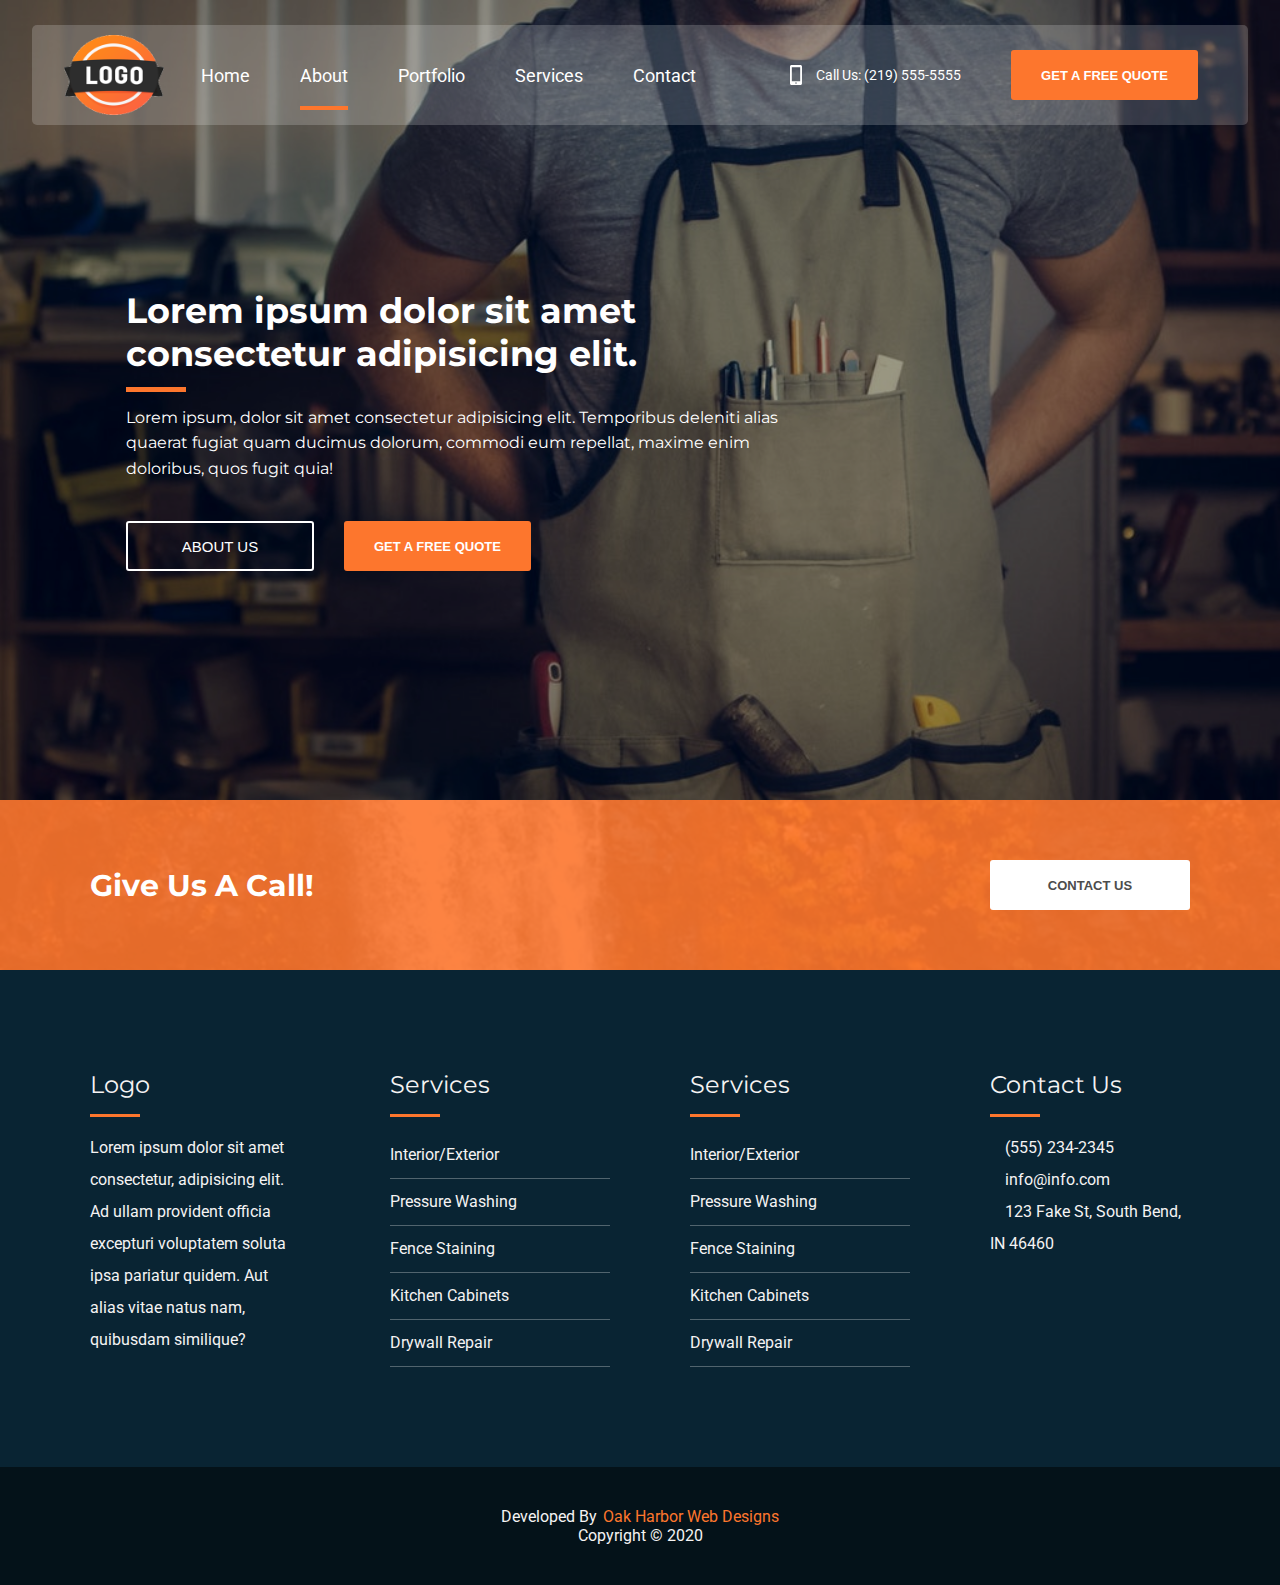
==== html/about.html @ 8ee0bf06 "first commit" ====
<!DOCTYPE html>
<html lang="en">
<head>
    <meta charset="UTF-8">
    <meta name="viewport" content="width=device-width, initial-scale=1.0">
    <meta http-equiv="X-UA-Compatible" content="ie=edge">
    <meta name="description" content="">
    <meta name="keywords" content="">
    
    <!-- Font Awesome -->
    <script src="https://kit.fontawesome.com/4f8f1d146c.js" crossorigin="anonymous"></script>

    <!-- CSS -->
    <link rel="stylesheet" href="/css/core-styles.css">
    <link rel="stylesheet" href="/css/about.css">
    <link href="https://fonts.googleapis.com/css?family=Montserrat:500,600,700,800,900|Roboto&display=swap" rel="stylesheet">

    <!-- jQuery -->
    <script src="https://ajax.googleapis.com/ajax/libs/jquery/3.4.1/jquery.min.js"></script>

    <title>About</title>
</head>
<body>

    <header>
        <!-- Desktop Navbar -->
        <div class="mobile-wrapper">
            <div class="mobile-nav container mobile-nav-container">
                <img id="mobile-logo" src="images/company-logo-desktop.png" alt="mobile_company_logo" height="60"> 

                <!-- Hamburger Menu -->
                <button aria-label="open the menu" id="menu-button" class="hamburger hamburger--spring" onclick="toggleNav()" type="button">
                    <span aria-hidden="true" class="hamburger-box">
                        <span aria-hidden="true" class="hamburger-inner"></span>
                    </span>
                </button>
            </div>
        </div>

        <!-- ============================================ -->
        <!--                   NAVIGATION                 -->
        <!-- ============================================ -->

        <nav>
            <div class="navbar-menu">
                <div id="side-menu" class=" side-nav">
                    <img src="/images/company-logo-desktop.png" alt="compnay logo" width="100px">
                    <ul id="on-top" class="navbar-links">
                        <li class="nav-li"><a href="/index.html">Home</a></li>
                        <li class="nav-li"><a class="active-menu" href="about.html">About</a></li>
                        <li class="nav-li"><a href="portfolio.html">Portfolio</a></li>
                        <li class="nav-li"><a href="services.html">Services</a></li>
                        <li class="nav-li"><a href="contact.html">Contact</a></li>
                        <li class="nav-li call-us"><svg xmlns="http://www.w3.org/2000/svg" xmlns:xlink="http://www.w3.org/1999/xlink" version="1.1" id="Capa_1" x="0px" y="0px" viewBox="0 0 367.633 367.633" style="enable-background:new 0 0 367.633 367.633;" xml:space="preserve" width="512px" height="512px" class=""><g><path d="M266.003,0H101.63C86.293,0,73.816,12.476,73.816,27.812v312.01c0,15.335,12.477,27.812,27.813,27.812h164.373  c15.337,0,27.814-12.477,27.814-27.812V27.812C293.816,12.476,281.34,0,266.003,0z M194.844,338.736  c0,2.175-1.763,3.938-3.938,3.938h-14.18c-2.175,0-3.938-1.763-3.938-3.938v-12.604c0-1.279,0.622-2.481,1.669-3.219l7.09-4.993  c1.362-0.959,3.175-0.959,4.537,0l7.09,4.993c1.047,0.737,1.669,1.939,1.669,3.219V338.736z M260.732,300.516H106.9V42.299h153.832  V300.516z" data-original="#000000" class="active-path" data-old_color="#000000" fill="#FFFFFF"/></g> </svg>Call Us: (219) 555-5555</li>
                        <li class="nav-li"><button class="button-solid quote-nav-button" onclick="location.href='html/contact.html'" type="button">
                            GET A FREE QUOTE</button></li>
                    </ul>
                </div>
            </div>
        </nav>
    </header>

    <!-- ============================================ -->
    <!--                    LANDING                   -->
    <!-- ============================================ -->

    <section id="hero">
        <div id="dark"></div>
        <div class="container hero-content">
            <div class="heroText">
                <h1 id="home-h">Lorem ipsum dolor sit amet consectetur adipisicing elit.</h1>

                <h2 id="home-p">Lorem ipsum, dolor sit amet consectetur adipisicing elit. Temporibus deleniti alias quaerat 
                    fugiat quam ducimus dolorum, commodi eum repellat, maxime enim doloribus, quos fugit quia!</h2>

                <button class="button-solid quote-button" onclick="location.href='contact.html'" type="button">
                    GET A FREE QUOTE</button>

                <button class="button-transparent about-button" onclick="location.href='about.html'" type="button">
                    ABOUT US</button>
            </div>
        </div>
    </section>

    <!-- ============================================ -->
    <!--                                   -->
    <!-- ============================================ -->

    <section>

    </section>

    <!-- ============================================ -->
    <!--                                   -->
    <!-- ============================================ -->

    <section>

    </section>

    <!-- ============================================ -->
    <!--                   CONTCAT US                 -->
    <!-- ============================================ -->

    <section id="contact-strip">
        <div class="contact-group">
            <h2>Give Us A Call!</h2>
            <button class="button-solid contact-button" onclick="location.href='contact.html'" type="button">
                CONTACT US
            </button>
        </div>
    </section>

    <!-- ============================================ -->
    <!--                     FOOTER                   -->
    <!-- ============================================ -->
    
    <footer>
        <div class="footer-container container">
            <div class="footer-item item-4">
                <h2>Logo</h2>
                <div class="line"></div>
                <div class="item-content">
                    <p>Lorem ipsum dolor sit amet consectetur, adipisicing elit. Ad 
                       ullam provident officia excepturi voluptatem soluta ipsa pariatur 
                       quidem. Aut alias vitae natus nam, quibusdam similique?</p>
                </div>
            </div>
            <div class="footer-item item-2">
                <h2>Services</h2>
                <div class="line"></div>
                <div class="item-content">
                    <p>Interior/Exterior</p>
                    <p>Pressure Washing</p>
                    <p>Fence Staining</p>
                    <p>Kitchen Cabinets</p>
                    <p>Drywall Repair</p>
                </div>
            </div>
            <div class="footer-item item-3">
                <h2>Services</h2>
                <div class="line"></div>
                <div class="item-content">
                    <p>Interior/Exterior</p>
                    <p>Pressure Washing</p>
                    <p>Fence Staining</p>
                    <p>Kitchen Cabinets</p>
                    <p>Drywall Repair</p>
                </div>
            </div>
            <div class="footer-item item-1">
                <h2>Contact Us</h2>
                <div class="line"></div>
                <div class="item-content">
                    <p><i class="fas fa-phone-alt"></i>(555) 234-2345</p>
                    <p><i class="fas fa-envelope"></i>info@info.com</p>
                    <p><i class="fas fa-location-arrow"></i>123 Fake St, South Bend, IN 46460</p>
                </div>
            </div>
        </div>
        <div class="branding">
            <p class="container">Developed By <a href="https://www.oakharborwebdesigns.com/"> Oak Harbor Web Designs</a></p>
            <p class="container">Copyright &copy; 2020</p>
        </div>
    </footer>
    
    <script src="/app.js"></script>
</body>
</html>
---- css/core-styles.css ----
/*-- -------------------------- -->
<---         CORE STYLES        -->
<--- -------------------------- -*/

* {
	box-sizing: border-box;
}

:root {
    --primary: rgb(253, 118, 45);
}

body, html {
	margin: 0;
	padding: 0;
	overflow-x: hidden !important;
}

p {
	line-height: 1.6em;
}

p, a, li {
	font-family: 'Roboto', sans-serif;
	color: #4c4c4c;
	margin: 0;
}

h1, h2, h3, h4, h5, h6 {
	font-family: 'Montserrat', sans-serif;
	margin: 0;
}

.container {
	padding: 0 36px;
	margin: auto;
}

.mobile-wrapper {
	background: #fff;
    border-bottom: 5px solid var(--primary);
    height: 100px;
}

/* hidden desktop elements */

.topper-flex,
#brand,
.call-strip-button {
	display: none;
}

/* Buttons */
.button-solid {
	background: var(--primary);
	border-radius: 3px;
	border: none;
	color: #fff;
	width: auto;
	height: 50px;
	font-weight: bold;
	margin: 10px 0;
	padding: 0 30px;
	font-size: 13px;
	width: auto;
    -webkit-transition: .3s ease;
    -o-transition: .3s ease;
    transition: .3s ease;
}

.button-solid:hover {
    color: var(--primary);
    background: #fff;
	border: 1px solid var(--primary);
	cursor: pointer;
}

.button-transparent {
    display: inline-block;
    background: transparent;
    border-style: solid;
    border-width: 2px;
    border-color: #fff;
    font-size: 15px;
    margin: 10px 0;
    padding: 6px 30px;
    color: #FFFFFF;
    text-decoration: none;
    -webkit-animation-delay: 0.6s;
            animation-delay: 0.6s;
    border-radius: 3px;
    white-space: nowrap;
    float: left;
    height: 50px;
    -webkit-transition: .3s ease;
    -o-transition: .3s ease;
    transition: .3s ease;
}

.button-transparent:hover {
    color: #fff;
    background: var(--primary);
    border: none;
}

.hamburger {
    padding: 0;
    display: inline-block;
    cursor: pointer;
    transition-property: opacity, filter;
    transition-duration: 0.15s;
    transition-timing-function: linear;
    font: inherit;
    color: inherit;
    text-transform: none;
    background-color: transparent;
    border: 0;
    margin: 0;
    overflow: visible;
    position: relative;
    z-index: 2000;
}
.hamburger:hover {
    opacity: 0.7;
    cursor: pointer;
}
.hamburger.is-active:hover {
    opacity: 0.7;
    cursor: pointer;
}
.hamburger.is-active .hamburger-inner, .hamburger.is-active .hamburger-inner::before, .hamburger.is-active .hamburger-inner::after {
    background-color: #000;
}
.hamburger-box {
    width: 30px;
    height: 24px;
    display: inline-block;
    position: relative;
    z-index: 2000;
}
.hamburger-inner {
    display: block;
    top: 50%;
    margin-top: -2px;
}
.hamburger-inner, .hamburger-inner::before, .hamburger-inner::after {
    width: 30px;
    height: 3px;
    background-color: #000;
    border-radius: 4px;
    position: absolute;
    transition-property: transform;
    transition-duration: 0.15s;
    transition-timing-function: ease;
}
.hamburger-inner::before, .hamburger-inner::after {
    content: "";
    display: block;
}
.hamburger-inner::before {
    top: -10px;
}
.hamburger-inner::after {
    bottom: -10px;
}

/* * Spring */
.hamburger--spring .hamburger-inner {
    top: 2px;
    transition: background-color 0s 0.13s linear;
    transition-delay: .22s;
}
.hamburger--spring .hamburger-inner::before {
    top: 10px;
    transition: top 0.1s 0.2s cubic-bezier(0.33333, 0.66667, 0.66667, 1), transform 0.13s cubic-bezier(0.55, 0.055, 0.675, 0.19);
    transition-delay: .22s;
}
.hamburger--spring .hamburger-inner::after {
    top: 20px;
    transition: top 0.2s 0.2s cubic-bezier(0.33333, 0.66667, 0.66667, 1), transform 0.13s cubic-bezier(0.55, 0.055, 0.675, 0.19);
    transition-delay: .22s;
}
.hamburger--spring.is-active .hamburger-inner {
    transition-delay: 0.22s;
    background-color: transparent !important;
}
.hamburger--spring.is-active .hamburger-inner::before {
    top: 0;
    transition: top 0.1s 0.15s cubic-bezier(0.33333, 0, 0.66667, 0.33333), transform 0.13s 0.22s cubic-bezier(0.215, 0.61, 0.355, 1);
    transform: translate3d(0, 10px, 0) rotate(45deg);
}
.hamburger--spring.is-active .hamburger-inner::after {
    top: 0;
    transition: top 0.2s cubic-bezier(0.33333, 0, 0.66667, 0.33333), transform 0.13s 0.22s cubic-bezier(0.215, 0.61, 0.355, 1);
    transform: translate3d(0, 10px, 0) rotate(-45deg);
}

/*-- -------------------------- -->
<---         NAVIGATION         -->
<--- -------------------------- -*/


/* Hidden Elements */
.navbar-menu img,
.call-us,
.quote-nav-button {
	display: none;
}

/* Top Mobile Navigation */
.mobile-wrapper {
	height: 70px;
}

.mobile-nav {
	position: relative;
	display: flex;
	align-items: center;
	justify-content: center;
	height: 100%;
}

.hamburger {
	position: absolute;
	right: 2em;
}

/* Navigation Links */

.mobile-wrapper img {
	height: 55px;
}

.navbar-menu {
	background: #f5f5f5;
	width: 0;
	position: absolute;
	right: 0;
	height: 100%;
	transition: .3s ease-in-out;
	z-index: 100;
}

.side-nav {
	padding: 40px 0;
	position: absolute;
	right: 2em;
	transition: .3s ease;
	transition-delay: .2s;
}

.side-nav ul {
	margin: 0;
	text-align: right;
	list-style: none;
}

.side-nav ul li {
	margin-bottom: 20px;
}

.side-nav a {
	text-decoration: none;
	padding: 5px 10px 5px 10px;
	transition: .3s ease-in-out;
	transition-delay: .2s;
	opacity: 0;
	visibility: hidden;
}

.active-menu {
	border-right: 4px solid var(--primary);
	color: var(--primary);
}

/*-- -------------------------- -->
<---           LANDING          -->
<--- -------------------------- -*/

#hero {
    height: 650px;
    width: 100%;
    background:url("../images/landing.jpg");
    background-repeat: no-repeat;
    background-size: cover;
    color: #fff;
    position: relative;
    display: flex;
    flex-direction: row;
    align-items: center;
    justify-content: flex-start;
}

#dark {
    position: absolute;
    height: 100%;
    width: 100%;
    background: #000;
    opacity: 0.4;
    z-index: 2;
}

.heroText {
	padding-top: 0;
    position: relative;
    z-index: 3;
    height: auto;
    margin-left: 0;
}

.heroText h1 {
	font-size: 2.2em;
	color: #fff;
	text-align: left;
	font-weight: bold;
	overflow-y: hidden;
    margin: 0;
}

.heroText h2 {
	color: #fff;
	font-size: 16px;
	text-align: left;
	line-height: 1.6em;
    padding: 30px 0;
    position: relative;
    font-weight: normal;
}

.heroText h2:before {
    content: '';
    position: absolute;
    width: 60px;
    height: 5px;
    background: var(--primary);
    top: 12px;
}

.about-button {
    width: 188px;
}

/*-- -------------------------- -->
<---           CONTACT          -->
<--- -------------------------- -*/

#contact-strip {
    background:url("../images/northwest.jpg");
    background-repeat: no-repeat;
    background-size: cover;
    padding: 50px 36px;
    position: relative;
}

#contact-strip:before {
    content: '';
    position: absolute;
    height: 100%;
    width: 100%;
    top: 0;
    left: 0;
    background: var(--primary);
    opacity: .9;
}

.contact-group {
    display: flex;
    flex-direction: column;
    align-items: center;
    justify-content: center;
    position: relative;
    z-index: 10;
}

.contact-group h2 {
    color: #fff;
    font-size: 30px;
    margin-bottom: 20px;
}

.contact-button {
    background: #fff;
    color: #4c4c4c;
    width: 200px;
}

/* Tablets */
@media screen and (min-width: 500px) and (max-width: 1024px) {

	.mobile-nav-container {
		max-width: 100% !important;
	}
	
	/*-- -------------------------- -->
    <---          LANDING           -->
    <--- -------------------------- -*/

    .container {
        max-width: 700px;
    }

    .heroText {
        width: 700px;
    }

    #home-h {
        width: 550px;
    }

    #home-p {
        width: 450px;
    }

    .about-button {
        margin-right: 30px;
	}
	
	/*-- -------------------------- -->
    <---           CONTACT          -->
    <--- -------------------------- -*/

    .contact-group {
        display: flex;
        flex-direction: row;
        justify-content: space-between;
        width: 600px;
        margin: auto;
    }

    .contact-group h2 {
        margin: 0;
    }
}

/* Desktop */
@media screen and (min-width: 1025px) {

	/* Hidden Elements */
	.mobile-wrapper {
		display: none;
	}

	/* Un-Hidden Elements */
	.side-nav a {
		opacity: 1;
		visibility: visible;
	}

	.quote-nav-button {
		display: block;
	}

	.container {
		max-width: 1100px;
	}

	.navbar-menu img {
		display: block;
		margin: 0 !important;
		position: absolute;
		left: 2em;
		height: 80px;
	}

	/*navbar */
	nav {
		width: 100%;
		position: absolute;
		display: flex;
		justify-content: center;
		height: 100px;
	}

	.navbar-menu {
		width: 95% !important;
		min-height: 100px;
		height: 100px;
		margin: auto;
		position: absolute;
		display: flex;
		align-items: center;
		z-index: 100;
		left: 0;
		background: transparent;
		margin-top: 25px;
	}

	.navbar-menu:before {
		content: '';
		width: 100%;
		height: 100%;
		background: #f5f5f5;
		opacity: .2;
		position: absolute;
		z-index: -1;
		border-radius: 5px;
	}

	#on-top {
		display: flex;
		align-items: center;
		justify-content: flex-end;
	}

	.side-nav {
		padding: 0;
		width: 100%;
		height: 100%;
		display: flex;
		align-items: center;
		justify-content: flex-end;
		right: 0;
	}

	.side-nav ul li {
		margin: 0 50px 0 0;
		text-align: right;
	}

	.call-us {
		font-size: 14px;
		line-height: 24px;
		display: flex;
		align-items: center;
		font-weight: normal;
		margin-left: 40px !important;
	}

	.call-us svg {
		width: 20px;
		margin-right: 10px;
		height: auto;
	}

	.side-nav a {
		padding: 20px 0;
		color: #fff;
		transition: .2s ease;
		font-size: 18px;
	}

	.side-nav ul li a:hover {
		cursor: pointer;
		color: #f5f5f5;
		opacity: .8;
		transition: .2s ease;
	}

	.side-nav li {
		color: #fff;
	}

	#on-top li  {
		float: right;
	}

	.active-menu {
		border-right: none;
		border-bottom: 4px solid var(--primary);
	}

	/*-- -------------------------- -->
    <---           LANDING          -->
    <--- -------------------------- -*/

    #hero {
        height: 800px;
        width: 100%;
        background:url("../images/landing.jpg");
        background-repeat: no-repeat;
        background-size: cover;
        background-attachment: fixed;
        color: #fff;
        position: relative;
        display: flex;
        flex-direction: row;
        align-items: center;
        justify-content: flex-start;
    }

    #dark {
        position: absolute;
        height: 100%;
        width: 100%;
        background: #000;
        opacity: 0.4;
        z-index: 2;
    }

    .heroText {
        padding: 70px 0 0;
        position: relative;
        z-index: 3;
        height: auto;
        margin-left: 0;
        width: 1100px !important;
    }

    .heroText h1 {
        font-size: 2.2em;
        color: #fff;
        text-align: left;
        font-weight: bold;
        overflow-y: hidden;
        margin: 0;
        width: 600px;
    }

    .heroText h2 {
        color: #fff;
        font-size: 16px;
        text-align: left;
        line-height: 1.6em;
        padding: 30px 0;
        width: 680px;
        position: relative;
        font-weight: normal;
    }

    .heroText h2:before {
        content: '';
        position: absolute;
        width: 60px;
        height: 5px;
        background: var(--primary);
        top: 12px;
    }

    .about-button {
        width: 188px;
        margin-right: 30px;
	}
	
	/*-- -------------------------- -->
    <---           CONTACT          -->
    <--- -------------------------- -*/

    #contact-strip {
        background-attachment: fixed;
    }

    .contact-group {
        display: flex;
        flex-direction: row;
        justify-content: space-between;
        width: 1100px;
        margin: auto;
    }

    .contact-group h2 {
        margin: 0;
    }
}

/* ==========================================================
+                                                           +
+															+
+															+
+															+
+															+
+        		            FOOTER		            		+           
+															+
+															+
+															+
+															+
+															+
+==========================================================*/

/* mobile footer */

footer {
	background: #092433;
	padding-top: 50px;
}

.footer-item {
	margin-bottom: 50px;
}

.item-content i {
	margin-right: 15px;
	color: var(--primary);
}

.line {
	background: var(--primary);
	width: 50px;
	height: 3px;
	margin: 15px auto 15px 0;
}

footer h2, footer p {
	color: #f5f3f3;
}

footer h2 {
	font-weight: normal;
}

footer p {
	font-weight: normal;
	line-height: 2em;
}

.footer-call {
	font-size: 25px;
	font-weight: 700;
	position: relative;
}

.footer-call i {
	color: var(--primary);
	font-size: 24px;
	margin-right: 10px;
}

.branding {
	background: #041219;
	padding-top: 40px;
	padding-bottom: 40px;
	text-align: center;
}

.branding p {
	line-height: 1.2em;
}

.branding a {
	text-decoration: none;
	color: var(--primary);
	margin-left: 2px;
	cursor: pointer;
}


/* Tablets */
@media screen and (min-width: 500px) and (max-width: 1024px) {



}

/* Desktop */
@media screen and (min-width: 1025px) {

	footer {
		padding-top: 100px;
	}

	.footer-container {
		display: flex;
		flex-direction: row;
		justify-content: space-between;
		padding: 0;
	}

	.footer-item {
		width: 200px;
	}

	.item-4 {
		width: 200px;
	}

	.item-2 p, .item-3 p {
		border-bottom: 1px solid rgba(250, 250, 250, .3);
		padding: 7px 0;
		width: 220px;
	}

	.item-content span {
		display: block;
		margin-left: 32px;
	}

	.branding {
		margin-top: 50px;
	}
}
---- css/about.css ----
/*-- -------------------------- -->
<---           LANDING          -->
<--- -------------------------- -*/

#hero {
    height: 650px;
    width: 100%;
    background:url("../images/landing.jpg");
    background-repeat: no-repeat;
    background-size: cover;
    color: #fff;
    position: relative;
    display: flex;
    flex-direction: row;
    align-items: center;
    justify-content: flex-start;
}

#dark {
    position: absolute;
    height: 100%;
    width: 100%;
    background: #000;
    opacity: 0.4;
    z-index: 2;
}

.heroText {
	padding-top: 0;
    position: relative;
    z-index: 3;
    height: auto;
    margin-left: 0;
}

.heroText h1 {
	font-size: 2.2em;
	color: #fff;
	text-align: left;
	font-weight: bold;
	overflow-y: hidden;
    margin: 0;
}

.heroText h2 {
	color: #fff;
	font-size: 16px;
	text-align: left;
	line-height: 1.6em;
    padding: 30px 0;
    position: relative;
    font-weight: normal;
}

.heroText h2:before {
    content: '';
    position: absolute;
    width: 60px;
    height: 5px;
    background: var(--primary);
    top: 12px;
}

.about-button {
    width: 188px;
}

/* Tablets */
@media screen and (min-width: 500px) and (max-width: 1024px) {

    /*-- -------------------------- -->
    <---          LANDING           -->
    <--- -------------------------- -*/

    .container {
        max-width: 700px;
    }

    .heroText {
        width: 700px;
    }

    #home-h {
        width: 550px;
    }

    #home-p {
        width: 450px;
    }

    .about-button {
        margin-right: 30px;
    }

}

/* Desktop */
@media screen and (min-width: 1025px) {

    /*-- -------------------------- -->
    <---           LANDING          -->
    <--- -------------------------- -*/

    #hero {
        height: 800px;
        width: 100%;
        background:url("../images/landing.jpg");
        background-repeat: no-repeat;
        background-size: cover;
        background-attachment: fixed;
        color: #fff;
        position: relative;
        display: flex;
        flex-direction: row;
        align-items: center;
        justify-content: flex-start;
    }

    #dark {
        position: absolute;
        height: 100%;
        width: 100%;
        background: #000;
        opacity: 0.4;
        z-index: 2;
    }

    .heroText {
        padding: 70px 0 0;
        position: relative;
        z-index: 3;
        height: auto;
        margin-left: 0;
        width: 1100px !important;
    }

    .heroText h1 {
        font-size: 2.2em;
        color: #fff;
        text-align: left;
        font-weight: bold;
        overflow-y: hidden;
        margin: 0;
        width: 600px;
    }

    .heroText h2 {
        color: #fff;
        font-size: 16px;
        text-align: left;
        line-height: 1.6em;
        padding: 30px 0;
        width: 680px;
        position: relative;
        font-weight: normal;
    }

    .heroText h2:before {
        content: '';
        position: absolute;
        width: 60px;
        height: 5px;
        background: var(--primary);
        top: 12px;
    }

    .about-button {
        width: 188px;
        margin-right: 30px;
    }

}
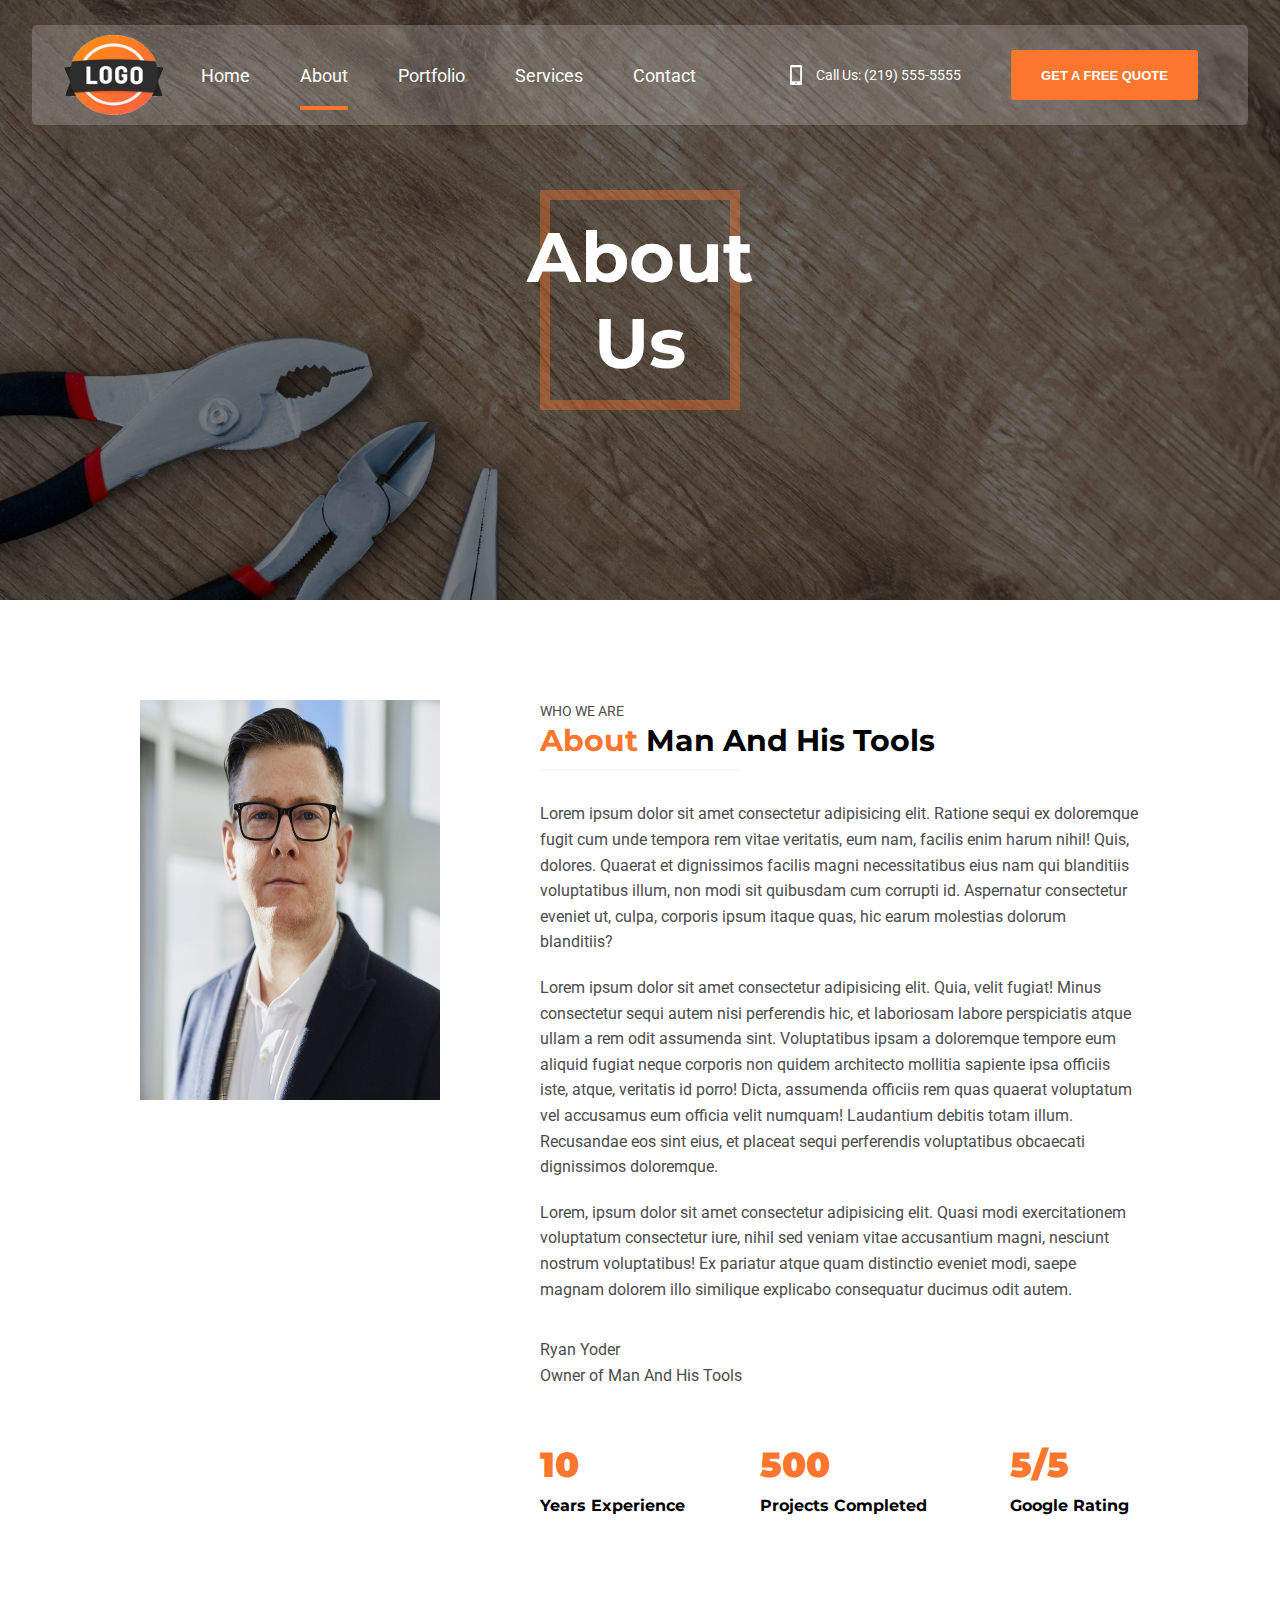
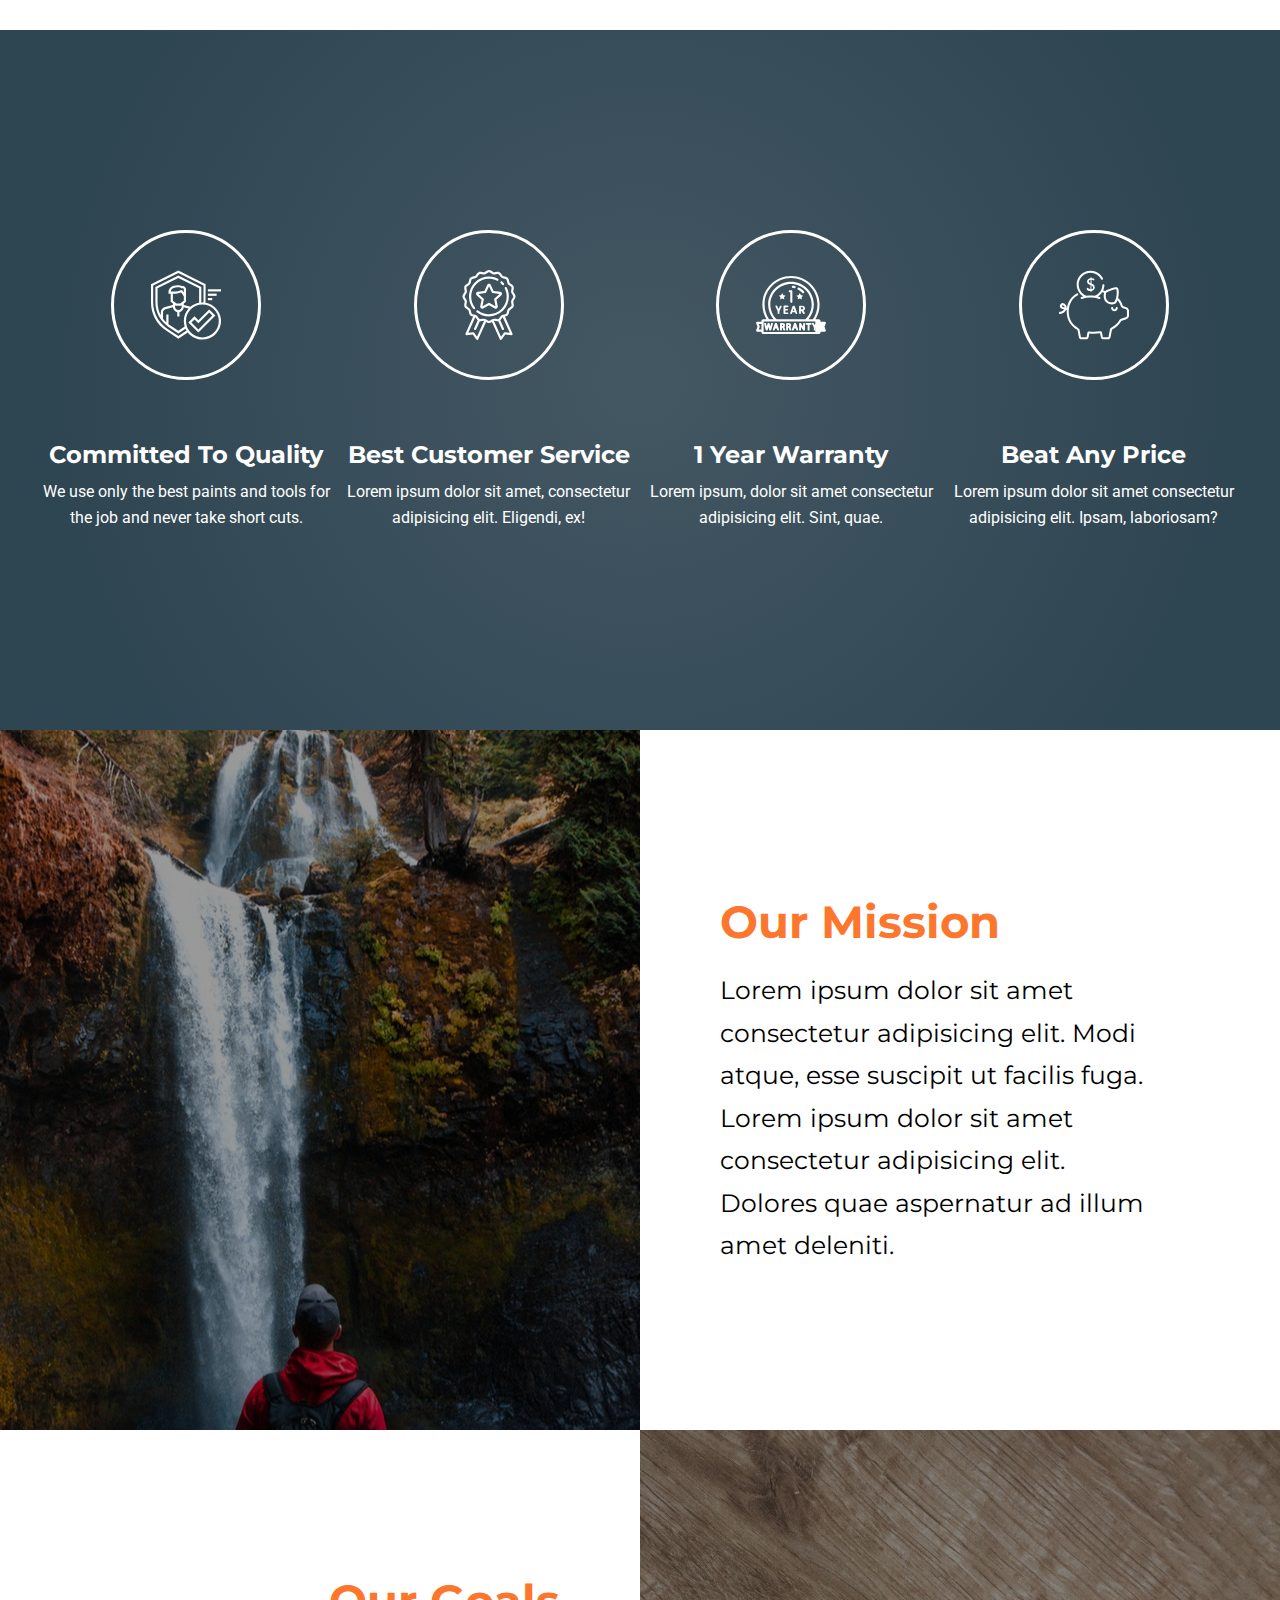
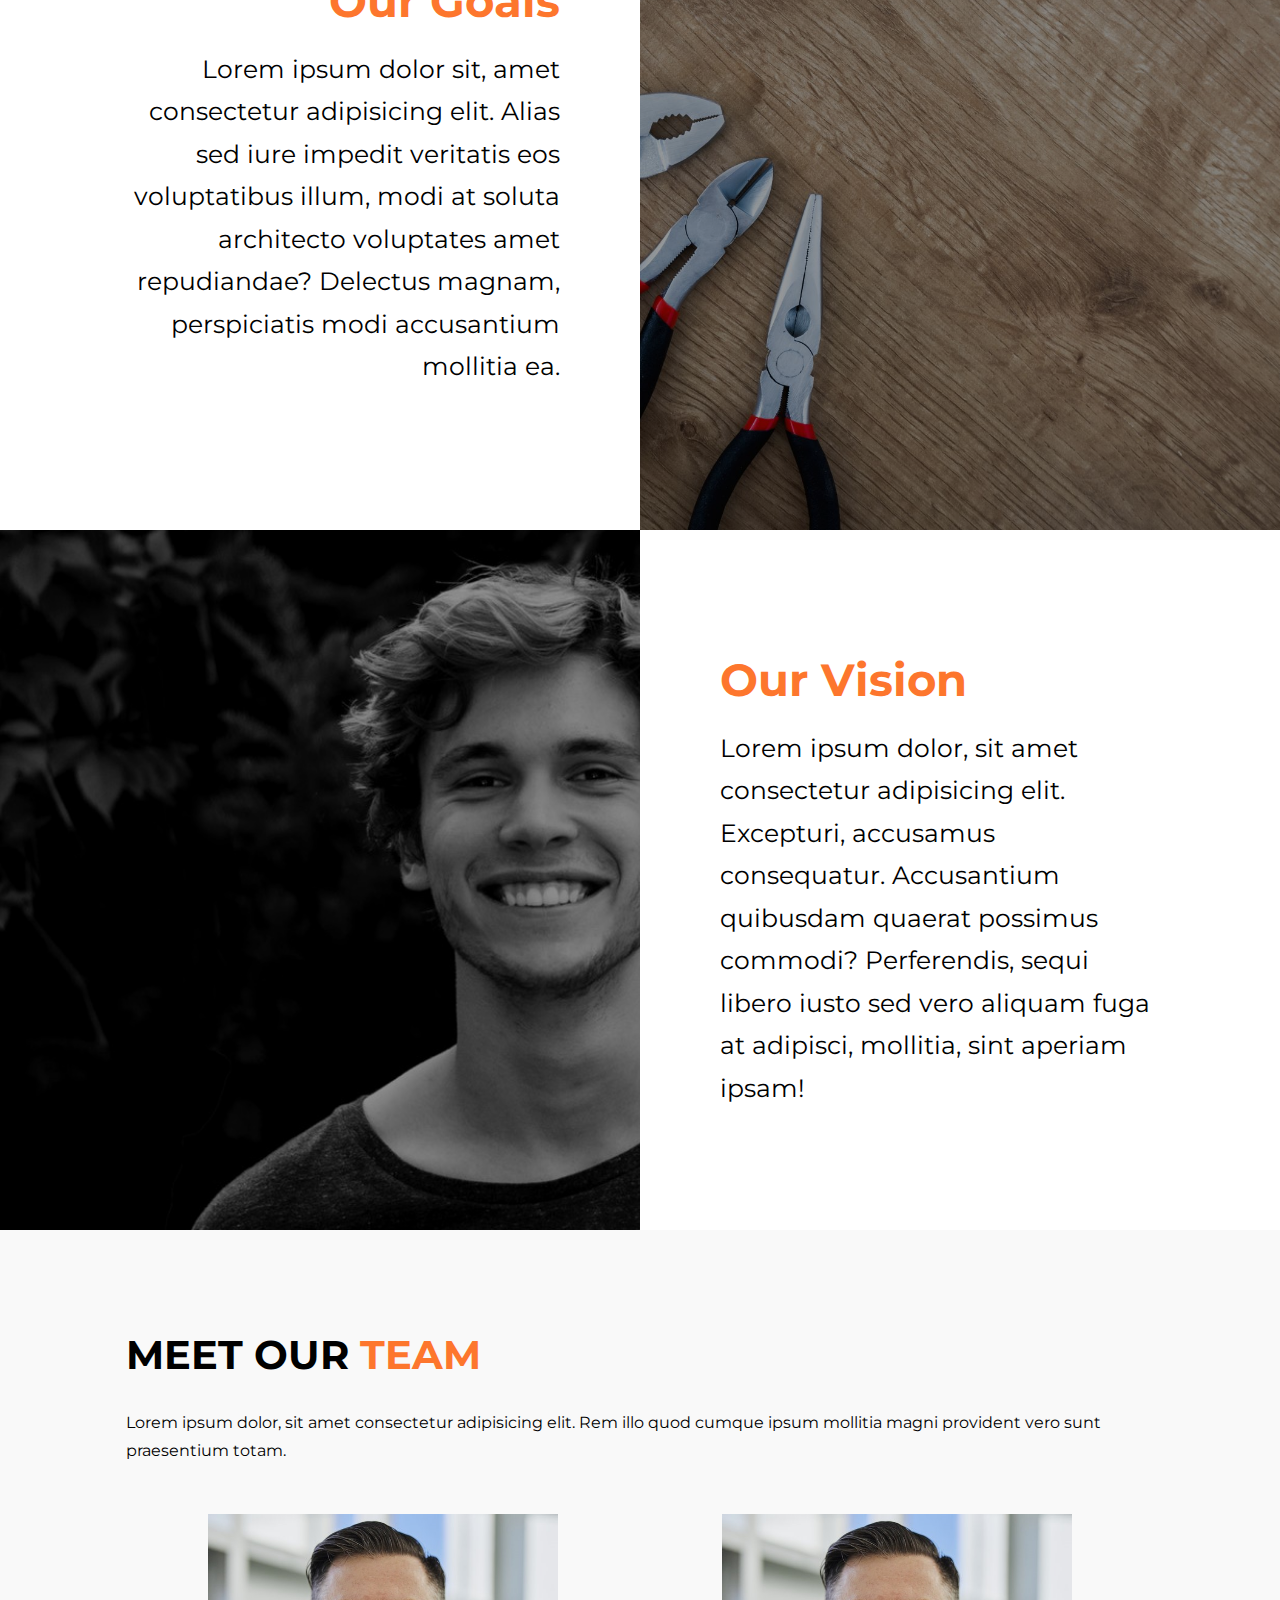
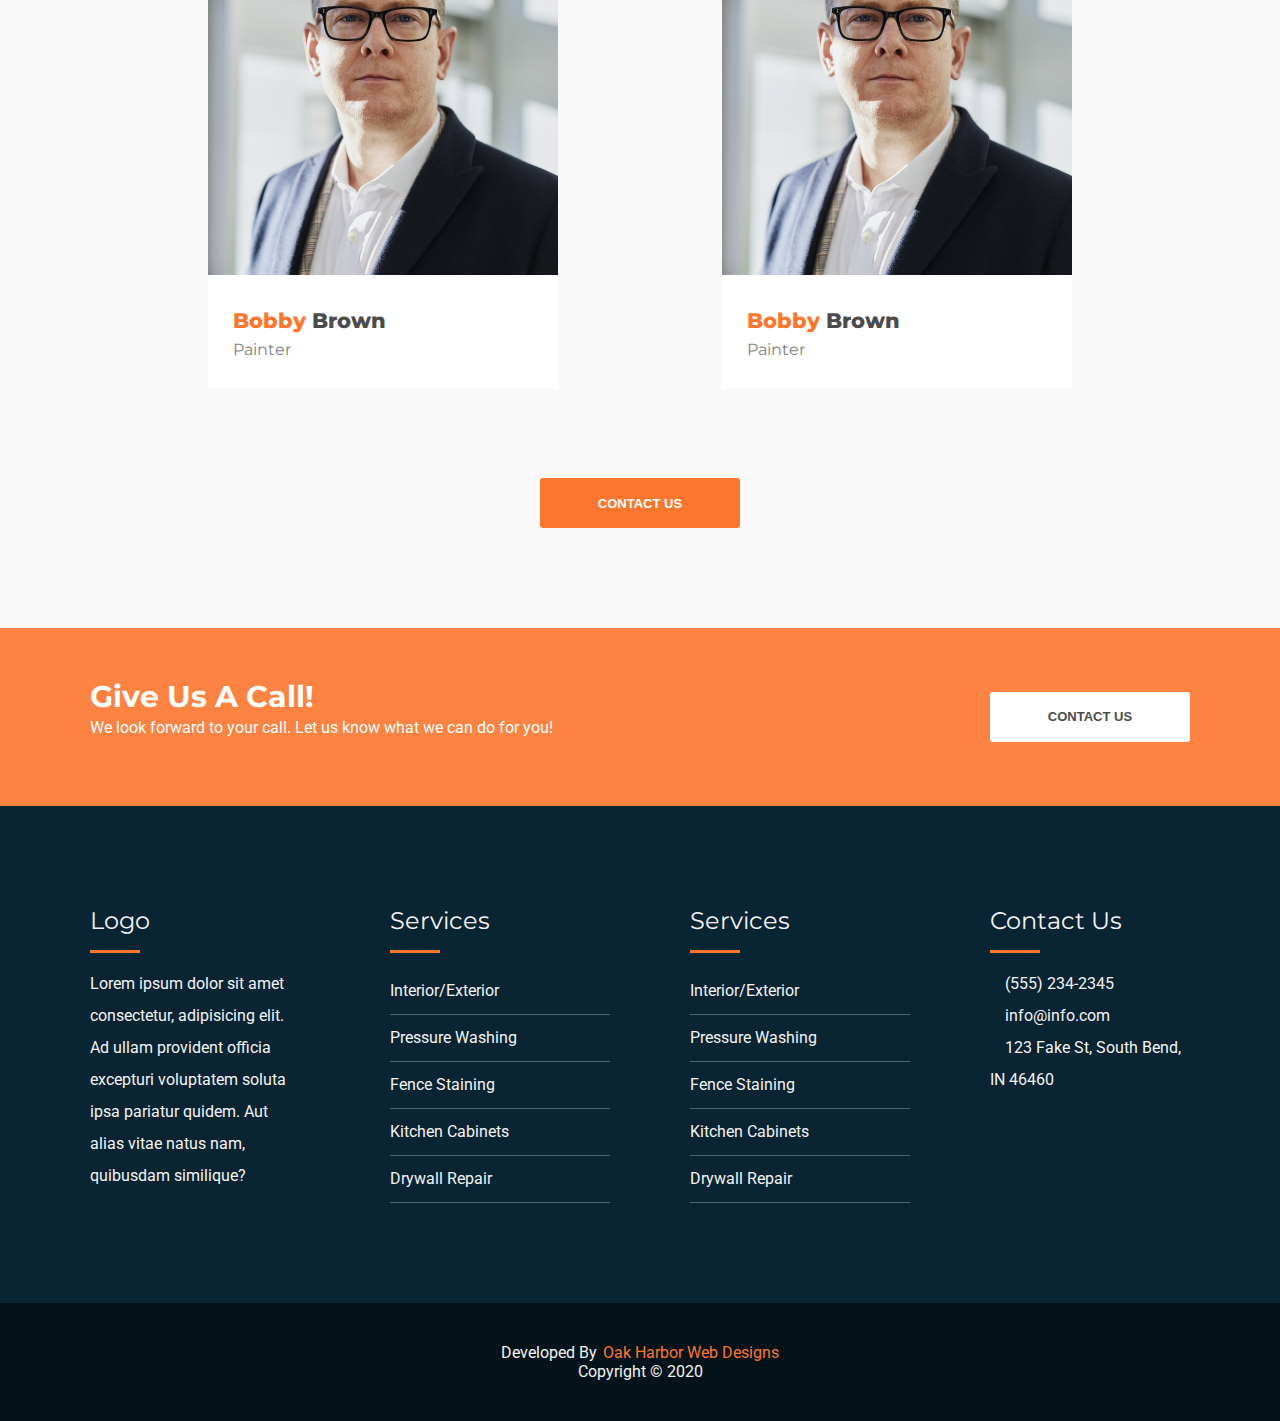
==== commit 6e2b793c: "added about page" ====
--- a/html/about.html
+++ b/html/about.html
@@ -65,46 +65,217 @@
     <!-- ============================================ -->
 
     <section id="hero">
-        <div id="dark"></div>
+        <div aria-hidden="true" id="dark"></div>
         <div class="container hero-content">
-            <div class="heroText">
-                <h1 id="home-h">Lorem ipsum dolor sit amet consectetur adipisicing elit.</h1>
-
-                <h2 id="home-p">Lorem ipsum, dolor sit amet consectetur adipisicing elit. Temporibus deleniti alias quaerat 
-                    fugiat quam ducimus dolorum, commodi eum repellat, maxime enim doloribus, quos fugit quia!</h2>
-
-                <button class="button-solid quote-button" onclick="location.href='contact.html'" type="button">
-                    GET A FREE QUOTE</button>
-
-                <button class="button-transparent about-button" onclick="location.href='about.html'" type="button">
-                    ABOUT US</button>
-            </div>
-        </div>
-    </section>
-
-    <!-- ============================================ -->
-    <!--                                   -->
-    <!-- ============================================ -->
-
-    <section>
-
-    </section>
-
-    <!-- ============================================ -->
-    <!--                                   -->
-    <!-- ============================================ -->
-
-    <section>
-
-    </section>
-
-    <!-- ============================================ -->
-    <!--                   CONTCAT US                 -->
+            <h1 id="home-h">
+                About Us
+            </h1>
+        </div>
+        <img src="/images/honeycomb-landing.png" alt="">
+    </section>
+
+    <!-- ============================================ -->
+    <!--                   OUR STORY                  -->
+    <!-- ============================================ -->
+
+    <section id="our-story">
+        <div class="about-container container">
+            <img src="/images/headshot.jpg" alt="" width="300px">
+            <div class="about-group">
+                <p>WHO WE ARE</p>
+                <h2><span>About</span> Man And His Tools</h2>
+                <div aria-hidden="true" class="bee-line">
+                    <div class="right"></div>
+                </div>
+                <p class="first-p">Lorem ipsum dolor sit amet consectetur adipisicing elit. Ratione sequi ex doloremque 
+                    fugit cum unde tempora rem vitae veritatis, eum nam, facilis enim harum nihil! Quis, dolores. Quaerat 
+                    et dignissimos facilis magni necessitatibus eius nam qui blanditiis voluptatibus illum, non modi sit 
+                    quibusdam cum corrupti id. Aspernatur consectetur eveniet ut, culpa, corporis ipsum itaque quas, hic 
+                    earum molestias dolorum blanditiis?
+                </p>
+                <p class="first-p">Lorem ipsum dolor sit amet consectetur adipisicing elit. Quia, velit fugiat! Minus consectetur 
+                    sequi autem nisi perferendis hic, et laboriosam labore perspiciatis atque ullam a rem odit assumenda sint. 
+                    Voluptatibus ipsam a doloremque tempore eum aliquid fugiat neque corporis non quidem architecto mollitia sapiente 
+                    ipsa officiis iste, atque, veritatis id porro! Dicta, assumenda officiis rem quas quaerat voluptatum vel accusamus 
+                    eum officia velit numquam! Laudantium debitis totam illum. Recusandae eos sint eius, et placeat sequi perferendis 
+                    voluptatibus obcaecati dignissimos doloremque.
+                </p>
+                <p class="first-p">Lorem, ipsum dolor sit amet consectetur adipisicing elit. Quasi modi exercitationem voluptatum 
+                    consectetur iure, nihil sed veniam vitae accusantium magni, nesciunt nostrum voluptatibus! Ex pariatur atque quam 
+                    distinctio eveniet modi, saepe magnam dolorem illo similique explicabo consequatur ducimus odit autem.</p>
+
+                <p class="signature">Ryan Yoder</p>
+                <p>Owner of Man And His Tools</p>
+                <div class="number-group">
+                    <div class="number-item">
+                        <h3>10</h3>
+                        <h4>Years Experience</h4>
+                    </div>
+                    <div class="number-item">
+                        <h3>500</h3>
+                        <h4>Projects Completed</h4>
+                    </div>
+                    <div class="number-item">
+                        <h3>5/5</h3>
+                        <h4>Google Rating</h4>
+                    </div>
+                </div>
+            </div>
+        </div>
+    </section>
+
+    <!-- ============================================ -->
+    <!--                   QUALITIES                  -->
+    <!-- ============================================ -->
+
+    <section id="qualities">
+        <div class="quality-container">
+            <div class="quality-item">
+                <div class="icon-box">
+                    <svg aria-hidden="true" xmlns="http://www.w3.org/2000/svg" height="512px" viewBox="0 -4 512.00011 512" width="512px" class=""><g><path d="m399.953125 235.191406c0-.910156.046875-135.199218.046875-135.199218l-200-99.992188-200 100v132.464844c-.078125 82.953125 41.382812 160.4375 110.441406 206.398437l89.558594 59.679688 68.992188-45.957031c37.289062 47.765624 101.703124 65.066406 157.90625 42.414062 56.207031-22.652344 90.621093-79.78125 84.371093-140.054688-6.253906-60.277343-51.660156-109.125-111.316406-119.761718zm-199.953125 244.152344-80.679688-53.777344c-64.613281-42.996094-103.402343-115.492187-103.320312-193.101562v-122.578125l184-92 184 92v123.464843c-2.65625-.160156-5.289062-.40625-8-.40625s-5.351562.246094-8 .40625c0-.296874 0-113.597656 0-113.597656l-168-83.992187-168 84v112.703125c-.058594 72.253906 36.054688 139.738281 96.199219 179.773437l71.800781 47.839844 52.335938-34.871094c2.238281 4.882813 4.765624 9.628907 7.566406 14.210938zm46.351562-69.367188-46.351562 30.878907-62.917969-41.925781c-3.105469-2.074219-6.113281-4.25-9.082031-6.480469v-71.503907h-16v58.078126c-8.78125-8.140626-16.8125-17.058594-24-26.640626v-46.488281c.003906-11 7.484375-20.589843 18.152344-23.269531l54.253906-13.601562c1.742188 17.347656 14.527344 31.558593 31.59375 35.121093v32.800781h16v-32.800781c17.066406-3.558593 29.847656-17.773437 31.585938-35.121093l35.613281 8.945312c-32.46875 35.707031-43.460938 86.003906-28.847657 132zm-86.351562-241.03125h22.113281c12.347657-.015624 24.542969-2.75 35.71875-8h2.167969l20 26.664063v33.335937l-26.664062 20h-26.671876l-26.664062-20zm-15.335938-16c1.621094-10.03125 8.007813-18.652343 17.136719-23.121093 17.695313-7.875 37.632813-9.128907 56.175781-3.535157l1.839844 2.65625h12.183594c4.417969 0 8 3.582032 8 8v24l-12-16h-13.886719l-1.6875.839844c-9.417969 4.691406-19.792969 7.144532-30.3125 7.160156zm79.335938 100v12c0 13.253907-10.746094 24-24 24s-24-10.746093-24-24v-12l5.335938 4h37.328124zm16-.3125v-11.6875l16-12v-92c0-13.257812-10.746094-24-24-24h-5.320312c-11.574219-7.035156-40.390626-8.457031-60.800782-2.074218-22.886718 5.621094-38.695312 26.519531-37.878906 50.074218v8h16v60l16 12v11.648438l-57.742188 14.519531c-17.796874 4.441407-30.277343 20.441407-30.257812 38.78125v21.601563c-15.765625-29.191406-24.015625-61.851563-24-95.03125v-102.816406l152-76 152 76v102.816406c0 .917968-.054688 1.832031-.0625 2.742187-23.332031 4.171875-45.15625 14.394531-63.296875 29.648438zm136 236.3125c-66.273438 0-120-53.726562-120-120 0-66.277343 53.726562-120 120-120s120 53.722657 120 120c-.074219 66.242188-53.757812 119.921876-120 120zm0 0" data-original="#000000" class="active-path" data-old_color="#000000" fill="#FFFFFF"/><path d="m416 136.945312h96v16h-96zm0 0" data-original="#000000" class="active-path" data-old_color="#000000" fill="#FFFFFF"/><path d="m416 168.945312h64v16h-64zm0 0" data-original="#000000" class="active-path" data-old_color="#000000" fill="#FFFFFF"/><path d="m416 200.945312h32v16h-32zm0 0" data-original="#000000" class="active-path" data-old_color="#000000" fill="#FFFFFF"/><path d="m346.542969 363.289062-28.277344-28.28125-45.257813 45.25 73.535157 73.535157 124.449219-124.449219-45.257813-45.246094zm0 67.878907-50.910157-50.910157 22.632813-22.625 28.277344 28.277344 79.199219-79.199218 22.632812 22.625zm0 0" data-original="#000000" class="active-path" data-old_color="#000000" fill="#FFFFFF"/></g> </svg>
+                </div>
+                <h3>Committed To Quality</h3>
+                <p>We use only the best paints and tools for the job and never take short cuts.</p>
+            </div>
+            <div class="quality-item">
+                <div class="icon-box">
+                <svg aria-hidden="true" xmlns="http://www.w3.org/2000/svg" xmlns:xlink="http://www.w3.org/1999/xlink" version="1.1" id="Layer_1" x="0px" y="0px" viewBox="0 0 511.999 511.999" style="enable-background:new 0 0 511.999 511.999;" xml:space="preserve" width="512px" height="512px" class=""><g><g>
+                    <g>
+                        <path d="M321.356,63.796c-56.318-28.458-124.159-17.577-168.81,27.075c-51.895,51.894-57.089,134.64-12.081,192.474    c1.591,2.044,3.969,3.114,6.373,3.114c1.732,0,3.477-0.555,4.95-1.702c3.517-2.737,4.149-7.806,1.413-11.323    c-40.019-51.422-35.394-125.002,10.757-171.153c39.71-39.712,100.038-49.39,150.122-24.083c3.976,2.012,8.83,0.414,10.84-3.563    C326.929,70.658,325.335,65.805,321.356,63.796z" data-original="#000000" class="active-path" data-old_color="#000000" fill="#FFFFFF"/>
+                    </g>
+                    </g><g>
+                        <g>
+                            <path d="M385.787,128.239c-2.01-3.977-6.861-5.573-10.841-3.565c-3.977,2.009-5.574,6.861-3.565,10.84    c25.289,50.076,15.606,110.396-24.095,150.096c-46.152,46.15-119.731,50.774-171.153,10.757    c-3.518-2.736-8.586-2.104-11.323,1.412c-2.737,3.517-2.104,8.586,1.413,11.323c26.344,20.502,57.855,30.586,89.266,30.586    c37.547,0,74.952-14.411,103.209-42.668C403.339,252.38,414.225,184.552,385.787,128.239z" data-original="#000000" class="active-path" data-old_color="#000000" fill="#FFFFFF"/>
+                        </g>
+                    </g><g>
+                        <g>
+                            <path d="M364.94,97.508c-1.999-2.262-4.099-4.496-6.242-6.638c-2.143-2.143-4.376-4.243-6.638-6.242    c-3.339-2.952-8.439-2.636-11.388,0.703c-2.953,3.338-2.639,8.437,0.7,11.388c2.015,1.78,4.005,3.652,5.915,5.561    c1.908,1.91,3.78,3.899,5.561,5.914c1.594,1.804,3.816,2.725,6.049,2.725c1.899,0,3.805-0.667,5.34-2.023    C367.577,105.946,367.891,100.847,364.94,97.508z" data-original="#000000" class="active-path" data-old_color="#000000" fill="#FFFFFF"/>
+                        </g>
+                    </g><g>
+                        <g>
+                            <path d="M446.066,208.41c5.38-8.827,5.38-19.791-0.002-28.616l-10.615-17.407c-1.398-2.294-1.939-5.018-1.521-7.67l3.164-20.103    c1.613-10.245-2.596-20.398-10.982-26.499l-16.451-11.966c-2.175-1.583-3.721-3.892-4.354-6.506l-4.791-19.799    c-2.432-10.057-10.191-17.815-20.247-20.249l-19.8-4.792c-2.614-0.633-4.925-2.179-6.506-4.354l-11.968-16.455    c-6.1-8.386-16.254-12.597-26.496-10.983l-20.11,3.164c-2.652,0.417-5.377-0.123-7.669-1.521L270.308,4.036    c-8.826-5.382-19.79-5.381-28.616,0l-17.408,10.615c-2.292,1.399-5.015,1.937-7.67,1.521l-20.104-3.164    c-10.242-1.612-20.397,2.597-26.497,10.983l-11.966,16.451c-1.583,2.175-3.893,3.721-6.508,4.354l-19.799,4.791    c-10.055,2.432-17.815,10.191-20.249,20.247l-4.792,19.8c-0.633,2.614-2.178,4.925-4.354,6.506L85.89,108.108    c-8.386,6.099-12.594,16.251-10.983,26.496l3.164,20.111c0.417,2.653-0.123,5.377-1.521,7.669l-10.617,17.411    c-5.38,8.826-5.38,19.79,0.001,28.615l10.615,17.408c1.398,2.294,1.939,5.018,1.521,7.67l-3.164,20.104    c-1.613,10.244,2.596,20.398,10.982,26.498l16.451,11.966c2.175,1.581,3.721,3.892,4.354,6.506l4.791,19.799    c2.432,10.057,10.191,17.815,20.247,20.249l8.268,2.001L84.045,465.425c-1.189,2.653-0.86,5.739,0.863,8.081    c1.722,2.342,4.569,3.577,7.457,3.231l45.022-5.383l25.936,37.191c1.518,2.175,3.995,3.453,6.616,3.453    c0.251,0,0.505-0.012,0.757-0.035c2.894-0.272,5.419-2.081,6.608-4.732l57.145-127.479l7.241,4.415    c4.413,2.691,9.36,4.036,14.308,4.036c4.948,0,9.895-1.346,14.308-4.036l7.502-4.574l57.217,127.638    c1.189,2.653,3.713,4.46,6.608,4.732c0.253,0.024,0.506,0.036,0.757,0.036c2.621,0,5.099-1.278,6.616-3.453l25.936-37.191    l45.022,5.383c2.886,0.343,5.735-0.889,7.457-3.231c1.722-2.342,2.053-5.428,0.863-8.081l-55.983-124.883l7.957-1.925    c10.055-2.432,17.815-10.191,20.249-20.247l4.792-19.8c0.633-2.614,2.179-4.925,4.354-6.506l16.455-11.968    c8.386-6.099,12.594-16.251,10.983-26.496l-3.164-20.111c-0.417-2.653,0.123-5.377,1.521-7.669L446.066,208.41z M168.408,487.627    l-20.554-29.474c-1.704-2.444-4.618-3.752-7.576-3.396l-35.679,4.266L155.578,345.3c0.932,0.685,1.768,1.506,2.457,2.455    l11.968,16.455c1.137,1.563,2.415,2.98,3.808,4.242l-26.833,59.857c-1.822,4.067-0.004,8.84,4.062,10.663    c1.072,0.481,2.193,0.708,3.295,0.708c3.082,0,6.026-1.776,7.367-4.77l26.738-59.644c2.631,0.361,5.34,0.355,8.059-0.073    l20.11-3.164c1.204-0.189,2.421-0.172,3.606,0.024L168.408,487.627z M407.732,459.021l-35.68-4.264    c-2.961-0.355-5.872,0.952-7.576,3.396l-20.554,29.474l-51.829-115.619c1.087-0.148,2.196-0.148,3.293,0.024l20.103,3.164    c2.829,0.445,5.648,0.431,8.379,0.024l26.758,59.692c1.343,2.995,4.285,4.77,7.367,4.77c1.103,0,2.224-0.227,3.295-0.708    c4.066-1.822,5.885-6.597,4.062-10.663l-26.935-60.085c1.299-1.206,2.5-2.541,3.571-4.013l11.966-16.451    c0.754-1.037,1.678-1.926,2.716-2.645L407.732,459.021z M432.287,200.008l-10.617,17.411c-3.385,5.554-4.695,12.152-3.684,18.578    l3.164,20.11c0.665,4.229-1.073,8.42-4.534,10.938l-16.456,11.969c-5.267,3.832-9.013,9.429-10.545,15.76l-4.792,19.8    c-1.005,4.151-4.207,7.354-8.359,8.359l-19.8,4.791c-6.332,1.532-11.93,5.278-15.762,10.546l-11.966,16.451    c-2.518,3.463-6.708,5.199-10.939,4.533l-20.104-3.164c-6.427-1.011-13.026,0.297-18.581,3.684l-17.407,10.615    c-3.643,2.22-8.171,2.22-11.812,0l-17.411-10.616c-4.33-2.641-9.294-4.017-14.317-4.017c-1.42,0-2.847,0.11-4.262,0.333    l-20.111,3.164c-4.23,0.666-8.42-1.073-10.938-4.534l-11.969-16.455c-3.832-5.267-9.429-9.013-15.76-10.545l-19.8-4.792    c-4.151-1.005-7.354-4.207-8.359-8.359l-4.791-19.799c-1.532-6.332-5.277-11.931-10.546-15.763l-16.45-11.967    c-3.462-2.518-5.199-6.71-4.533-10.939l3.164-20.104c1.011-6.427-0.297-13.025-3.684-18.58l-10.615-17.409    c-2.221-3.643-2.221-8.17,0-11.812l10.617-17.411c3.386-5.554,4.695-12.152,3.684-18.578l-3.164-20.11    c-0.665-4.229,1.073-8.42,4.534-10.938l16.456-11.969c5.267-3.832,9.013-9.429,10.545-15.76l4.792-19.8    c1.005-4.151,4.207-7.354,8.359-8.359l19.8-4.791c6.332-1.532,11.93-5.278,15.761-10.546l11.966-16.451    c2.518-3.462,6.708-5.201,10.939-4.534l20.104,3.164c6.428,1.013,13.027-0.297,18.581-3.684l17.407-10.615    c3.643-2.22,8.171-2.22,11.812,0l17.411,10.616c5.554,3.388,12.154,4.697,18.579,3.685l20.111-3.164    c4.228-0.663,8.42,1.073,10.938,4.534l11.969,16.455c3.832,5.267,9.429,9.013,15.76,10.545l19.8,4.792    c4.151,1.005,7.354,4.207,8.359,8.359l4.791,19.799c1.532,6.332,5.277,11.931,10.546,15.763l16.451,11.966    c3.462,2.518,5.199,6.71,4.533,10.939l-3.164,20.104c-1.011,6.427,0.297,13.025,3.684,18.58l10.615,17.409    C434.509,191.838,434.509,196.365,432.287,200.008z" data-original="#000000" class="active-path" data-old_color="#000000" fill="#FFFFFF"/>
+                        </g>
+                    </g><g>
+                        <g>
+                            <path d="M350.416,168.997c-1.778-5.474-6.433-9.296-12.149-9.974l-48.551-5.757l-20.478-44.395    c-2.411-5.226-7.484-8.473-13.24-8.473c-5.755,0-10.829,3.247-13.24,8.473l-20.478,44.396l-48.551,5.757    c-5.716,0.678-10.372,4.5-12.149,9.974c-1.778,5.471-0.258,11.3,3.966,15.207l35.895,33.195l-9.528,47.954    c-1.121,5.646,1.075,11.254,5.732,14.636c2.569,1.866,5.55,2.811,8.55,2.811c2.439,0,4.889-0.624,7.14-1.884l42.662-23.879    l42.662,23.879c5.023,2.812,11.034,2.457,15.691-0.926c4.657-3.383,6.853-8.992,5.731-14.637l-9.528-47.953l35.895-33.195    C350.674,180.299,352.194,174.471,350.416,168.997z M296.282,208.62c-2.06,1.905-2.982,4.744-2.436,7.496l9.75,49.071    l-43.658-24.437c-1.224-0.685-2.582-1.028-3.941-1.028c-1.359,0-2.716,0.342-3.941,1.028l-43.658,24.437l9.75-49.071    c0.548-2.753-0.375-5.591-2.436-7.496L178.98,174.65l49.686-5.891c2.786-0.33,5.201-2.085,6.377-4.632l20.955-45.431    l20.955,45.431c1.176,2.547,3.59,4.302,6.377,4.632l49.684,5.891L296.282,208.62z" data-original="#000000" class="active-path" data-old_color="#000000" fill="#FFFFFF"/>
+                        </g>
+                    </g></g> 
+                </svg>
+                </div>
+                <h3>Best Customer Service</h3>
+                <p>Lorem ipsum dolor sit amet, consectetur adipisicing elit. Eligendi, ex!</p>
+            </div>
+            <div class="quality-item">
+                <div class="icon-box">
+                    <svg aria-hidden="true" xmlns="http://www.w3.org/2000/svg" enable-background="new 0 0 256 256" height="512px" viewBox="0 0 256 256" width="512px" class=""><g><circle cx="128" cy="126.344" fill="#3193f3" r="100.672" data-original="#3193F3" class="" style="fill:#00000000" data-old_color="#3193f3"/><circle cx="128" cy="126.344" fill="#5fcdff" r="79.587" data-original="#5FCDFF" class="" style="fill:#00000000" data-old_color="#5fcdff"/><path d="m135.5 205.581c-2.47.23-4.97.35-7.5.35-43.95 0-79.59-35.63-79.59-79.59 0-43.95 35.64-79.58 79.59-79.58 2.53 0 5.03.12 7.5.35-40.43 3.78-72.09 37.81-72.09 79.23 0 41.429 31.66 75.459 72.09 79.24z" fill="#73d7f9" data-original="#73D7F9" class="" style="fill:#00000000" data-old_color="#73d7f9"/><path d="m207.59 126.34c0 43.96-35.64 79.59-79.59 79.59-2.53 0-5.03-.12-7.5-.35 40.43-3.78 72.09-37.81 72.09-79.24 0-41.42-31.66-75.45-72.09-79.23 2.47-.23 4.97-.35 7.5-.35 43.95 0 79.59 35.631 79.59 79.58z" fill="#30b6ff" data-original="#30B6FF" class="" data-old_color="#30b6ff" style="fill:#00000000"/><path d="m229.472 230.329h-202.944c-1.415 0-2.562-1.147-2.562-2.562v-40.723c0-1.415 1.147-2.562 2.562-2.562h202.944c1.415 0 2.562 1.147 2.562 2.562v40.723c0 1.415-1.147 2.562-2.562 2.562z" fill="#44c7b6" data-original="#44C7B6" class="" style="fill:#00000000" data-old_color="#44c7b6"/><path d="m4.333 193.43 5.368 13.976-5.368 13.977h19.633v-9.177-9.6-9.176z" fill="#4bdbc3" data-original="#4BDBC3" class="" style="fill:#00000000" data-old_color="#4bdbc3"/><path d="m251.667 221.383-5.368-13.977 5.368-13.976h-19.633v9.176 9.6 9.177z" fill="#3bb2a0" data-original="#3BB2A0" class="" style="fill:#FFFFFF" data-old_color="#3bb2a0"/><path d="m41.53 230.331h-15c-1.42 0-2.56-1.15-2.56-2.56v-40.73c0-1.41 1.14-2.56 2.56-2.56h15c-1.42 0-2.56 1.15-2.56 2.56v40.73c0 1.409 1.14 2.56 2.56 2.56z" fill="#4bdbc3" data-original="#4BDBC3" class="" style="fill:#00000000" data-old_color="#4bdbc3"/><path d="m232.03 187.04v40.73c0 1.41-1.14 2.56-2.56 2.56h-15c1.42 0 2.56-1.15 2.56-2.56v-40.73c0-1.41-1.14-2.56-2.56-2.56h15c1.42 0 2.56 1.15 2.56 2.56z" fill="#3bb2a0" data-original="#3BB2A0" class="" style="fill:#FFFFFF" data-old_color="#3bb2a0"/><g fill="#5f266d"><path d="m250.584 207.406 4.817-12.541c.472-1.23.309-2.614-.438-3.7s-1.979-1.734-3.297-1.734h-15.633v-2.386c0-3.618-2.944-6.562-6.563-6.562h-11.885c9.885-16.298 15.084-34.863 15.084-54.143 0-57.715-46.955-104.67-104.67-104.67s-104.669 46.955-104.669 104.67c0 19.28 5.199 37.845 15.084 54.143h-11.886c-3.618 0-6.562 2.943-6.562 6.562v2.386h-15.633c-1.317 0-2.551.648-3.297 1.734s-.909 2.47-.438 3.7l4.817 12.542-4.817 12.541c-.472 1.23-.309 2.614.438 3.7s1.979 1.734 3.297 1.734h15.634v2.385c0 3.618 2.943 6.563 6.562 6.563h202.943c3.618 0 6.563-2.944 6.563-6.563v-2.385h15.633c1.317 0 2.551-.648 3.297-1.734s.909-2.47.438-3.7zm-230.617 9.976h-9.813l3.281-8.541c.354-.924.354-1.945 0-2.869l-3.281-8.542h9.813zm11.363-91.042c0-53.304 43.366-96.67 96.67-96.67s96.67 43.366 96.67 96.67c0 19.464-5.743 38.134-16.598 54.143h-16.426c12.758-15.017 19.944-34.272 19.944-54.143 0-46.086-37.498-83.58-83.59-83.58s-83.59 37.494-83.59 83.58c0 19.87 7.186 39.125 19.944 54.143h-16.426c-10.855-16.009-16.598-34.678-16.598-54.143zm149.371 54.143h-105.402c-14.554-14.16-22.889-33.793-22.889-54.143 0-41.675 33.909-75.58 75.59-75.58s75.59 33.905 75.59 75.58c0 20.35-8.335 39.983-22.889 54.143zm47.333 12.947v27.952 4.947h-200.067v-4.947-27.952-4.947h200.067zm14.53 15.41 3.281 8.542h-9.812v-19.952h9.812l-3.281 8.541c-.354.924-.354 1.946 0 2.869z" data-original="#5F266D" class="active-path" style="fill:#FFFFFF" data-old_color="#5F266D"/><path d="m35.656 219.637c.225.887 1.023 1.508 1.938 1.508h3.146c.901 0 1.691-.603 1.929-1.473l3.07-11.225 2.704 11.168c.217.897 1.021 1.529 1.944 1.529h3.146c.895 0 1.68-.594 1.924-1.455l6.604-23.305c.362-1.276-.599-2.545-1.924-2.545h-3.077c-.91 0-1.705.613-1.935 1.493l-2.926 11.173-2.669-11.133c-.216-.899-1.02-1.533-1.945-1.533h-3.145c-.908 0-1.701.611-1.934 1.488l-3.027 11.437-2.669-11.382c-.212-.903-1.019-1.543-1.947-1.543h-3.182c-1.302 0-2.259 1.227-1.938 2.492z" data-original="#5F266D" class="active-path" style="fill:#FFFFFF" data-old_color="#5F266D"/><path d="m63.107 221.145h3.112c.863 0 1.628-.554 1.899-1.373l1.966-5.957h5.385l2.029 5.974c.275.811 1.037 1.356 1.894 1.356h3.216c1.372 0 2.335-1.352 1.893-2.646l-7.953-23.305c-.276-.811-1.037-1.354-1.893-1.354h-3.631c-.856 0-1.618.546-1.894 1.356l-7.918 23.305c-.438 1.293.523 2.644 1.895 2.644zm9.66-15.799.721 2.117h-1.438z" data-original="#5F266D" class="active-path" style="fill:#FFFFFF" data-old_color="#5F266D"/><path d="m89.832 221.145h3.008c1.104 0 2-.896 2-2v-8.097h.76c1.426.054 2.198.21 2.793 2.971.949 4.202 1.37 5.43 1.776 6.13.358.616 1.017.996 1.73.996h3.111c.704 0 1.356-.37 1.717-.975.361-.604.378-1.354.044-1.973-.406-.756-1.132-3.854-1.609-5.895-.384-1.682-.994-3.046-1.823-4.086 1.802-1.521 2.842-3.722 2.842-6.223 0-2.391-.891-4.495-2.492-5.909-1.849-1.672-4.342-2.417-8.083-2.417-2.266 0-4.575.196-6.177.525-.93.19-1.598 1.01-1.598 1.959v22.992c.001 1.106.896 2.002 2.001 2.002zm5.008-21.136c2.336-.123 4.333.144 4.333 2.333 0 2.328-2.302 2.426-4.333 2.426z" data-original="#5F266D" class="active-path" style="fill:#FFFFFF" data-old_color="#5F266D"/><path d="m112.234 221.145h3.008c1.104 0 2-.896 2-2v-8.097h.759c1.427.054 2.199.21 2.793 2.972.951 4.202 1.371 5.429 1.775 6.127.357.618 1.017.998 1.731.998h3.112c1.515 0 2.476-1.622 1.76-2.949-.405-.751-1.13-3.852-1.608-5.894-.385-1.681-.995-3.045-1.823-4.085 1.801-1.521 2.841-3.722 2.841-6.223 0-2.391-.89-4.494-2.491-5.909-1.849-1.672-4.342-2.417-8.084-2.417-2.267 0-4.576.196-6.176.525-.93.191-1.597 1.01-1.597 1.959v22.992c0 1.105.896 2.001 2 2.001zm5.008-21.136c.279-.015.597-.024.952-.024 3.381.037 3.381 1.604 3.381 2.357 0 2.189-2.277 2.426-3.256 2.426h-1.077z" data-original="#5F266D" class="active-path" style="fill:#FFFFFF" data-old_color="#5F266D"/><path d="m133.046 221.145h3.111c.863 0 1.628-.554 1.899-1.373l1.968-5.957h5.385l2.029 5.974c.275.811 1.037 1.356 1.894 1.356h3.216c1.369 0 2.335-1.349 1.893-2.646l-7.952-23.305c-.276-.811-1.038-1.354-1.893-1.354h-3.631c-.856 0-1.618.546-1.894 1.356l-7.918 23.305c-.441 1.293.521 2.644 1.893 2.644zm9.659-15.801.721 2.119h-1.438z" data-original="#5F266D" class="active-path" style="fill:#FFFFFF" data-old_color="#5F266D"/><path d="m159.769 221.145h2.835c1.104 0 2-.896 2-2 0-10.84.001-10.551-.004-11.612.417.675.015.028 7.927 12.673.366.585 1.006.939 1.695.939h3.043c1.104 0 2-.896 2-2v-23.305c0-1.104-.896-2-2-2h-2.836c-1.104 0-2 .896-2 2 0 9.682-.002 10.081.003 11.072-.18-.288-7.507-11.856-7.689-12.143-.367-.579-1.004-.93-1.689-.93h-3.285c-1.104 0-2 .896-2 2v23.305c0 1.105.896 2.001 2 2.001z" data-original="#5F266D" class="active-path" style="fill:#FFFFFF" data-old_color="#5F266D"/><path d="m183.658 200.398h5.088v18.746c0 1.104.896 2 2 2h3.043c1.104 0 2-.896 2-2v-18.746h5.123c1.104 0 2-.896 2-2v-2.559c0-1.104-.896-2-2-2h-17.254c-1.104 0-2 .896-2 2v2.559c0 1.105.895 2 2 2z" data-original="#5F266D" class="active-path" style="fill:#FFFFFF" data-old_color="#5F266D"/><path d="m211.46 209.769v9.376c0 1.104.896 2 2 2h3.043c1.104 0 2-.896 2-2v-9.383l7.542-12.913c.778-1.333-.186-3.009-1.727-3.009h-3.424c-.745 0-1.429.414-1.773 1.075-4.634 8.888-2.948 5.651-3.952 7.603-.434-.869-.583-1.154-3.868-7.587-.342-.67-1.03-1.091-1.781-1.091h-3.423c-1.522 0-2.482 1.635-1.753 2.962z" data-original="#5F266D" class="active-path" style="fill:#FFFFFF" data-old_color="#5F266D"/><path d="m90.941 130.292c-3.166 0-2.545.091-8.442 12.192l-5.12-10.507c-1.688-3.463-8.028-1.206-5.972 2.709l7.792 14.832v8.649c0 4.018 6.64 4.014 6.64 0v-8.651l7.76-14.835c1.045-1.996-.404-4.389-2.658-4.389z" data-original="#5F266D" class="active-path" style="fill:#FFFFFF" data-old_color="#5F266D"/><path d="m115.559 136.251c1.657 0 3-1.343 3-3s-1.343-3-3-3h-11.999c-1.657 0-3 1.343-3 3v24.916c0 1.657 1.343 3 3 3h11.999c1.657 0 3-1.343 3-3s-1.343-3-3-3h-8.359v-6.599h7.159c1.657 0 3-1.343 3-3v-.001c0-1.657-1.343-3-3-3h-7.159v-6.318h8.359z" data-original="#5F266D" class="active-path" style="fill:#FFFFFF" data-old_color="#5F266D"/><path d="m141.667 132.43c-.841-2.322-3.111-1.978-4.917-1.978-1.261 0-2.388.789-2.819 1.975l-8.988 24.717c-1.459 4.011 4.98 5.66 6.286 2.044l1.524-4.219h10.053c1.751 4.848 1.687 6.199 4.994 6.199 2.08 0 3.529-2.065 2.82-4.021zm-6.798 16.579 2.909-8.127 2.909 8.127z" data-original="#5F266D" class="active-path" style="fill:#FFFFFF" data-old_color="#5F266D"/><path d="m179.317 139.991c0-5.892-4.388-9.698-11.179-9.698h-7.5c-1.657 0-3 1.343-3 3v24.876c0 4.018 6.64 4.014 6.64 0v-8.399h2.037l5.771 9.909c.938 1.61 2.442 1.49 3.442 1.49 2.331 0 3.771-2.542 2.573-4.542l-4.662-7.778c3.673-1.517 5.878-4.768 5.878-8.858zm-11.178 3.859h-3.859v-7.559h3.859c3.917 0 4.419 1.977 4.419 3.699 0 2.597-1.446 3.86-4.419 3.86z" data-original="#5F266D" class="active-path" style="fill:#FFFFFF" data-old_color="#5F266D"/><path d="m103.556 106.251-1.065-6.208c-.059-.346.055-.699.307-.944l4.51-4.397c.633-.617.284-1.692-.591-1.819l-6.233-.905c-.347-.051-.648-.269-.803-.584l-2.788-5.648c-.391-.793-1.522-.793-1.913 0l-2.788 5.648c-.155.315-.456.533-.803.584l-6.233.905c-.875.127-1.224 1.203-.591 1.819l4.51 4.397c.251.245.366.598.307.944l-1.065 6.208c-.149.872.765 1.536 1.548 1.125l5.575-2.931c.311-.163.682-.163.993 0l5.575 2.931c.783.411 1.697-.253 1.548-1.125z" data-original="#5F266D" class="active-path" style="fill:#FFFFFF" data-old_color="#5F266D"/><path d="m160.56 104.444 5.575 2.931c.783.412 1.697-.253 1.548-1.125l-1.065-6.208c-.059-.346.055-.699.307-.944l4.51-4.397c.633-.617.284-1.692-.591-1.819l-6.233-.905c-.348-.051-.648-.269-.803-.584l-2.788-5.648c-.391-.793-1.522-.793-1.913 0l-2.788 5.648c-.155.315-.456.533-.803.584l-6.233.905c-.875.127-1.224 1.203-.591 1.819l4.51 4.397c.251.245.366.598.307.944l-1.065 6.208c-.15.872.765 1.536 1.548 1.125l5.575-2.931c.311-.163.682-.163.993 0z" data-original="#5F266D" class="active-path" style="fill:#FFFFFF" data-old_color="#5F266D"/><path d="m129.961 74.29h-7.28c-1.657 0-3 1.343-3 3v.98c0 1.657 1.343 3 3 3h1.486c.704 0 1.274.57 1.274 1.274v34.125c0 1.657 1.343 3 3 3h1.521c1.657 0 3-1.343 3-3v-39.38c-.001-1.657-1.344-2.999-3.001-2.999z" data-original="#5F266D" class="active-path" style="fill:#FFFFFF" data-old_color="#5F266D"/><path d="m142.046 58.7c-2.319-.443-4.676-.72-7.003-.821-2.208-.111-4.073 1.616-4.17 3.822-.097 2.207 1.615 4.074 3.822 4.17 1.94.085 3.908.315 5.847.687.254.049.507.072.757.072 1.881 0 3.558-1.334 3.924-3.249.415-2.17-1.008-4.266-3.177-4.681z" data-original="#5F266D" class="active-path" style="fill:#FFFFFF" data-old_color="#5F266D"/><path d="m175.663 78.729c-.282-.347-7.034-8.572-18.423-14.604-1.955-1.034-4.375-.289-5.407 1.663-1.033 1.952-.289 4.373 1.663 5.407 9.854 5.218 15.863 12.463 15.96 12.581.79.97 1.942 1.474 3.104 1.474.886 0 1.777-.293 2.52-.895 1.714-1.392 1.976-3.911.583-5.626z" data-original="#5F266D" class="active-path" style="fill:#FFFFFF" data-old_color="#5F266D"/></g></g> </svg>
+                </div>
+                <h3>1 Year Warranty</h3>
+                <p>Lorem ipsum, dolor sit amet consectetur adipisicing elit. Sint, quae.</p>
+            </div>
+            <div class="quality-item">
+                <div class="icon-box">
+                    <svg aria-hidden="true" xmlns="http://www.w3.org/2000/svg" xmlns:xlink="http://www.w3.org/1999/xlink" version="1.1" id="Capa_1" x="0px" y="0px" viewBox="0 0 512 512" style="enable-background:new 0 0 512 512;" xml:space="preserve" width="512px" height="512px" class=""><g><g>
+                        <g>
+                            <path d="M422.503,270.613c-4.115,0-7.451,3.336-7.451,7.451c0,5.217-4.244,9.461-9.461,9.461c-5.216,0-9.461-4.244-9.461-9.461    c0-4.116-3.336-7.451-7.451-7.451s-7.451,3.336-7.451,7.451c0,13.434,10.93,24.363,24.363,24.363    c13.433,0,24.363-10.93,24.363-24.363C429.954,273.947,426.618,270.613,422.503,270.613z" data-original="#000000" class="active-path" data-old_color="#000000" fill="#FFFFFF"/>
+                        </g>
+                    </g><g>
+                        <g>
+                            <path d="M492.444,271.83l-20.972-6.718c-2.686-0.861-4.803-3.005-5.662-5.736c-4.42-14.053-11.09-27.246-19.825-39.214    c-3.981-5.455-8.408-10.664-13.244-15.623c3.094-13.573,4.776-28.934,4.558-42.205c-0.312-18.985-4.106-30.12-11.598-34.044    c-4.035-2.116-16.315-8.544-82.782,21.882c-1.574,0.72-3.044,1.607-4.405,2.623c-4.481-1.204-9.061-2.318-13.669-3.318    c-0.555-0.121-1.127-0.228-1.686-0.346c5.386-11.766,8.531-24.545,9.122-37.737c0.184-4.112-2.999-7.594-7.111-7.777    c-4.101-0.204-7.594,2.998-7.777,7.11c-0.971,21.691-9.969,42.1-25.335,57.467c-9.181,9.181-19.931,15.85-31.388,20.05    c-19.869-2.788-40.107-2.788-59.976,0c-11.458-4.2-22.207-10.869-31.388-20.05c-16.394-16.394-25.423-38.191-25.423-61.376    c0-23.186,9.029-44.982,25.423-61.376c16.394-16.395,38.192-25.424,61.376-25.424c23.184,0,44.982,9.029,61.376,25.424    c6.588,6.588,12.032,14.106,16.181,22.343c1.851,3.676,6.332,5.156,10.007,3.304c3.676-1.85,5.155-6.331,3.304-10.006    c-4.863-9.659-11.24-18.466-18.953-26.18c-19.209-19.209-44.749-29.788-71.914-29.788c-27.165,0-52.705,10.579-71.914,29.788    c-19.209,19.21-29.788,44.749-29.788,71.914s10.579,52.705,29.788,71.914c5.541,5.541,11.569,10.306,17.945,14.298    c0.002,0,0.004-0.001,0.006-0.001c-4.633,1.204-9.231,2.556-13.778,4.076c-3.903,1.305-6.009,5.526-4.704,9.43    c1.304,3.903,5.527,6.009,9.429,4.705c40.636-13.585,85.396-13.585,126.032,0c0.784,0.262,1.58,0.386,2.363,0.386    c3.117,0,6.023-1.972,7.066-5.091c1.305-3.903-0.801-8.125-4.704-9.43c-4.547-1.52-9.145-2.873-13.778-4.076    c0.002,0,0.004,0.001,0.006,0.001c6.377-3.992,12.404-8.757,17.945-14.298c4.902-4.902,9.229-10.255,12.986-15.944    c2.054,0.399,4.093,0.817,6.102,1.253c2.676,0.581,5.34,1.205,7.98,1.86c-0.083,0.324-0.168,0.647-0.237,0.976    c-3.634,17.245-3.398,32.497,0.701,45.33c3.684,11.535,10.333,20.88,19.76,27.777c11.111,8.128,24.525,11.639,36.676,11.639    c9.145,0,17.576-1.99,23.768-5.497c7.004-3.967,12.872-12.326,17.517-24.876c2.147,2.506,4.182,5.073,6.1,7.701    c7.777,10.654,13.714,22.396,17.646,34.898c2.309,7.343,8.041,13.121,15.332,15.458l20.972,6.718    c5.503,1.763,9.2,6.828,9.2,12.606v34.775c0,5.778-3.697,10.843-9.2,12.606l-33.789,10.823    c-5.406,1.733-9.981,5.448-12.882,10.462c-13.275,22.942-34.146,41.927-62.037,56.428c-3.222,1.677-5.454,4.676-6.126,8.23    l-10.822,57.303c-0.299,1.579-1.682,2.724-3.289,2.724h-35.187c-1.607,0-2.99-1.146-3.289-2.724l-5.994-31.669    c-1.18-6.231-7.024-10.37-13.314-9.417c-15.157,2.292-30.775,3.453-46.418,3.453c-11.638,0-23.127-0.649-34.15-1.93    c-6.095-0.701-11.773,3.454-12.912,9.472l-5.696,30.091c-0.299,1.579-1.682,2.724-3.289,2.724h-35.187    c-1.607,0-2.99-1.146-3.293-2.748l-10.42-54.122c-0.671-3.487-2.861-6.452-6.012-8.135C96.25,401.595,71.12,359.191,71.12,304.351    c0-27.708,6.062-52.209,18.017-72.825c11.156-19.239,27.45-35.146,48.429-47.281c3.562-2.061,4.779-6.619,2.719-10.182    c-2.06-3.562-6.618-4.777-10.181-2.719C89.425,194.876,64.89,231.18,58.135,277.29v-0.001c-0.717-0.065-1.435-0.127-2.15-0.201    c0.13-4.975-0.77-9.995-2.73-14.867c-4.323-10.746-13.203-18.502-22.624-19.759c-7.424-0.994-14.489,2.158-19.392,8.636    c-7.109,9.394-5.95,16.828-3.727,21.41c3.753,7.733,13.4,13.203,29.409,16.642c-0.44,0.659-0.924,1.321-1.454,1.986    c-9.459,11.863-20.603,14.486-27.839,14.733C3.392,306.012,0,309.413,0,313.652v0.036c0,4.181,3.299,7.591,7.476,7.782    c0.535,0.025,1.094,0.038,1.676,0.038c9.156,0,23.851-3.377,37.969-21.08c2.229-2.794,4.045-5.742,5.441-8.788    c1.406,0.159,2.757,0.295,4.051,0.415c0-0.003,0-0.005,0.001-0.008c-0.254,4.038-0.395,8.135-0.395,12.304    c0,31.028,7.397,58.693,21.984,82.23c13.45,21.7,32.707,39.468,57.255,52.83l10.13,52.616c1.629,8.608,9.17,14.856,17.931,14.856    h35.187c8.761,0,16.302-6.248,17.931-14.856l5.15-27.208c10.696,1.133,21.77,1.707,32.965,1.707c15.36,0,30.702-1.07,45.654-3.182    l5.429,28.685c1.63,8.608,9.171,14.855,17.931,14.855h35.187c8.761,0,16.302-6.248,17.932-14.859l10.537-55.791    c29.768-15.741,52.206-36.419,66.704-61.475c1.045-1.806,2.654-3.131,4.53-3.732l33.788-10.823    C504.141,356.455,512,345.686,512,333.403v-34.775C512,286.346,504.141,275.577,492.444,271.83z M421.278,183.273    c-2.868,24.526-10.561,45.506-18.291,49.884c-8.786,4.977-29.071,5.938-44.301-5.203c-15.248-11.154-20.323-31.212-14.678-58.006    c0-0.001,0-0.001,0-0.001c0.567-2.691,2.479-5.019,5.114-6.225c37.304-17.076,58.811-22.661,66.801-22.661    c1.206,0,2.104,0.127,2.702,0.361C421.025,143.98,424.173,158.521,421.278,183.273z M20.921,266.001    c-0.771-1.59,1.049-4.385,2.203-5.911c1.829-2.416,3.514-2.91,4.787-2.91c0.269,0,0.52,0.022,0.75,0.053    c3.426,0.457,8.226,4.227,10.769,10.548c0.599,1.488,1.377,3.953,1.559,7.027C30.674,272.671,22.66,269.59,20.921,266.001z" data-original="#000000" class="active-path" data-old_color="#000000" fill="#FFFFFF"/>
+                        </g>
+                    </g><g>
+                        <g>
+                            <path d="M237.918,98.277V71.613c9.195,0.657,12.611,4.86,15.763,4.86c3.941,0,5.78-4.991,5.78-7.487    c0-6.437-12.611-9.195-21.543-9.458V55.98c0-1.576-1.971-3.021-3.941-3.021c-2.234,0-3.81,1.445-3.81,3.021v3.809    c-12.479,1.314-24.958,7.882-24.958,24.433c0,16.814,13.136,21.543,24.958,25.746v30.869    c-13.399-1.051-16.945-10.246-21.28-10.246c-3.284,0-6.042,4.335-6.042,7.488c0,6.436,11.034,15.237,27.322,15.5h0v4.072    c0,1.576,1.577,3.021,3.81,3.021c1.971,0,3.941-1.445,3.941-3.021v-4.466c14.187-1.971,23.907-10.903,23.907-27.06    C261.825,108.261,249.346,102.48,237.918,98.277z M230.955,95.782c-6.962-2.627-12.61-5.385-12.61-12.872    c0-6.831,5.254-10.115,12.61-11.034V95.782z M237.129,140.574v-27.716c6.436,2.758,11.559,6.436,11.559,14.711    C248.688,135.058,244.222,139.261,237.129,140.574z" data-original="#000000" class="active-path" data-old_color="#000000" fill="#FFFFFF"/>
+                        </g>
+                    </g></g> </svg>
+                </div>
+                <h3>Beat Any Price</h3>
+                <p>Lorem ipsum dolor sit amet consectetur adipisicing elit. Ipsam, laboriosam?</p>
+            </div>
+        </div>
+    </section>
+
+    <!-- ============================================ -->
+    <!--                TOP-SQUARES                   -->
+    <!-- ============================================ -->
+
+    <section id="top-squares">
+        <div class="top-square">
+            <h2>Our Mission</h2>
+            <h3>Lorem ipsum dolor sit amet consectetur adipisicing elit. Modi atque, esse suscipit ut facilis fuga. Lorem ipsum dolor 
+                sit amet consectetur adipisicing elit. Dolores quae aspernatur ad illum amet deleniti.
+            </h3>
+        </div>
+        <div aria-hidden="true" class="right-square"></div>
+    </section>
+
+    <!-- ============================================ -->
+    <!--                MIDDLE-SQUARES                -->
+    <!-- ============================================ -->
+
+    <section id="middle-square">
+        <div aria-hidden="true" class="left-square"></div>
+        <div class="middle-square">
+            <h2>Our Goals</h2>
+            <h3>Lorem ipsum dolor sit, amet consectetur adipisicing elit. Alias sed iure impedit veritatis eos voluptatibus illum, 
+                modi at soluta architecto voluptates amet repudiandae? Delectus magnam, perspiciatis modi accusantium mollitia ea.
+            </h3>
+        </div>
+    </section>
+
+    <!-- ============================================ -->
+    <!--                BOTTOM-SQUARES                -->
+    <!-- ============================================ -->
+
+    <section id="bottom-square">
+        <div class="bottom-square">
+            <h2>Our Vision</h2>
+            <h3>Lorem ipsum dolor, sit amet consectetur adipisicing elit. Excepturi, accusamus consequatur. Accusantium quibusdam 
+                quaerat possimus commodi? Perferendis, sequi libero iusto sed vero aliquam fuga at adipisci, mollitia, sint aperiam ipsam!
+            </h3>
+        </div>
+        <div aria-hidden="true" class="right-square-bottom"></div>
+    </section>
+
+    <!-- ============================================ -->
+    <!--                 MEET THE TEAM                -->
+    <!-- ============================================ -->
+
+    <section id="meet-the-team">
+        <h2 class="container">Meet Our <span>Team</span></h2>
+        <h3 class="container">Lorem ipsum dolor, sit amet consectetur adipisicing elit. Rem illo quod cumque ipsum mollitia 
+            magni provident vero sunt praesentium totam.</h3>
+        <div class="team-container container">
+            <div class="team-card">
+                <img src="/images/headshot.jpg" alt="" width="200px">
+                <div class="team-content">
+                    <p><span>Bobby</span> Brown</p>
+                    <p>Painter</p>
+                </div>
+            </div>
+            <div class="team-card">
+                <img src="/images/headshot.jpg" alt="" width="200px">
+                <div class="team-content">
+                    <p><span>Bobby</span> Brown</p>
+                    <p>Painter</p>
+                </div>
+            </div>
+        </div>
+
+        <button class="button-solid team-button" onclick="location.href='html/contact.html'" type="button">
+            CONTACT US
+        </button>
+    </section>
+
+    <!-- ============================================ -->
+    <!--                   CONTACT US                 -->
     <!-- ============================================ -->
 
     <section id="contact-strip">
         <div class="contact-group">
-            <h2>Give Us A Call!</h2>
+            <div class="top">
+                <h2>Give Us A Call!</h2>
+                <p>We look forward to your call.  Let us know what we can do for you!</p>
+            </div>
             <button class="button-solid contact-button" onclick="location.href='contact.html'" type="button">
                 CONTACT US
             </button>
--- a/css/core-styles.css
+++ b/css/core-styles.css
@@ -1,9 +1,12 @@
+/* prefixed by https://autoprefixer.github.io (PostCSS: v7.0.23, autoprefixer: v9.7.3) */
+
 /*-- -------------------------- -->
 <---         CORE STYLES        -->
 <--- -------------------------- -*/
 
 * {
-	box-sizing: border-box;
+	-webkit-box-sizing: border-box;
+	        box-sizing: border-box;
 }
 
 :root {
@@ -107,9 +110,17 @@
     padding: 0;
     display: inline-block;
     cursor: pointer;
+    -webkit-transition-property: opacity, -webkit-filter;
+    transition-property: opacity, -webkit-filter;
+    -o-transition-property: opacity, filter;
     transition-property: opacity, filter;
-    transition-duration: 0.15s;
-    transition-timing-function: linear;
+    transition-property: opacity, filter, -webkit-filter;
+    -webkit-transition-duration: 0.15s;
+         -o-transition-duration: 0.15s;
+            transition-duration: 0.15s;
+    -webkit-transition-timing-function: linear;
+         -o-transition-timing-function: linear;
+            transition-timing-function: linear;
     font: inherit;
     color: inherit;
     text-transform: none;
@@ -149,9 +160,17 @@
     background-color: #000;
     border-radius: 4px;
     position: absolute;
+    -webkit-transition-property: -webkit-transform;
+    transition-property: -webkit-transform;
+    -o-transition-property: transform;
     transition-property: transform;
-    transition-duration: 0.15s;
-    transition-timing-function: ease;
+    transition-property: transform, -webkit-transform;
+    -webkit-transition-duration: 0.15s;
+         -o-transition-duration: 0.15s;
+            transition-duration: 0.15s;
+    -webkit-transition-timing-function: ease;
+         -o-transition-timing-function: ease;
+            transition-timing-function: ease;
 }
 .hamburger-inner::before, .hamburger-inner::after {
     content: "";
@@ -167,32 +186,60 @@
 /* * Spring */
 .hamburger--spring .hamburger-inner {
     top: 2px;
+    -webkit-transition: background-color 0s 0.13s linear;
+    -o-transition: background-color 0s 0.13s linear;
     transition: background-color 0s 0.13s linear;
-    transition-delay: .22s;
+    -webkit-transition-delay: .22s;
+         -o-transition-delay: .22s;
+            transition-delay: .22s;
 }
 .hamburger--spring .hamburger-inner::before {
     top: 10px;
+    -webkit-transition: top 0.1s 0.2s cubic-bezier(0.33333, 0.66667, 0.66667, 1), -webkit-transform 0.13s cubic-bezier(0.55, 0.055, 0.675, 0.19);
+    transition: top 0.1s 0.2s cubic-bezier(0.33333, 0.66667, 0.66667, 1), -webkit-transform 0.13s cubic-bezier(0.55, 0.055, 0.675, 0.19);
+    -o-transition: top 0.1s 0.2s cubic-bezier(0.33333, 0.66667, 0.66667, 1), transform 0.13s cubic-bezier(0.55, 0.055, 0.675, 0.19);
     transition: top 0.1s 0.2s cubic-bezier(0.33333, 0.66667, 0.66667, 1), transform 0.13s cubic-bezier(0.55, 0.055, 0.675, 0.19);
-    transition-delay: .22s;
+    transition: top 0.1s 0.2s cubic-bezier(0.33333, 0.66667, 0.66667, 1), transform 0.13s cubic-bezier(0.55, 0.055, 0.675, 0.19), -webkit-transform 0.13s cubic-bezier(0.55, 0.055, 0.675, 0.19);
+    -webkit-transition-delay: .22s;
+         -o-transition-delay: .22s;
+            transition-delay: .22s;
 }
 .hamburger--spring .hamburger-inner::after {
     top: 20px;
+    -webkit-transition: top 0.2s 0.2s cubic-bezier(0.33333, 0.66667, 0.66667, 1), -webkit-transform 0.13s cubic-bezier(0.55, 0.055, 0.675, 0.19);
+    transition: top 0.2s 0.2s cubic-bezier(0.33333, 0.66667, 0.66667, 1), -webkit-transform 0.13s cubic-bezier(0.55, 0.055, 0.675, 0.19);
+    -o-transition: top 0.2s 0.2s cubic-bezier(0.33333, 0.66667, 0.66667, 1), transform 0.13s cubic-bezier(0.55, 0.055, 0.675, 0.19);
     transition: top 0.2s 0.2s cubic-bezier(0.33333, 0.66667, 0.66667, 1), transform 0.13s cubic-bezier(0.55, 0.055, 0.675, 0.19);
-    transition-delay: .22s;
+    transition: top 0.2s 0.2s cubic-bezier(0.33333, 0.66667, 0.66667, 1), transform 0.13s cubic-bezier(0.55, 0.055, 0.675, 0.19), -webkit-transform 0.13s cubic-bezier(0.55, 0.055, 0.675, 0.19);
+    -webkit-transition-delay: .22s;
+         -o-transition-delay: .22s;
+            transition-delay: .22s;
 }
 .hamburger--spring.is-active .hamburger-inner {
-    transition-delay: 0.22s;
+    -webkit-transition-delay: 0.22s;
+         -o-transition-delay: 0.22s;
+            transition-delay: 0.22s;
     background-color: transparent !important;
 }
 .hamburger--spring.is-active .hamburger-inner::before {
     top: 0;
+    -webkit-transition: top 0.1s 0.15s cubic-bezier(0.33333, 0, 0.66667, 0.33333), -webkit-transform 0.13s 0.22s cubic-bezier(0.215, 0.61, 0.355, 1);
+    transition: top 0.1s 0.15s cubic-bezier(0.33333, 0, 0.66667, 0.33333), -webkit-transform 0.13s 0.22s cubic-bezier(0.215, 0.61, 0.355, 1);
+    -o-transition: top 0.1s 0.15s cubic-bezier(0.33333, 0, 0.66667, 0.33333), transform 0.13s 0.22s cubic-bezier(0.215, 0.61, 0.355, 1);
     transition: top 0.1s 0.15s cubic-bezier(0.33333, 0, 0.66667, 0.33333), transform 0.13s 0.22s cubic-bezier(0.215, 0.61, 0.355, 1);
-    transform: translate3d(0, 10px, 0) rotate(45deg);
+    transition: top 0.1s 0.15s cubic-bezier(0.33333, 0, 0.66667, 0.33333), transform 0.13s 0.22s cubic-bezier(0.215, 0.61, 0.355, 1), -webkit-transform 0.13s 0.22s cubic-bezier(0.215, 0.61, 0.355, 1);
+    -webkit-transform: translate3d(0, 10px, 0) rotate(45deg);
+            transform: translate3d(0, 10px, 0) rotate(45deg);
 }
 .hamburger--spring.is-active .hamburger-inner::after {
     top: 0;
+    -webkit-transition: top 0.2s cubic-bezier(0.33333, 0, 0.66667, 0.33333), -webkit-transform 0.13s 0.22s cubic-bezier(0.215, 0.61, 0.355, 1);
+    transition: top 0.2s cubic-bezier(0.33333, 0, 0.66667, 0.33333), -webkit-transform 0.13s 0.22s cubic-bezier(0.215, 0.61, 0.355, 1);
+    -o-transition: top 0.2s cubic-bezier(0.33333, 0, 0.66667, 0.33333), transform 0.13s 0.22s cubic-bezier(0.215, 0.61, 0.355, 1);
     transition: top 0.2s cubic-bezier(0.33333, 0, 0.66667, 0.33333), transform 0.13s 0.22s cubic-bezier(0.215, 0.61, 0.355, 1);
-    transform: translate3d(0, 10px, 0) rotate(-45deg);
+    transition: top 0.2s cubic-bezier(0.33333, 0, 0.66667, 0.33333), transform 0.13s 0.22s cubic-bezier(0.215, 0.61, 0.355, 1), -webkit-transform 0.13s 0.22s cubic-bezier(0.215, 0.61, 0.355, 1);
+    -webkit-transform: translate3d(0, 10px, 0) rotate(-45deg);
+            transform: translate3d(0, 10px, 0) rotate(-45deg);
 }
 
 /*-- -------------------------- -->
@@ -214,9 +261,15 @@
 
 .mobile-nav {
 	position: relative;
+	display: -webkit-box;
+	display: -ms-flexbox;
 	display: flex;
-	align-items: center;
-	justify-content: center;
+	-webkit-box-align: center;
+	    -ms-flex-align: center;
+	        align-items: center;
+	-webkit-box-pack: center;
+	    -ms-flex-pack: center;
+	        justify-content: center;
 	height: 100%;
 }
 
@@ -237,6 +290,8 @@
 	position: absolute;
 	right: 0;
 	height: 100%;
+	-webkit-transition: .3s ease-in-out;
+	-o-transition: .3s ease-in-out;
 	transition: .3s ease-in-out;
 	z-index: 100;
 }
@@ -245,8 +300,12 @@
 	padding: 40px 0;
 	position: absolute;
 	right: 2em;
+	-webkit-transition: .3s ease;
+	-o-transition: .3s ease;
 	transition: .3s ease;
-	transition-delay: .2s;
+	-webkit-transition-delay: .2s;
+	     -o-transition-delay: .2s;
+	        transition-delay: .2s;
 }
 
 .side-nav ul {
@@ -262,8 +321,12 @@
 .side-nav a {
 	text-decoration: none;
 	padding: 5px 10px 5px 10px;
+	-webkit-transition: .3s ease-in-out;
+	-o-transition: .3s ease-in-out;
 	transition: .3s ease-in-out;
-	transition-delay: .2s;
+	-webkit-transition-delay: .2s;
+	     -o-transition-delay: .2s;
+	        transition-delay: .2s;
 	opacity: 0;
 	visibility: hidden;
 }
@@ -285,10 +348,19 @@
     background-size: cover;
     color: #fff;
     position: relative;
+    display: -webkit-box;
+    display: -ms-flexbox;
     display: flex;
-    flex-direction: row;
-    align-items: center;
-    justify-content: flex-start;
+    -webkit-box-orient: horizontal;
+    -webkit-box-direction: normal;
+        -ms-flex-direction: row;
+            flex-direction: row;
+    -webkit-box-align: center;
+        -ms-flex-align: center;
+            align-items: center;
+    -webkit-box-pack: start;
+        -ms-flex-pack: start;
+            justify-content: flex-start;
 }
 
 #dark {
@@ -364,10 +436,19 @@
 }
 
 .contact-group {
+    display: -webkit-box;
+    display: -ms-flexbox;
     display: flex;
-    flex-direction: column;
-    align-items: center;
-    justify-content: center;
+    -webkit-box-orient: vertical;
+    -webkit-box-direction: normal;
+        -ms-flex-direction: column;
+            flex-direction: column;
+    -webkit-box-align: center;
+        -ms-flex-align: center;
+            align-items: center;
+    -webkit-box-pack: center;
+        -ms-flex-pack: center;
+            justify-content: center;
     position: relative;
     z-index: 10;
 }
@@ -376,6 +457,13 @@
     color: #fff;
     font-size: 30px;
     margin-bottom: 20px;
+    text-align: center;
+}
+
+.contact-group p {
+    color: #fff;
+    text-align: center;
+    margin-bottom: 15px;
 }
 
 .contact-button {
@@ -419,16 +507,26 @@
     <---           CONTACT          -->
     <--- -------------------------- -*/
 
+    .top {
+        margin: auto !important;
+    }
+
     .contact-group {
-        display: flex;
-        flex-direction: row;
-        justify-content: space-between;
         width: 600px;
         margin: auto;
     }
 
     .contact-group h2 {
         margin: 0;
+        margin-bottom: 10px;
+    }
+
+    .contact-group p {
+        width: 420px;
+    }
+
+    .contact-button {
+        display: inline-block;
     }
 }
 
@@ -466,8 +564,12 @@
 	nav {
 		width: 100%;
 		position: absolute;
+		display: -webkit-box;
+		display: -ms-flexbox;
 		display: flex;
-		justify-content: center;
+		-webkit-box-pack: center;
+		    -ms-flex-pack: center;
+		        justify-content: center;
 		height: 100px;
 	}
 
@@ -477,8 +579,12 @@
 		height: 100px;
 		margin: auto;
 		position: absolute;
+		display: -webkit-box;
+		display: -ms-flexbox;
 		display: flex;
-		align-items: center;
+		-webkit-box-align: center;
+		    -ms-flex-align: center;
+		        align-items: center;
 		z-index: 100;
 		left: 0;
 		background: transparent;
@@ -497,18 +603,30 @@
 	}
 
 	#on-top {
+		display: -webkit-box;
+		display: -ms-flexbox;
 		display: flex;
-		align-items: center;
-		justify-content: flex-end;
+		-webkit-box-align: center;
+		    -ms-flex-align: center;
+		        align-items: center;
+		-webkit-box-pack: end;
+		    -ms-flex-pack: end;
+		        justify-content: flex-end;
 	}
 
 	.side-nav {
 		padding: 0;
 		width: 100%;
 		height: 100%;
+		display: -webkit-box;
+		display: -ms-flexbox;
 		display: flex;
-		align-items: center;
-		justify-content: flex-end;
+		-webkit-box-align: center;
+		    -ms-flex-align: center;
+		        align-items: center;
+		-webkit-box-pack: end;
+		    -ms-flex-pack: end;
+		        justify-content: flex-end;
 		right: 0;
 	}
 
@@ -520,8 +638,12 @@
 	.call-us {
 		font-size: 14px;
 		line-height: 24px;
+		display: -webkit-box;
+		display: -ms-flexbox;
 		display: flex;
-		align-items: center;
+		-webkit-box-align: center;
+		    -ms-flex-align: center;
+		        align-items: center;
 		font-weight: normal;
 		margin-left: 40px !important;
 	}
@@ -535,6 +657,8 @@
 	.side-nav a {
 		padding: 20px 0;
 		color: #fff;
+		-webkit-transition: .2s ease;
+		-o-transition: .2s ease;
 		transition: .2s ease;
 		font-size: 18px;
 	}
@@ -543,6 +667,8 @@
 		cursor: pointer;
 		color: #f5f5f5;
 		opacity: .8;
+		-webkit-transition: .2s ease;
+		-o-transition: .2s ease;
 		transition: .2s ease;
 	}
 
@@ -572,10 +698,19 @@
         background-attachment: fixed;
         color: #fff;
         position: relative;
+        display: -webkit-box;
+        display: -ms-flexbox;
         display: flex;
-        flex-direction: row;
-        align-items: center;
-        justify-content: flex-start;
+        -webkit-box-orient: horizontal;
+        -webkit-box-direction: normal;
+            -ms-flex-direction: row;
+                flex-direction: row;
+        -webkit-box-align: center;
+            -ms-flex-align: center;
+                align-items: center;
+        -webkit-box-pack: start;
+            -ms-flex-pack: start;
+                justify-content: flex-start;
     }
 
     #dark {
@@ -640,15 +775,23 @@
     }
 
     .contact-group {
+        display: -webkit-box;
+        display: -ms-flexbox;
         display: flex;
-        flex-direction: row;
-        justify-content: space-between;
+        -webkit-box-orient: horizontal;
+        -webkit-box-direction: normal;
+            -ms-flex-direction: row;
+                flex-direction: row;
+        -webkit-box-pack: justify;
+            -ms-flex-pack: justify;
+                justify-content: space-between;
         width: 1100px;
         margin: auto;
     }
 
     .contact-group h2 {
         margin: 0;
+        text-align: left;
     }
 }
 
@@ -748,9 +891,16 @@
 	}
 
 	.footer-container {
+		display: -webkit-box;
+		display: -ms-flexbox;
 		display: flex;
-		flex-direction: row;
-		justify-content: space-between;
+		-webkit-box-orient: horizontal;
+		-webkit-box-direction: normal;
+		    -ms-flex-direction: row;
+		        flex-direction: row;
+		-webkit-box-pack: justify;
+		    -ms-flex-pack: justify;
+		        justify-content: space-between;
 		padding: 0;
 	}
 
--- a/css/about.css
+++ b/css/about.css
@@ -1,95 +1,761 @@
+/* prefixed by https://autoprefixer.github.io (PostCSS: v7.0.23, autoprefixer: v9.7.3) */
+
 /*-- -------------------------- -->
 <---           LANDING          -->
 <--- -------------------------- -*/
 
 #hero {
-    height: 650px;
-    width: 100%;
-    background:url("../images/landing.jpg");
+    min-height: 400px;
+    height: 400px;
+    background: url('/images/repair.jpg');
     background-repeat: no-repeat;
     background-size: cover;
-    color: #fff;
     position: relative;
-    display: flex;
-    flex-direction: row;
-    align-items: center;
-    justify-content: flex-start;
-}
-
-#dark {
+}
+
+#hero:before {
+    content: '';
     position: absolute;
     height: 100%;
     width: 100%;
     background: #000;
-    opacity: 0.4;
-    z-index: 2;
-}
-
-.heroText {
-	padding-top: 0;
+    opacity: .2;
+    top: 0;
+    left: 0;
+}
+
+#home-h {
+    width: 200px;
+    text-align: center;
+    font-size: 55px;
     position: relative;
-    z-index: 3;
-    height: auto;
-    margin-left: 0;
-}
-
-.heroText h1 {
-	font-size: 2.2em;
-	color: #fff;
-	text-align: left;
-	font-weight: bold;
-	overflow-y: hidden;
-    margin: 0;
-}
-
-.heroText h2 {
-	color: #fff;
-	font-size: 16px;
-	text-align: left;
-	line-height: 1.6em;
-    padding: 30px 0;
-    position: relative;
-    font-weight: normal;
-}
-
-.heroText h2:before {
+    display: -webkit-box;
+    display: -ms-flexbox;
+    display: flex;
+    -webkit-box-pack: center;
+        -ms-flex-pack: center;
+            justify-content: center;
+    -webkit-box-align: center;
+        -ms-flex-align: center;
+            align-items: center;
+    z-index: 100;
+    height: 300px;
+}
+
+#home-h:before {
     content: '';
     position: absolute;
-    width: 60px;
-    height: 5px;
-    background: var(--primary);
-    top: 12px;
-}
-
-.about-button {
-    width: 188px;
-}
+    width: 180px;
+    height: 200px;
+    border: 10px solid rgba(253,118,45, .4);
+    z-index: -1;
+}
+
+#hero img {
+    display: none;
+}
+
+/*-- -------------------------- -->
+<---            ABOUT           -->
+<--- -------------------------- -*/
+
+#our-story {
+    padding: 50px 0;
+}
+
+.about-container img {
+    width: 100%;
+    margin: 0px auto 30px auto;
+}
+
+.about-group p:first-child {
+    font-size: 14px;
+}
+
+.about-group h2 {
+    margin-bottom: 10px;
+    font-size: 30px;
+}
+
+.about-group span {
+    color: var(--primary);
+}
+
+.bee-line {
+    display: -webkit-box;
+    display: -ms-flexbox;
+    display: flex;
+    -webkit-box-orient: horizontal;
+    -webkit-box-direction: normal;
+        -ms-flex-direction: row;
+            flex-direction: row;
+    -webkit-box-align: center;
+        -ms-flex-align: center;
+            align-items: center;
+    margin-bottom: 20px;
+}
+
+.bee-line svg {
+    width: 30px;
+    margin-right: 15px;
+    height: auto;
+    -webkit-transform: rotate(90deg);
+        -ms-transform: rotate(90deg);
+            transform: rotate(90deg);
+}
+
+.right {
+    height: 2px;
+    width: 200px;
+    background: #f9f9f9;
+}
+
+.first-p {
+    margin-bottom: 20px;
+}
+
+.signature {
+    margin-top: 35px;
+}
+
+.number-item {
+    padding: 15px 0;
+    margin-bottom: 40px;
+    margin-top: 40px;
+}
+
+.number-item:last-child {
+    margin-bottom: 0px;
+    padding-bottom: 0;
+}
+
+.number-item h3 {
+    color: var(--primary);
+    font-size: 35px;
+    font-weight: 900;
+    margin-bottom: 10px;
+}
+
+/*-- -------------------------- -->
+<---            ICONS           -->
+<--- -------------------------- -*/
+
+#qualities {
+    background: url("/images/paintbrush.jpg");
+    background-size: cover;
+    background-repeat: no-repeat;
+    background-position: center;
+    position: relative;
+    padding: 50px 36px;
+}
+
+#qualities:before {
+    content: '';
+    position: absolute;
+    top: 0;
+    bottom: 0;
+    left: 0;
+    right: 0;
+    background: rgb(41,162,228);
+    background: rgb(58,80,92);
+    background: -o-radial-gradient(circle, rgba(58,80,92,1) 0%, rgba(34,58,71,1) 0%, rgba(9,36,51,1) 84%);
+    background: radial-gradient(circle, rgba(58,80,92,1) 0%, rgba(34,58,71,1) 0%, rgba(9,36,51,1) 84%);
+    filter: progid:DXImageTransform.Microsoft.gradient(startColorstr="#3a505c",endColorstr="#092433",GradientType=1);
+    opacity: .85;
+}
+
+.quality-container {
+    display: -webkit-box;
+    display: -ms-flexbox;
+    display: flex;
+    -webkit-box-orient: vertical;
+    -webkit-box-direction: normal;
+        -ms-flex-direction: column;
+            flex-direction: column;
+    -webkit-box-align: center;
+        -ms-flex-align: center;
+            align-items: center;
+    -webkit-box-pack: center;
+        -ms-flex-pack: center;
+            justify-content: center;
+}
+
+.quality-item {
+    padding-bottom: 90px;
+    display: -webkit-box;
+    display: -ms-flexbox;
+    display: flex;
+    -webkit-box-orient: vertical;
+    -webkit-box-direction: normal;
+        -ms-flex-direction: column;
+            flex-direction: column;
+    -webkit-box-align: center;
+        -ms-flex-align: center;
+            align-items: center;
+    -webkit-box-pack: center;
+        -ms-flex-pack: center;
+            justify-content: center;
+    position: relative;
+    z-index: 20;
+}
+
+.quality-item:last-child {
+    padding-bottom: 0;
+}
+
+.icon-box {
+    height: 150px;
+    width: 150px;
+    border: 3px solid #fff;
+    border-radius: 50%;
+    margin-bottom: 20px;
+    display: -webkit-box;
+    display: -ms-flexbox;
+    display: flex;
+    -webkit-box-orient: vertical;
+    -webkit-box-direction: normal;
+        -ms-flex-direction: column;
+            flex-direction: column;
+    -webkit-box-align: center;
+        -ms-flex-align: center;
+            align-items: center;
+    -webkit-box-pack: center;
+        -ms-flex-pack: center;
+            justify-content: center;
+    position: relative;
+}
+
+.icon-box svg {
+    width: 70px;
+    height: auto;
+}
+
+.quality-item h3 {
+    color: #fff;
+    font-size: 24px;
+    margin-bottom: 10px;
+    text-align: center;
+}
+
+.quality-item p {
+    text-align: center;
+    color: #fff;
+}
+
+/*-- -------------------------- -->
+<---            BOXES           -->
+<--- -------------------------- -*/
+
+/* Top Squares */
+#top-squares {
+    display: -webkit-box;
+    display: -ms-flexbox;
+    display: flex;
+    -webkit-box-orient: vertical;
+    -webkit-box-direction: normal;
+        -ms-flex-direction: column;
+            flex-direction: column;
+    margin-bottom: 0px;
+}
+
+.right-square {
+    height: 400px;
+    width: 100%;
+    margin-bottom: 50px;
+    background: url("/images/northwest.jpg");
+    background-size: cover;
+    background-repeat: no-repeat;
+    background-position: center;
+    -webkit-box-ordinal-group: 2;
+        -ms-flex-order: 1;
+            order: 1;
+    position: relative;
+}
+
+.right-square:before {
+    content: '';
+    position: absolute;
+    top: 0;
+    bottom: 0;
+    left: 0;
+    right: 0;
+    background: #000;
+    opacity: .4;
+}
+
+.top-square {
+    -webkit-box-ordinal-group: 3;
+        -ms-flex-order: 2;
+            order: 2;
+    padding-bottom: 50px;
+    padding-right: 36px;
+    padding-left: 36px;
+    padding-top: 30px;
+    position: relative;
+}
+
+.top-square h2 {
+    font-size: 30px;
+    margin-bottom: 20px;
+    color: var(--primary);
+}
+
+.top-square h3 {
+    font-size: 18px;
+    font-weight: normal;
+    line-height: 1.7em;
+}
+
+.top-square svg {
+    position: absolute;
+    top: -50px;
+    -webkit-transform: rotate(180deg);
+        -ms-transform: rotate(180deg);
+            transform: rotate(180deg);
+    left: 0;
+}
+
+/* Middle Squres */
+#middle-square {
+    display: -webkit-box;
+    display: -ms-flexbox;
+    display: flex;
+    -webkit-box-orient: vertical;
+    -webkit-box-direction: normal;
+        -ms-flex-direction: column;
+            flex-direction: column;
+    margin-bottom: 50px;
+}
+
+.left-square {
+    height: 400px;
+    width: 100%;
+    margin-bottom: 50px;
+    background: url("/images/repair.jpg");
+    background-size: cover;
+    background-repeat: no-repeat;
+    background-position: center;
+    -webkit-box-ordinal-group: 2;
+        -ms-flex-order: 1;
+            order: 1;
+    position: relative;
+}
+
+.left-square:before {
+    content: '';
+    position: absolute;
+    top: 0;
+    bottom: 0;
+    left: 0;
+    right: 0;
+    background: #000;
+    opacity: .4;
+}
+
+.middle-square {
+    -webkit-box-ordinal-group: 3;
+        -ms-flex-order: 2;
+            order: 2;
+    padding-bottom: 50px;
+    padding-right: 36px;
+    padding-left: 36px;
+}
+
+.middle-square h2 {
+    font-size: 30px;
+    margin-bottom: 20px;
+    color: var(--primary);
+}
+
+.middle-square h3 {
+    font-size: 18px;
+    font-weight: normal;
+    line-height: 1.7em;
+}
+
+/* Bottom Squares */
+#bottom-square {
+    display: -webkit-box;
+    display: -ms-flexbox;
+    display: flex;
+    -webkit-box-orient: vertical;
+    -webkit-box-direction: normal;
+        -ms-flex-direction: column;
+            flex-direction: column;
+    margin-bottom: 50px;
+}
+
+.right-square-bottom {
+    height: 400px;
+    width: 100%;
+    margin-bottom: 50px;
+    background: url("/images/mission.jpg");
+    background-size: cover;
+    background-repeat: no-repeat;
+    background-position: center;
+    -webkit-box-ordinal-group: 2;
+        -ms-flex-order: 1;
+            order: 1;
+    position: relative;
+}
+
+.right-square-bottom:before {
+    content: '';
+    position: absolute;
+    top: 0;
+    bottom: 0;
+    left: 0;
+    right: 0;
+    background: #000;
+    opacity: .4;
+}
+
+.bottom-square {
+    -webkit-box-ordinal-group: 3;
+        -ms-flex-order: 2;
+            order: 2;
+    padding-bottom: 50px;
+    padding-right: 36px;
+    padding-left: 36px;
+}
+
+.bottom-square h2 {
+    font-size: 30px;
+    margin-bottom: 20px;
+    color: var(--primary);
+}
+
+.bottom-square h3 {
+    font-size: 18px;
+    font-weight: normal;
+    line-height: 1.7em;
+}
+
+/*-- -------------------------- -->
+<---            TEAM            -->
+<--- -------------------------- -*/
+
+#meet-the-team {
+    padding: 50px 0px;
+    background: #f9f9f9;
+}
+
+#meet-the-team h2 {
+    font-size: 40px;
+    margin-bottom: 30px;
+    text-transform: uppercase;
+}
+
+#meet-the-team h2 span {
+    color: var(--primary);
+}
+
+#meet-the-team h3 {
+    font-weight: normal;
+    font-size: 16px;
+    line-height: 1.7em;
+    margin-bottom: 50px;
+}
+
+.team-card {
+    width: 100%;
+    height: auto;
+    margin-bottom: 50px;
+    background: #fff;
+}
+
+.team-card:last-child {
+    margin-bottom: 0;
+}
+
+.team-card img {
+    width: 100%;
+}
+
+.team-content {
+    height: auto;
+    padding: 25px;
+    background: #fff;
+}
+
+.team-card p:first-child {
+    font-size: 21px;
+    font-weight: 800;
+    font-family: 'Montserrat', sans-serif;
+}
+
+.team-card p span {
+    color: var(--primary)
+}
+
+.team-card p:nth-child(2) {
+    font-size: 16px;
+    font-family: 'Montserrat', sans-serif;
+    color: #808080;
+}
+
+.team-button {
+    display: block;
+    margin: 50px auto 0 auto;
+    width: 200px;
+}
+
+
 
 /* Tablets */
 @media screen and (min-width: 500px) and (max-width: 1024px) {
 
-    /*-- -------------------------- -->
-    <---          LANDING           -->
-    <--- -------------------------- -*/
-
-    .container {
-        max-width: 700px;
-    }
-
-    .heroText {
-        width: 700px;
+    #hero {
+        position: relative;
+        height: 400px;
     }
 
     #home-h {
-        width: 550px;
-    }
-
-    #home-p {
-        width: 450px;
-    }
-
-    .about-button {
-        margin-right: 30px;
+        font-size: 70px;
+    }
+
+    #hero img {
+        display: block;
+        position: absolute;
+        width: 100%;
+        bottom: 0;
+        z-index: 40;
+    }
+
+    /*-- -------------------------- -->
+    <---         OUR STORY          -->
+    <--- -------------------------- -*/
+
+    .about-group h2 {
+        margin-bottom: 15px;
+    }
+
+    .bee-line {
+        margin: auto;
+        margin-bottom: 30px;
+    }
+
+    .first-p {
+        margin-bottom: 15px;
+    } 
+
+    .right {
+        width: 400px;
+    }
+
+    .number-group {
+        display: -webkit-box;
+        display: -ms-flexbox;
+        display: flex;
+        -webkit-box-orient: horizontal;
+        -webkit-box-direction: normal;
+            -ms-flex-direction: row;
+                flex-direction: row;
+        -ms-flex-pack: distribute;
+            justify-content: space-around;
+    }
+
+    /*-- -------------------------- -->
+    <---            ICONS           -->
+    <--- -------------------------- -*/
+
+    .quality-container {
+        -ms-flex-wrap: wrap;
+            flex-wrap: wrap;
+        -webkit-box-orient: horizontal;
+        -webkit-box-direction: normal;
+            -ms-flex-direction: row;
+                flex-direction: row;
+        -webkit-box-pack: justify;
+            -ms-flex-pack: justify;
+                justify-content: space-between;
+        padding-top: 50px;
+        max-width: 630px;
+        margin: auto;
+    }
+
+    .quality-item {
+        width: 300px;
+    }
+
+    .quality-item:last-child {
+        margin-bottom: 90px;
+    }
+
+    /*-- -------------------------- -->
+    <---         TOP SQUARE         -->
+    <--- -------------------------- -*/
+
+    #top-squares {
+        display: -webkit-box;
+        display: -ms-flexbox;
+        display: flex;
+        -webkit-box-orient: horizontal;
+        -webkit-box-direction: normal;
+            -ms-flex-direction: row;
+                flex-direction: row;
+        height: 400px;
+        margin-bottom: 0;
+    }
+
+    .top-square {
+        display: -webkit-box;
+        display: -ms-flexbox;
+        display: flex;
+        -webkit-box-orient: vertical;
+        -webkit-box-direction: normal;
+            -ms-flex-direction: column;
+                flex-direction: column;
+        -webkit-box-align: start;
+            -ms-flex-align: start;
+                align-items: flex-start;
+        -webkit-box-pack: center;
+            -ms-flex-pack: center;
+                justify-content: center;
+        margin: 0;
+        height: 400px;
+        padding-top: 50px;
+        width: 50%;
+    }
+
+    .right-square {
+        width: 50%;
+    }
+
+    .top-square svg {
+        top: 0px;
+        left: 0;
+        -webkit-transform: rotate(180deg);
+            -ms-transform: rotate(180deg);
+                transform: rotate(180deg);
+    }
+
+    /*-- -------------------------- -->
+    <---        MIDDLE SQUARE       -->
+    <--- -------------------------- -*/
+
+    #middle-square {
+        display: -webkit-box;
+        display: -ms-flexbox;
+        display: flex;
+        -webkit-box-orient: horizontal;
+        -webkit-box-direction: normal;
+            -ms-flex-direction: row;
+                flex-direction: row;
+        height: 400px;
+        margin-bottom: 0;
+    }
+
+    .middle-square {
+        display: -webkit-box;
+        display: -ms-flexbox;
+        display: flex;
+        -webkit-box-orient: vertical;
+        -webkit-box-direction: normal;
+            -ms-flex-direction: column;
+                flex-direction: column;
+        -webkit-box-align: start;
+            -ms-flex-align: start;
+                align-items: flex-start;
+        -webkit-box-pack: center;
+            -ms-flex-pack: center;
+                justify-content: center;
+        margin: 0;
+        height: 400px;
+        -webkit-box-ordinal-group: 2;
+            -ms-flex-order: 1;
+                order: 1;
+        text-align: right;
+        padding-top: 50px;
+        width: 50%;
+    }
+
+    .middle-square h2 {
+        text-align: right;
+        width: 100%;
+    }
+
+    .left-square {
+        -webkit-box-ordinal-group: 3;
+            -ms-flex-order: 2;
+                order: 2;
+        width: 50%;
+    }
+
+    /*-- -------------------------- -->
+    <---        BOTTOM SQUARE       -->
+    <--- -------------------------- -*/
+
+    #bottom-square {
+        display: -webkit-box;
+        display: -ms-flexbox;
+        display: flex;
+        -webkit-box-orient: horizontal;
+        -webkit-box-direction: normal;
+            -ms-flex-direction: row;
+                flex-direction: row;
+        height: 400px;
+        margin-bottom: 0;
+    }
+
+    .bottom-square {
+        display: -webkit-box;
+        display: -ms-flexbox;
+        display: flex;
+        -webkit-box-orient: vertical;
+        -webkit-box-direction: normal;
+            -ms-flex-direction: column;
+                flex-direction: column;
+        -webkit-box-align: start;
+            -ms-flex-align: start;
+                align-items: flex-start;
+        -webkit-box-pack: center;
+            -ms-flex-pack: center;
+                justify-content: center;
+        margin: 0;
+        height: 400px;
+        text-align: left;
+        padding-top: 50px;
+        width: 50%;
+    }
+
+    .right-square-bottom {
+        width: 50%;
+    }
+
+    .bottom-square h2 {
+        text-align: left;
+        width: 100%;
+    }
+
+    /*-- -------------------------- -->
+    <---        MEET THE TEAM       -->
+    <--- -------------------------- -*/
+
+    #meet-the-team {
+        padding-top: 100px;
+        padding-bottom: 100px;
+    }
+
+    .team-card {
+        width: 300px;
+        margin-bottom: 0;
+    }
+
+    .team-container {
+        display: -webkit-box;
+        display: -ms-flexbox;
+        display: flex;
+        -webkit-box-orient: horizontal;
+        -webkit-box-direction: normal;
+            -ms-flex-direction: row;
+                flex-direction: row;
+        -webkit-box-align: center;
+            -ms-flex-align: center;
+                align-items: center;
+        -webkit-box-pack: justify;
+            -ms-flex-pack: justify;
+                justify-content: space-between;
     }
 
 }
@@ -98,75 +764,330 @@
 @media screen and (min-width: 1025px) {
 
     /*-- -------------------------- -->
-    <---           LANDING          -->
+    <---          LANDING           -->
     <--- -------------------------- -*/
 
     #hero {
-        height: 800px;
+        height: 600px;
+        background-attachment: fixed;
+        position: relative;
+    }
+
+    #home-h {
+        font-size: 70px;
+    }
+
+    #hero img {
+        display: block;
+        position: absolute;
         width: 100%;
-        background:url("../images/landing.jpg");
-        background-repeat: no-repeat;
-        background-size: cover;
+        bottom: 0;
+        z-index: 40;
+    }
+
+    /*-- -------------------------- -->
+    <---         OUR STORY          -->
+    <--- -------------------------- -*/
+
+    #our-story {
+        padding-top: 100px;
+        padding-bottom: 100px;
+    }
+
+    .about-container {
+        display: -webkit-box;
+        display: -ms-flexbox;
+        display: flex;
+        -webkit-box-orient: horizontal;
+        -webkit-box-direction: normal;
+            -ms-flex-direction: row;
+                flex-direction: row;
+        padding: 0;
+    }
+
+    .bee-line {
+        margin: auto;
+        margin-bottom: 30px;
+    }
+
+    .about-container img {
+        height: 400px;
+        width: 300px;
+    }
+
+    .about-group {
+        width: 600px;
+        margin: auto;
+    }
+
+    .number-group {
+        display: -webkit-box;
+        display: -ms-flexbox;
+        display: flex;
+        -webkit-box-orient: horizontal;
+        -webkit-box-direction: normal;
+            -ms-flex-direction: row;
+                flex-direction: row;
+        -ms-flex-wrap: wrap;
+            flex-wrap: wrap;
+        -webkit-box-pack: justify;
+            -ms-flex-pack: justify;
+                justify-content: space-between;
+    }
+
+    .number-item {
+        width: 180px;
+        margin-bottom: 0;
+    }
+
+    .number-item:nth-child(1) {
+        width: 150px;
+    }
+
+    .number-item:nth-child(3) {
+        width: 130px;
+    }
+
+    /*-- -------------------------- -->
+    <---         QUALITIES         -->
+    <--- -------------------------- -*/
+
+    #qualities {
+        padding-top: 200px;
+        padding-bottom: 200px;
         background-attachment: fixed;
-        color: #fff;
-        position: relative;
-        display: flex;
-        flex-direction: row;
-        align-items: center;
-        justify-content: flex-start;
-    }
-
-    #dark {
-        position: absolute;
-        height: 100%;
+    }
+
+    .quality-container {
+        display: -webkit-box;
+        display: -ms-flexbox;
+        display: flex;
+        -webkit-box-pack: justify;
+            -ms-flex-pack: justify;
+                justify-content: space-between;
+        -webkit-box-orient: horizontal;
+        -webkit-box-direction: normal;
+            -ms-flex-direction: row;
+                flex-direction: row;
+        max-width: 1500px;
+        margin: auto;
+    }
+
+    .quality-item {
+        padding: 0;
+        width: 300px;
+    }
+
+    .icon-box {
+        margin-bottom: 60px;
+    }
+
+    .quality-item:last-child {
+        margin-bottom: 0px;
+    }
+
+    /*-- -------------------------- -->
+    <---        TOP SQUARES         -->
+    <--- -------------------------- -*/
+
+    #top-squares {
+        display: -webkit-box;
+        display: -ms-flexbox;
+        display: flex;
+        -webkit-box-orient: horizontal;
+        -webkit-box-direction: normal;
+            -ms-flex-direction: row;
+                flex-direction: row;
+        height: 700px;
+        margin-bottom: 0;
+    }
+
+    .top-square {
+        width: 50%;
+        height: 700px;
+        display: -webkit-box;
+        display: -ms-flexbox;
+        display: flex;
+        -webkit-box-orient: vertical;
+        -webkit-box-direction: normal;
+            -ms-flex-direction: column;
+                flex-direction: column;
+        -webkit-box-align: start;
+            -ms-flex-align: start;
+                align-items: flex-start;
+        -webkit-box-pack: center;
+            -ms-flex-pack: center;
+                justify-content: center;
+        padding-top: 50px;
+        padding-left: 80px;
+    }
+
+    .top-square h2 {
+        font-size: 45px;
+    }
+
+    .top-square h3 {
+        width: 440px;
+        font-size: 25px;
+    }
+
+    .right-square {
+        width: 50%;
+        height: 700px;
+        margin: 0;
+    }
+
+    /*-- -------------------------- -->
+    <---       MIDDLE SQUARES       -->
+    <--- -------------------------- -*/
+
+    #middle-square {
+        display: -webkit-box;
+        display: -ms-flexbox;
+        display: flex;
+        -webkit-box-orient: horizontal;
+        -webkit-box-direction: normal;
+            -ms-flex-direction: row;
+                flex-direction: row;
+        height: 700px;
+        margin-bottom: 0;
+    }
+
+    .middle-square {
+        width: 50%;
+        height: 700px;
+        display: -webkit-box;
+        display: -ms-flexbox;
+        display: flex;
+        -webkit-box-orient: vertical;
+        -webkit-box-direction: normal;
+            -ms-flex-direction: column;
+                flex-direction: column;
+        -webkit-box-align: end;
+            -ms-flex-align: end;
+                align-items: flex-end;
+        -webkit-box-pack: center;
+            -ms-flex-pack: center;
+                justify-content: center;
+        margin: 0;
+        -webkit-box-ordinal-group: 1;
+            -ms-flex-order: 0;
+                order: 0;
+        padding-top: 50px;
+        padding-right: 80px;
+    }
+
+    .middle-square h2 {
+        text-align: right;
         width: 100%;
-        background: #000;
-        opacity: 0.4;
-        z-index: 2;
-    }
-
-    .heroText {
-        padding: 70px 0 0;
-        position: relative;
-        z-index: 3;
-        height: auto;
-        margin-left: 0;
-        width: 1100px !important;
-    }
-
-    .heroText h1 {
-        font-size: 2.2em;
-        color: #fff;
+        font-size: 45px;
+    }
+
+    .middle-square h3 {
+        width: 440px;
+        text-align: right;
+        font-size: 25px;
+    }
+
+    .left-square {
+        width: 50%;
+        height: 700px;
+        margin: 0;
+        -webkit-box-ordinal-group: 2;
+            -ms-flex-order: 1;
+                order: 1;
+    }
+
+    /*-- -------------------------- -->
+    <---       BOTTOM SQUARES       -->
+    <--- -------------------------- -*/
+
+    #bottom-square {
+        display: -webkit-box;
+        display: -ms-flexbox;
+        display: flex;
+        -webkit-box-orient: horizontal;
+        -webkit-box-direction: normal;
+            -ms-flex-direction: row;
+                flex-direction: row;
+        height: 700px;
+        margin-bottom: 0;
+    }
+
+    .bottom-square {
+        width: 50%;
+        height: 700px;
+        display: -webkit-box;
+        display: -ms-flexbox;
+        display: flex;
+        -webkit-box-orient: vertical;
+        -webkit-box-direction: normal;
+            -ms-flex-direction: column;
+                flex-direction: column;
+        -webkit-box-align: start;
+            -ms-flex-align: start;
+                align-items: flex-start;
+        -webkit-box-pack: center;
+            -ms-flex-pack: center;
+                justify-content: center;
+        margin: 0;
+        -webkit-box-ordinal-group: 2;
+            -ms-flex-order: 1;
+                order: 1;
+        padding-top: 50px;
+        padding-left: 80px;
+    }
+
+    .bottom-square h2 {
         text-align: left;
-        font-weight: bold;
-        overflow-y: hidden;
+        width: 100%;
+        font-size: 45px;
+    }
+
+    .bottom-square h3 {
+        width: 440px;
+        text-align: left;
+        font-size: 25px;
+    }
+
+    .right-square-bottom {
+        width: 50%;
+        height: 700px;
         margin: 0;
-        width: 600px;
-    }
-
-    .heroText h2 {
-        color: #fff;
-        font-size: 16px;
-        text-align: left;
-        line-height: 1.6em;
-        padding: 30px 0;
-        width: 680px;
-        position: relative;
-        font-weight: normal;
-    }
-
-    .heroText h2:before {
-        content: '';
-        position: absolute;
-        width: 60px;
-        height: 5px;
-        background: var(--primary);
-        top: 12px;
-    }
-
-    .about-button {
-        width: 188px;
-        margin-right: 30px;
-    }
+        -webkit-box-ordinal-group: 1;
+            -ms-flex-order: 0;
+                order: 0;
+    }
+
+    /*-- -------------------------- -->
+    <---       MEET THE TEAM        -->
+    <--- -------------------------- -*/
+
+    #meet-the-team {
+        padding-top: 100px;
+    }
+
+    .team-container {
+        display: -webkit-box;
+        display: -ms-flexbox;
+        display: flex;
+        -webkit-box-orient: horizontal;
+        -webkit-box-direction: normal;
+            -ms-flex-direction: row;
+                flex-direction: row;
+        -ms-flex-pack: distribute;
+            justify-content: space-around;
+    }
+
+    .team-card {
+        width: 350px;
+        margin: 0;
+    }
+
+    .team-button {
+        margin-top: 90px;
+        margin-bottom: 50px;
+    }
+    
 
 }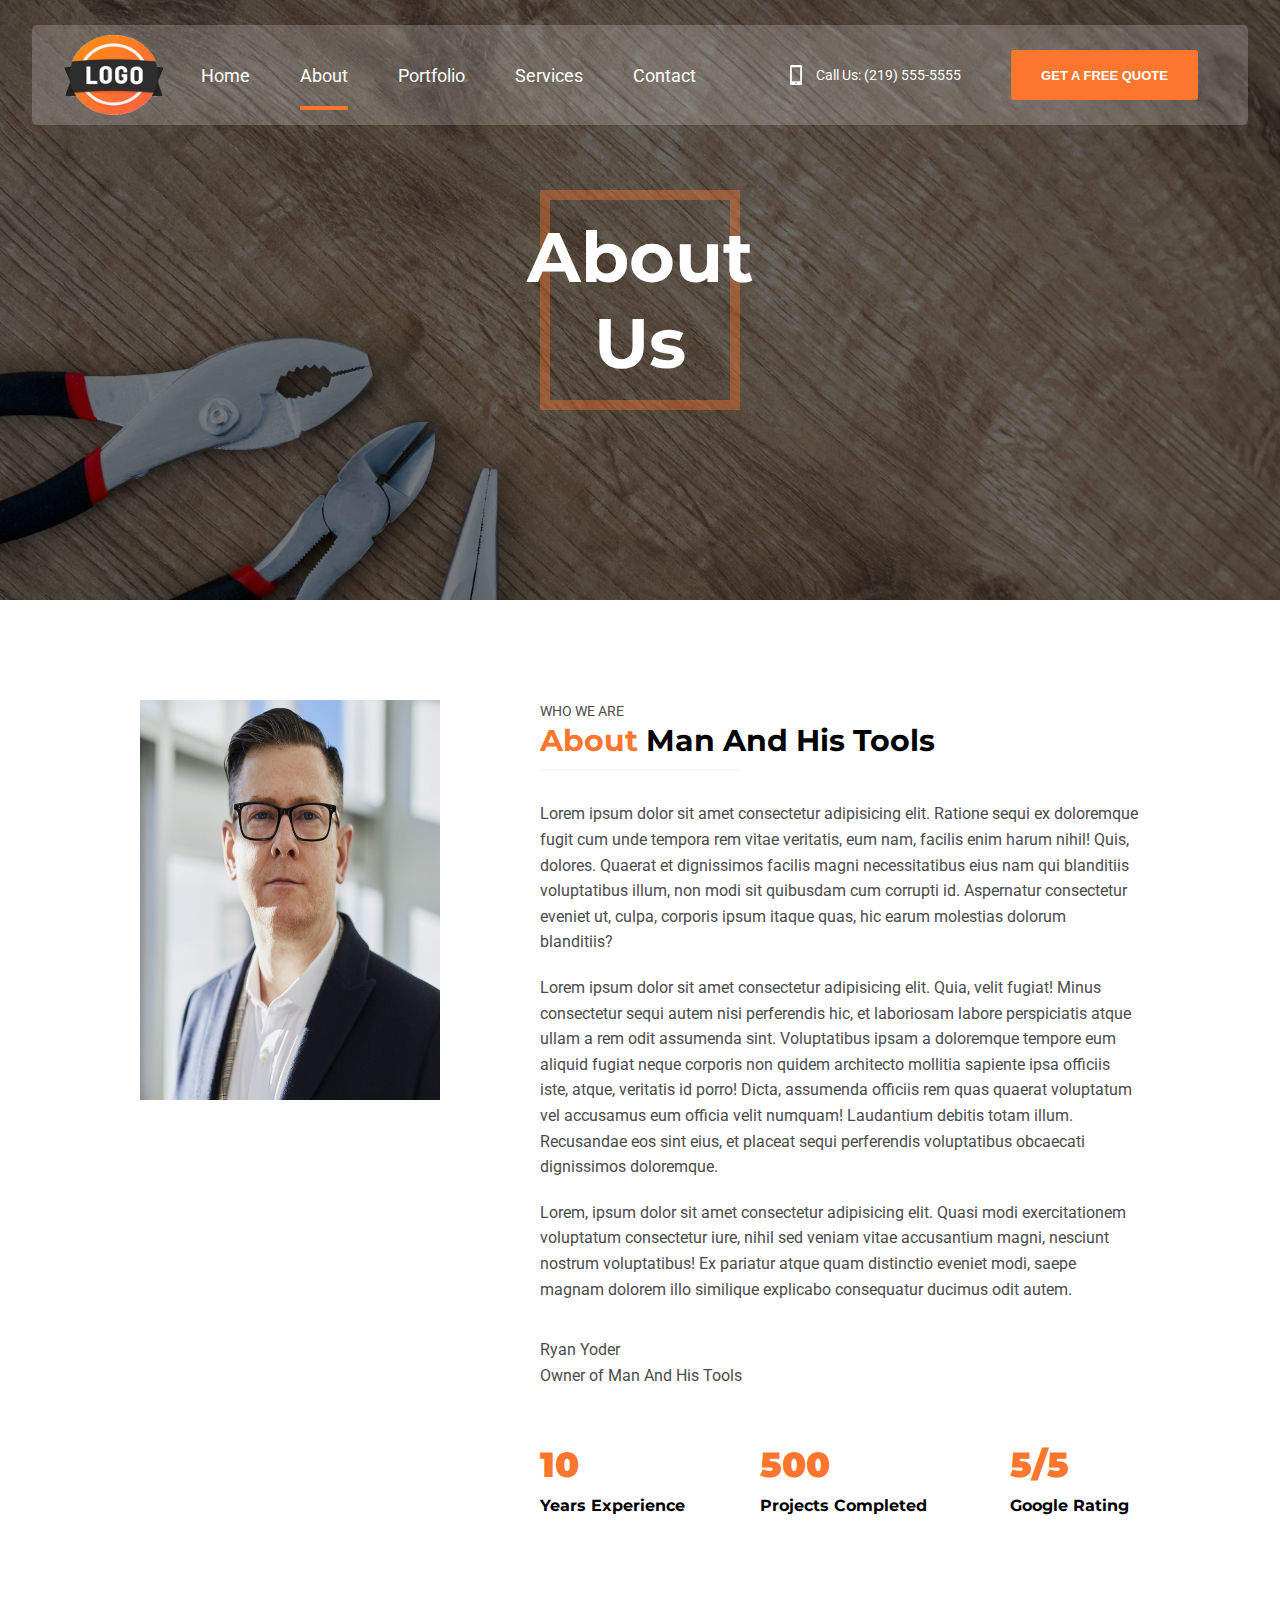
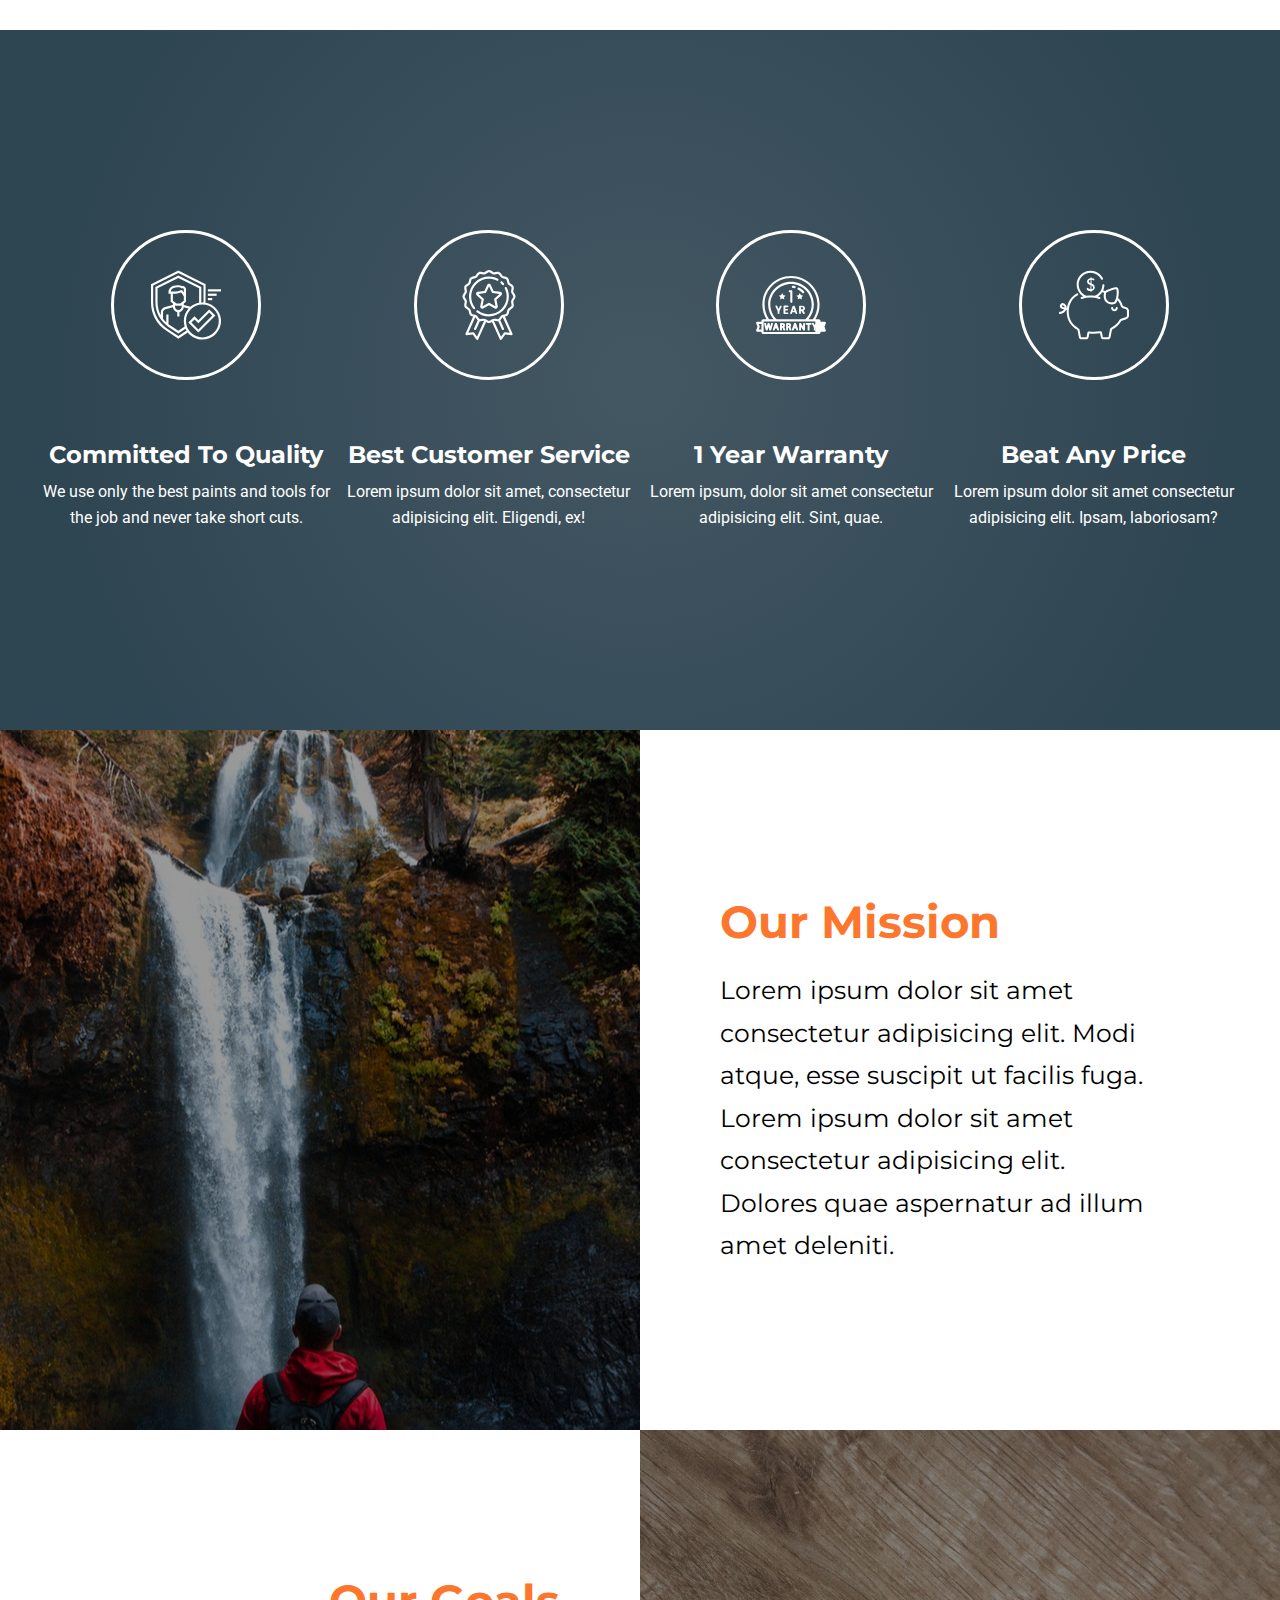
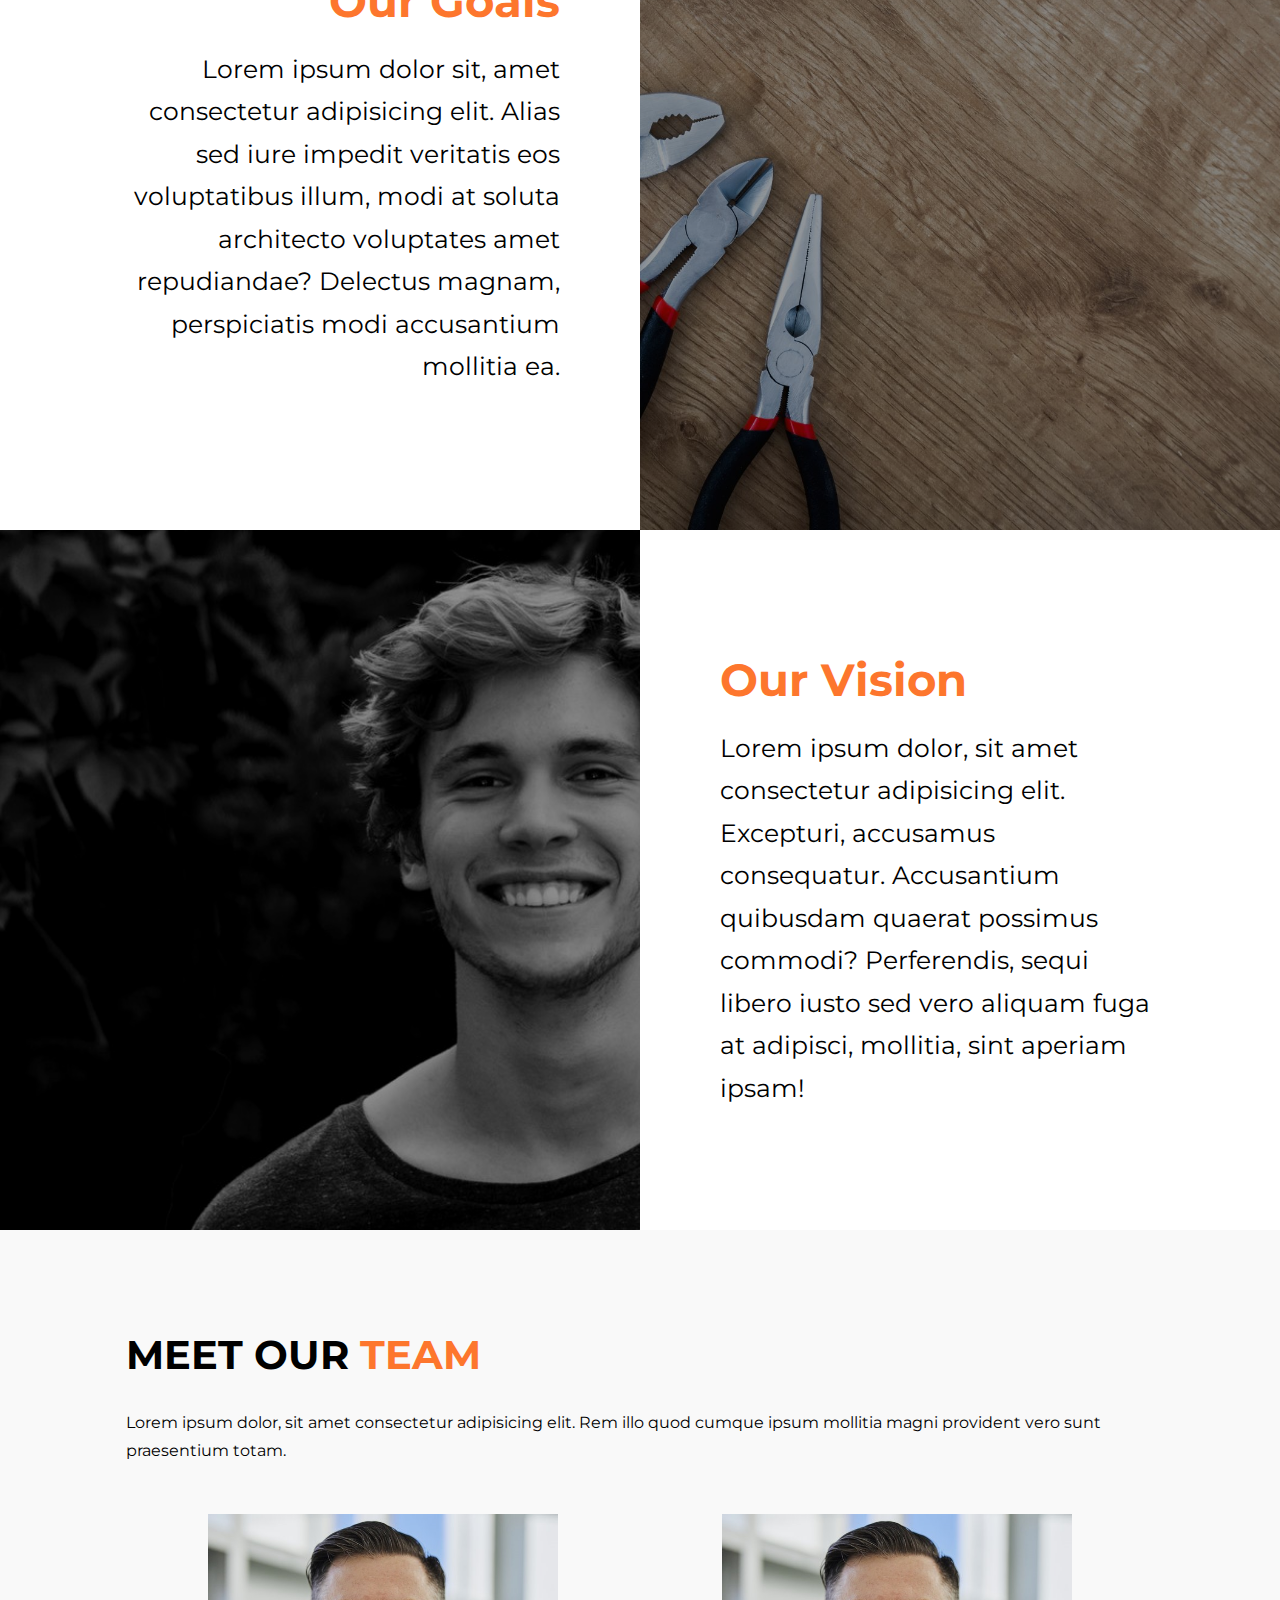
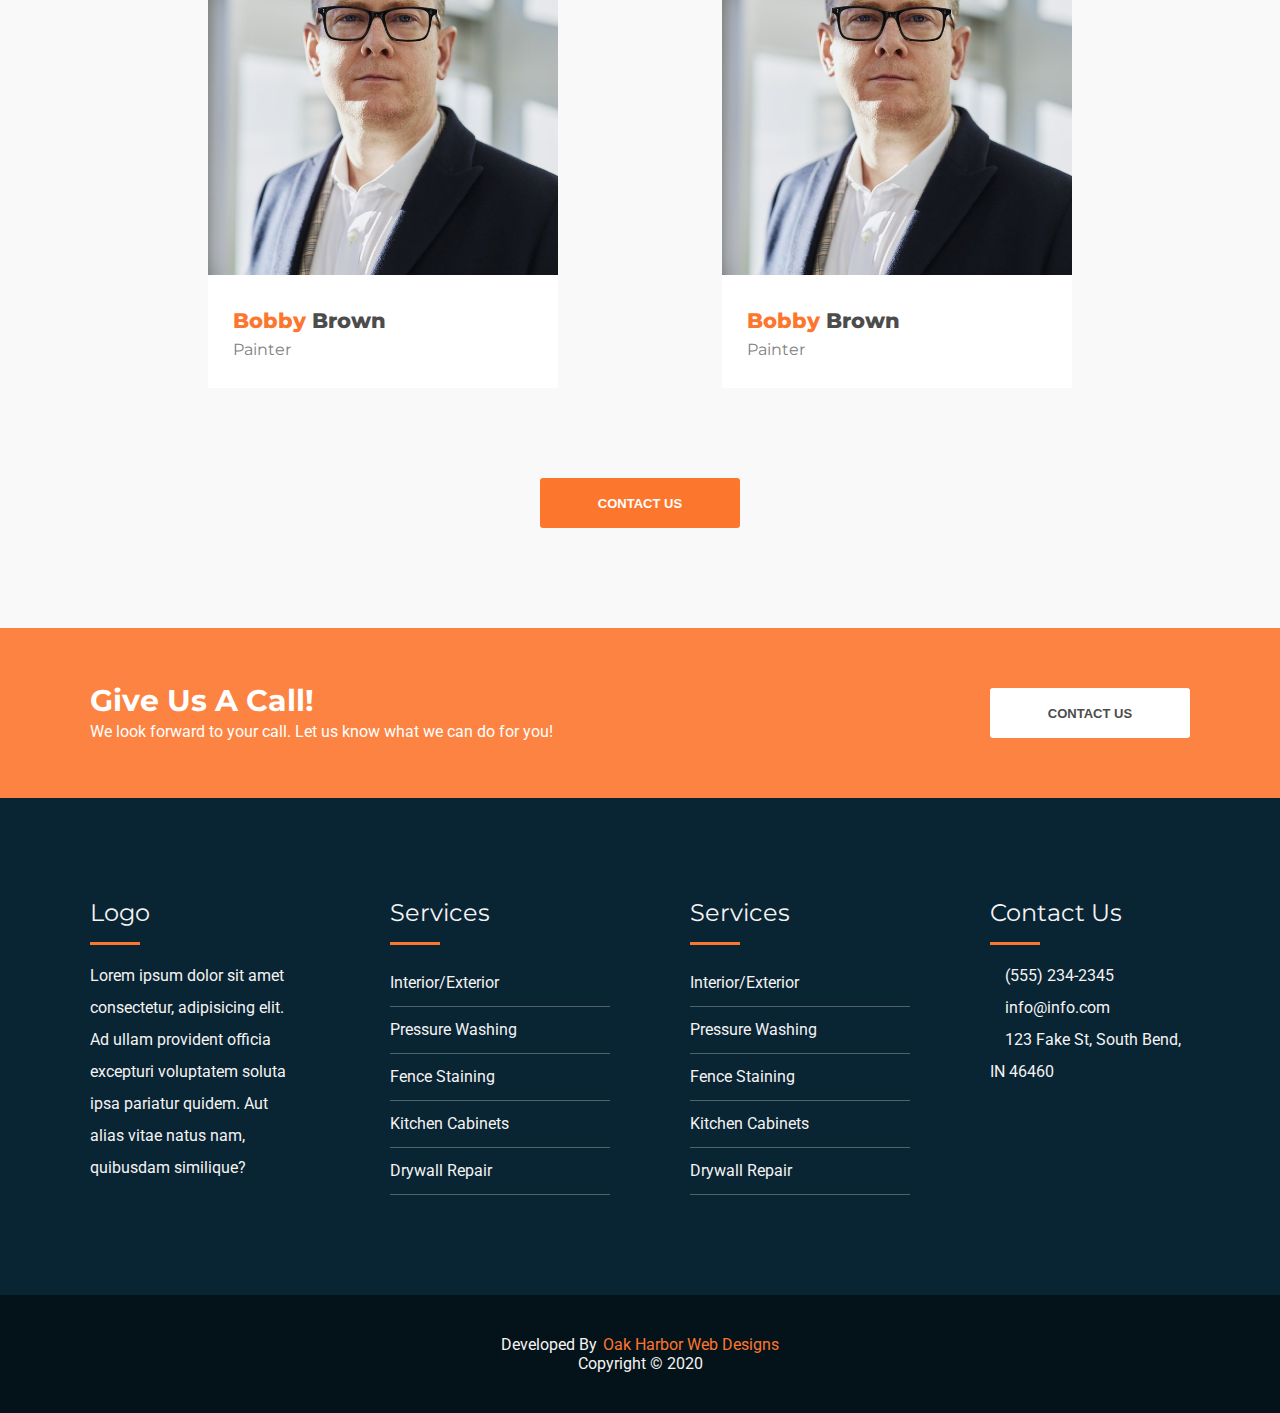
==== commit 74937df3: "made side nav on top of everything" ====
--- a/html/about.html
+++ b/html/about.html
@@ -26,7 +26,7 @@
         <!-- Desktop Navbar -->
         <div class="mobile-wrapper">
             <div class="mobile-nav container mobile-nav-container">
-                <img id="mobile-logo" src="images/company-logo-desktop.png" alt="mobile_company_logo" height="60"> 
+                <img id="mobile-logo" src="/images/company-logo-desktop.png" alt="mobile_company_logo" height="60"> 
 
                 <!-- Hamburger Menu -->
                 <button aria-label="open the menu" id="menu-button" class="hamburger hamburger--spring" onclick="toggleNav()" type="button">
--- a/css/core-styles.css
+++ b/css/core-styles.css
@@ -293,7 +293,7 @@
 	-webkit-transition: .3s ease-in-out;
 	-o-transition: .3s ease-in-out;
 	transition: .3s ease-in-out;
-	z-index: 100;
+	z-index: 1000;
 }
 
 .side-nav {
@@ -506,6 +506,11 @@
 	/*-- -------------------------- -->
     <---           CONTACT          -->
     <--- -------------------------- -*/
+
+    #contact-strip {
+        padding-top: 100px;
+        padding-bottom: 100px;
+    }
 
     .top {
         margin: auto !important;
@@ -793,6 +798,12 @@
         margin: 0;
         text-align: left;
     }
+
+    .contact-group p {
+        margin: 0;
+        width: 500px;
+        text-align: left;
+    }
 }
 
 /* ==========================================================
@@ -879,7 +890,9 @@
 /* Tablets */
 @media screen and (min-width: 500px) and (max-width: 1024px) {
 
-
+    footer {
+        padding-top: 100px;
+    }
 
 }
 
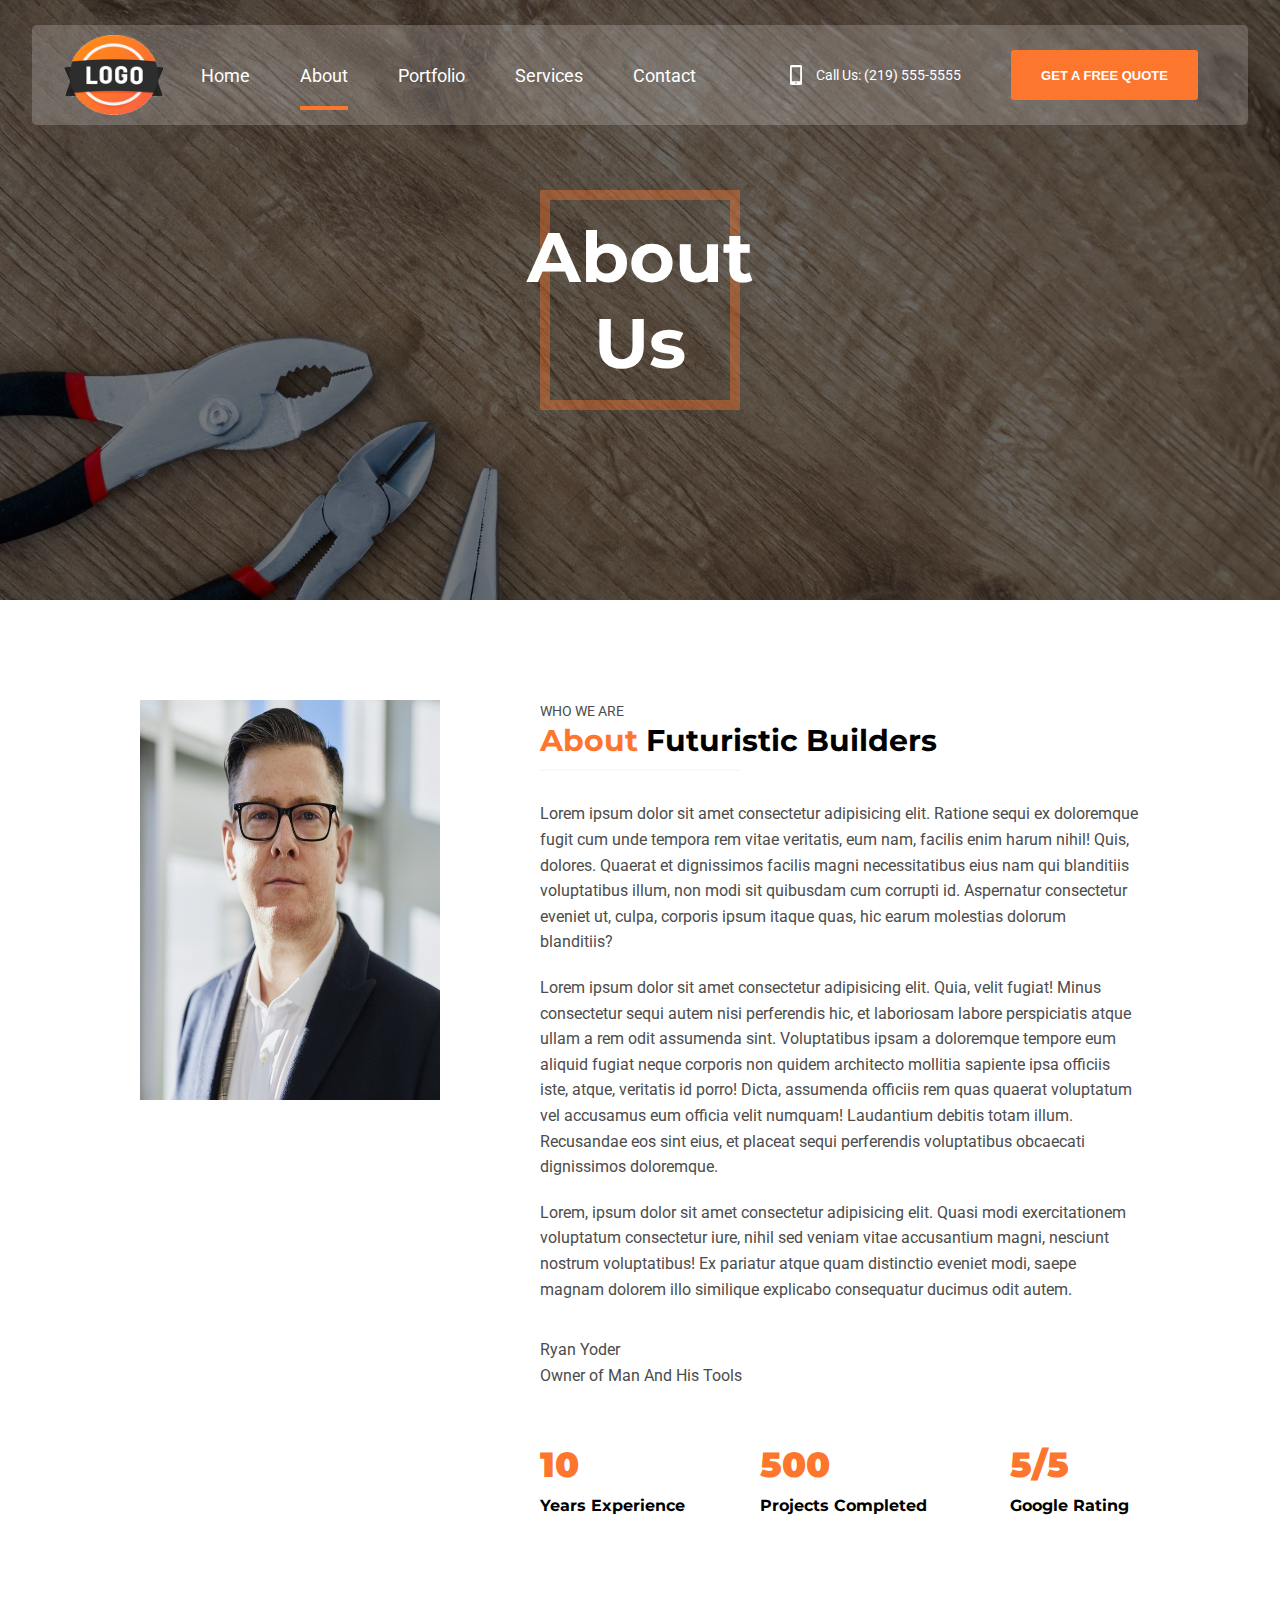
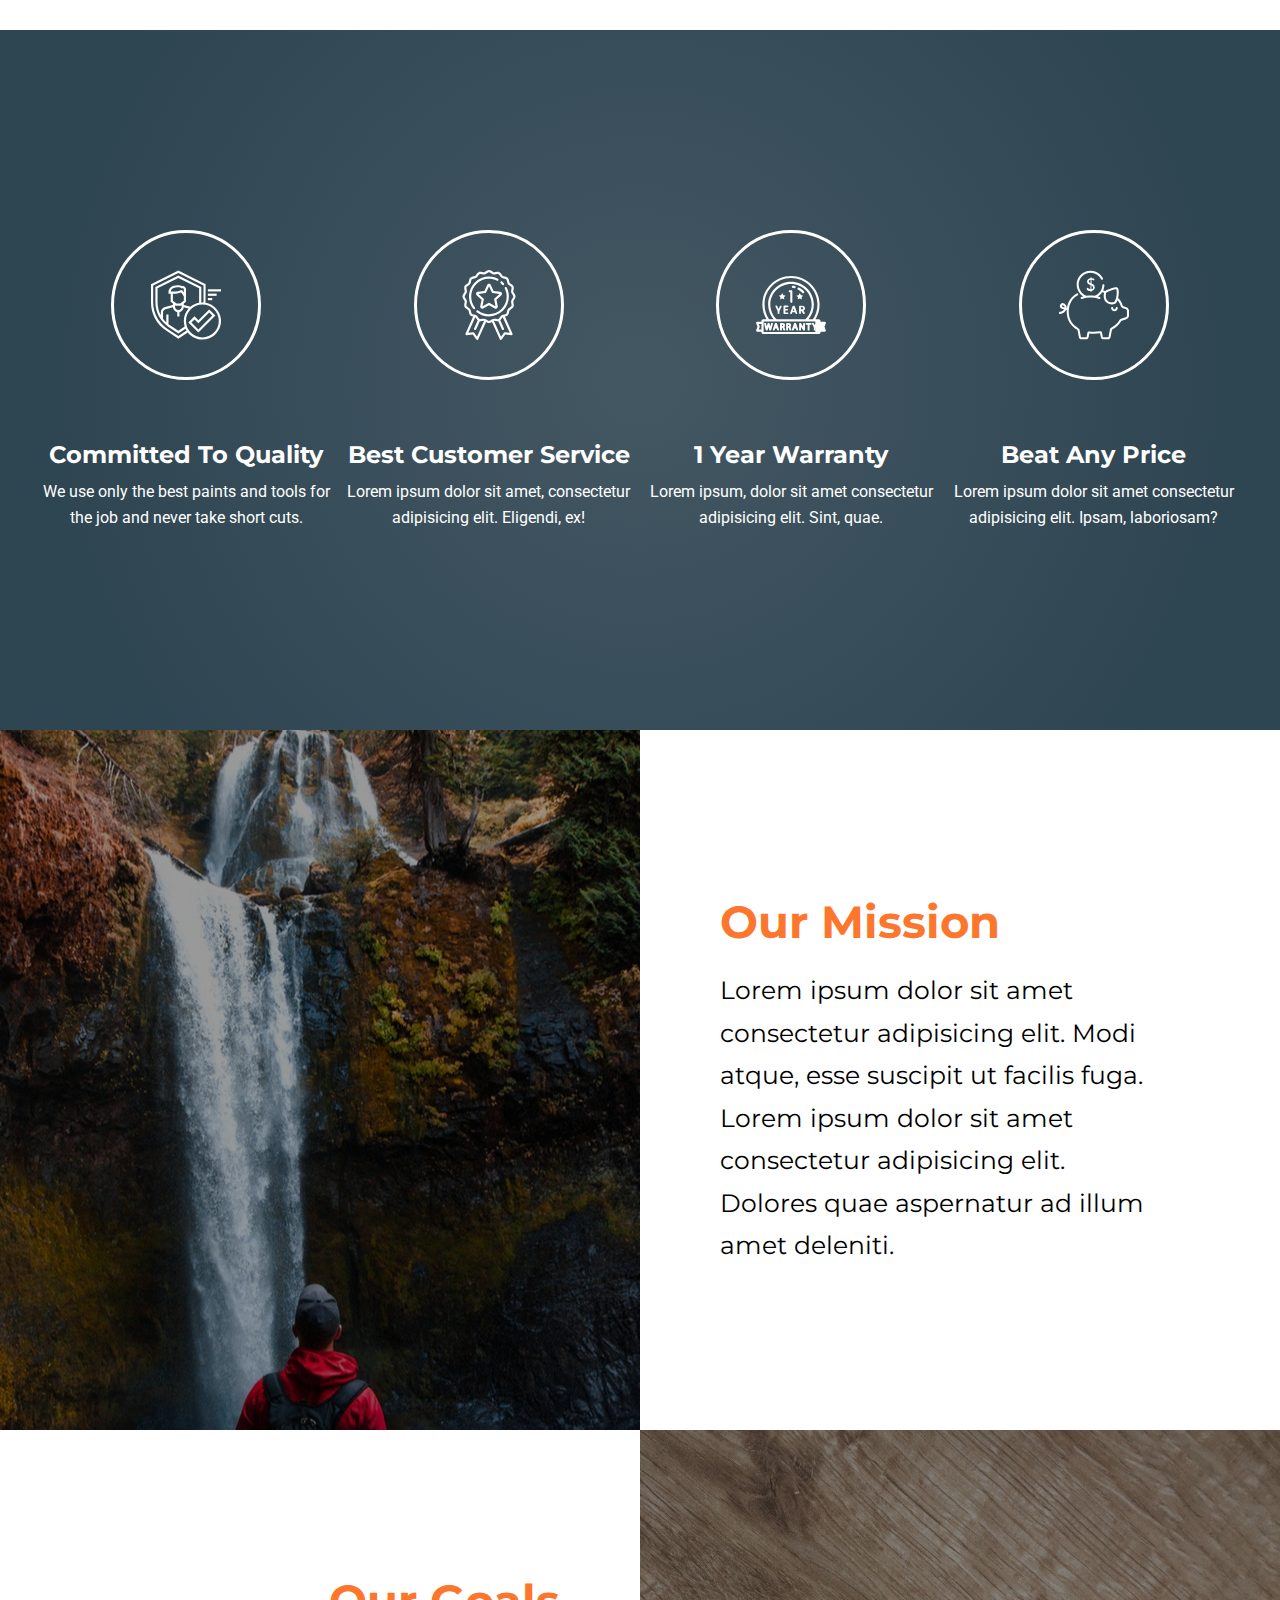
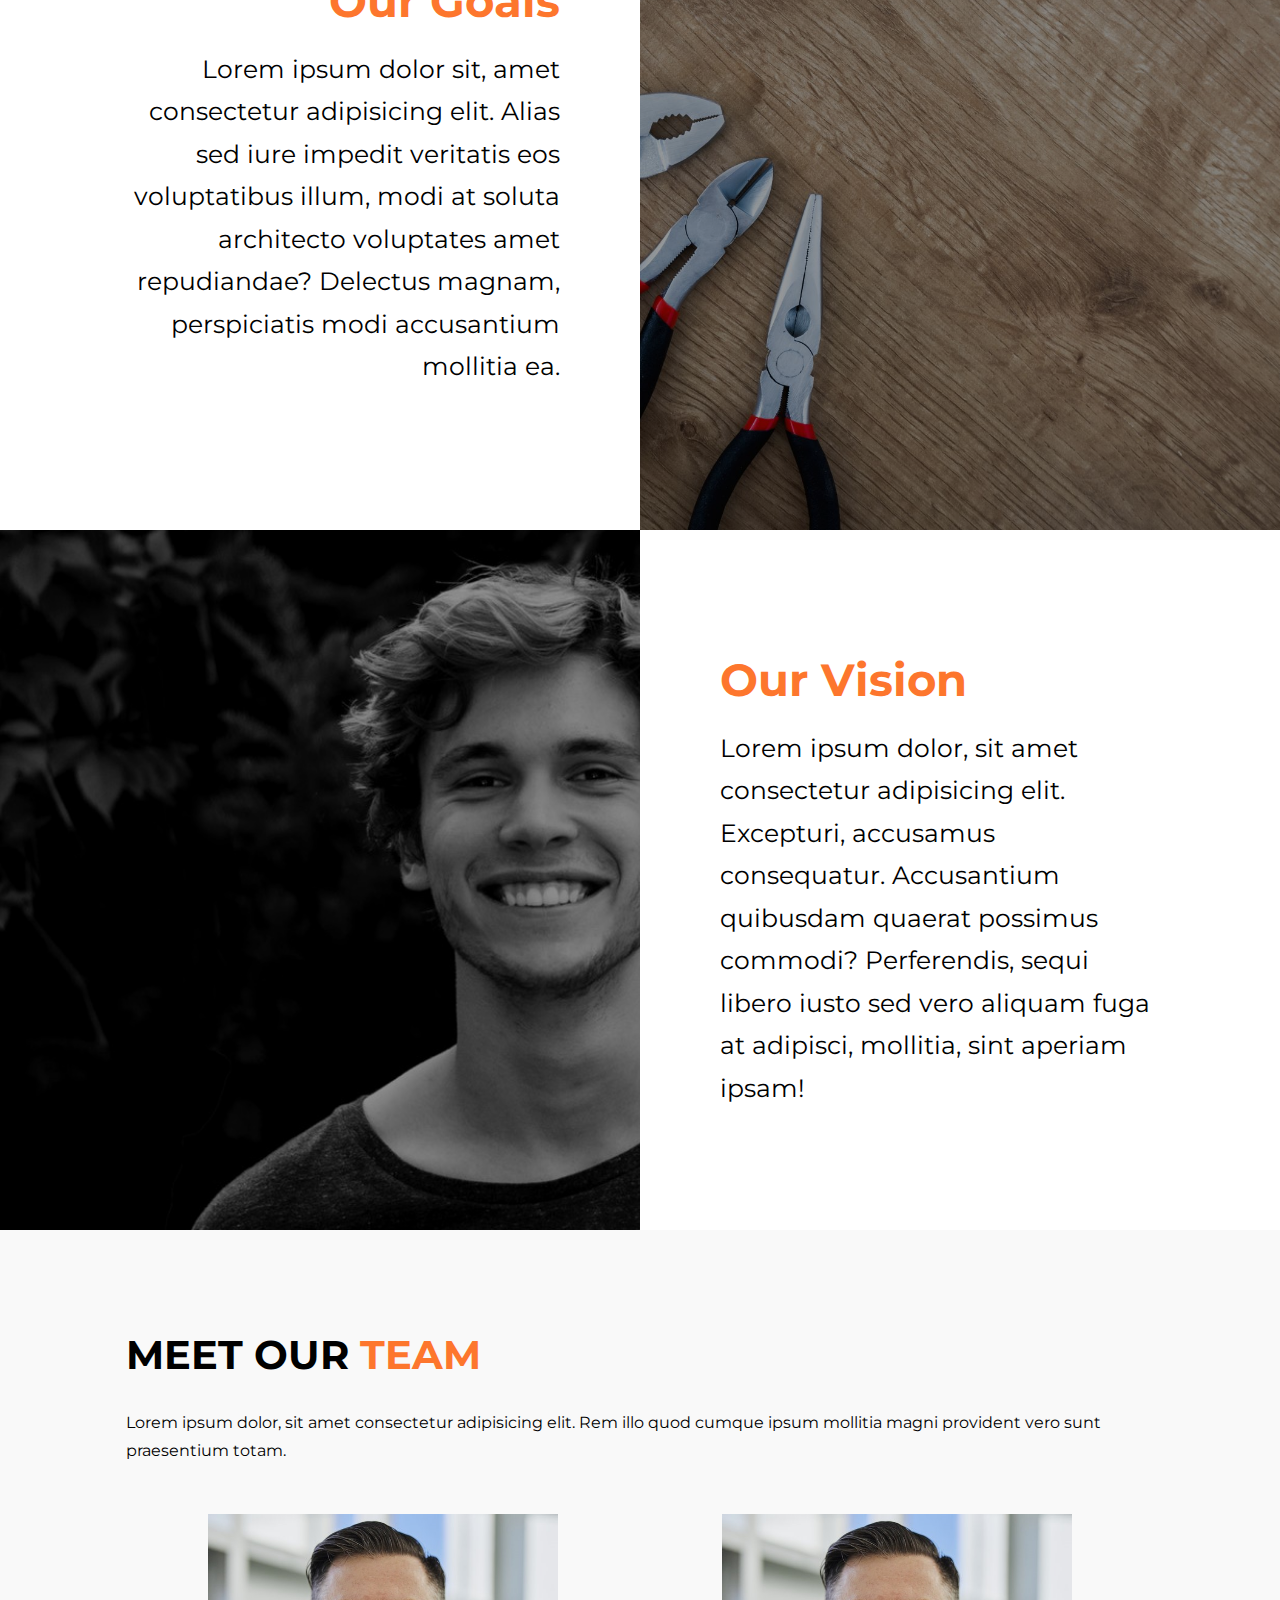
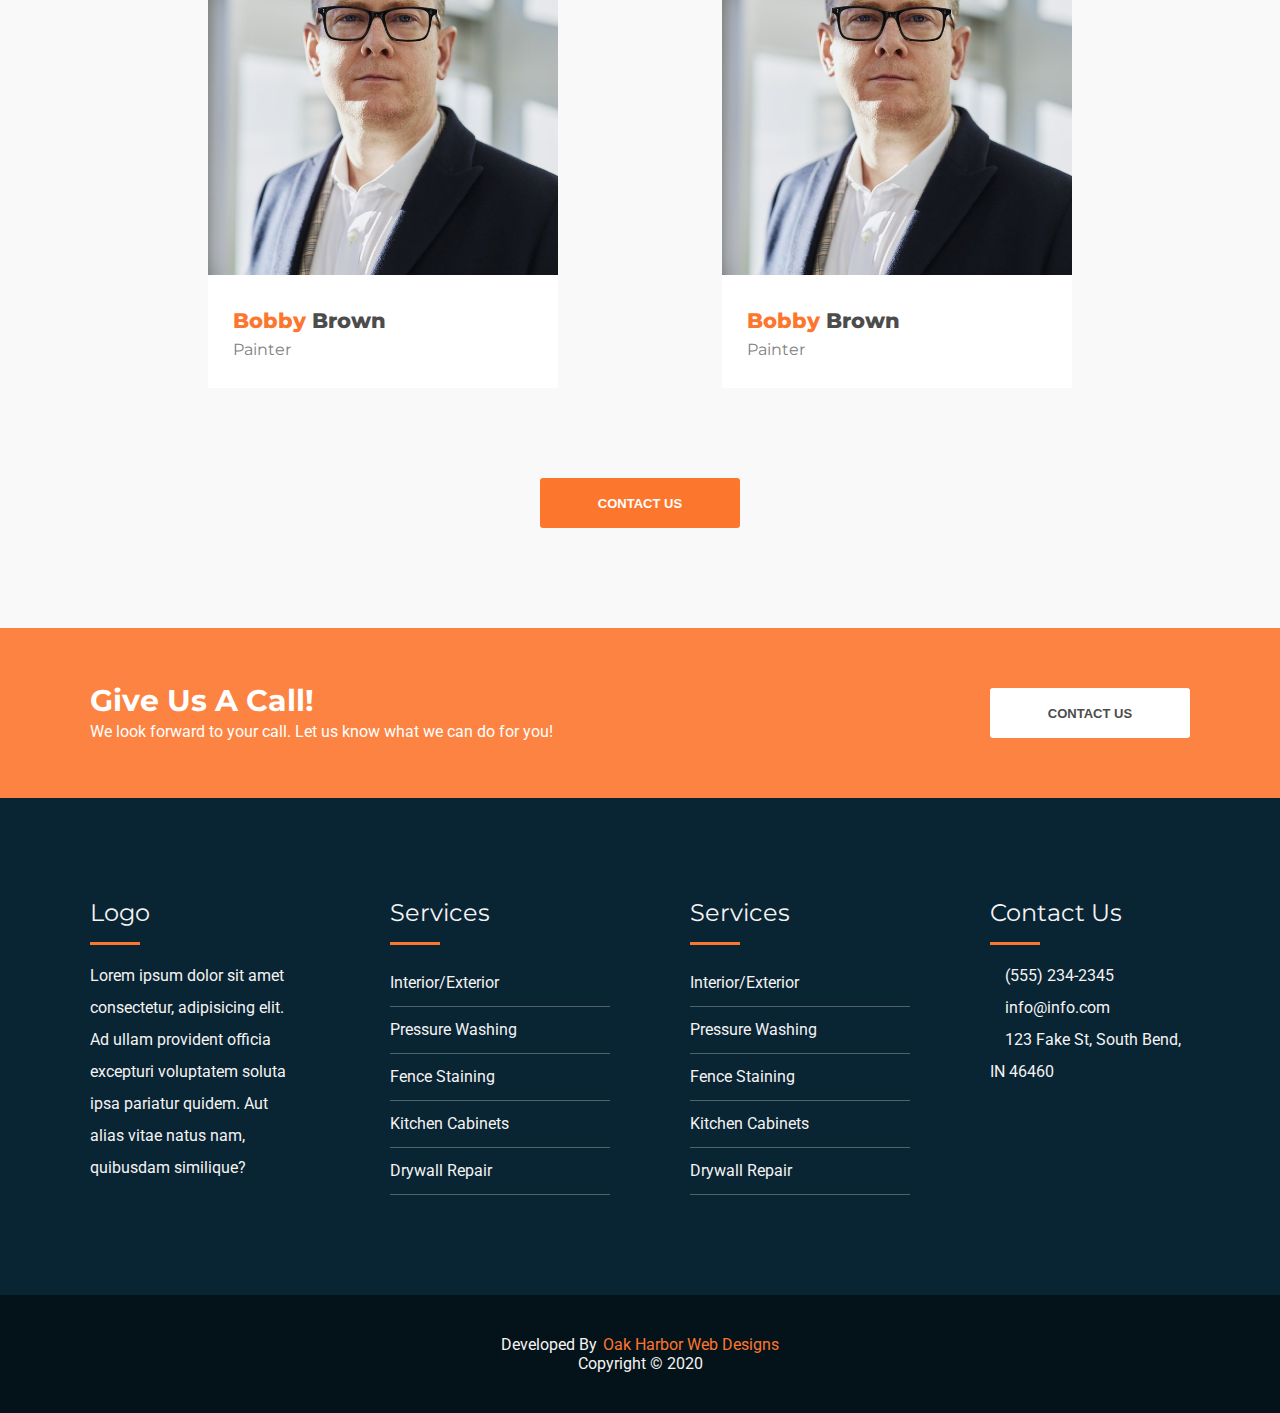
==== commit da87fae8: "chnaged about header title" ====
--- a/html/about.html
+++ b/html/about.html
@@ -83,7 +83,7 @@
             <img src="/images/headshot.jpg" alt="" width="300px">
             <div class="about-group">
                 <p>WHO WE ARE</p>
-                <h2><span>About</span> Man And His Tools</h2>
+                <h2><span>About</span> Futuristic Builders</h2>
                 <div aria-hidden="true" class="bee-line">
                     <div class="right"></div>
                 </div>
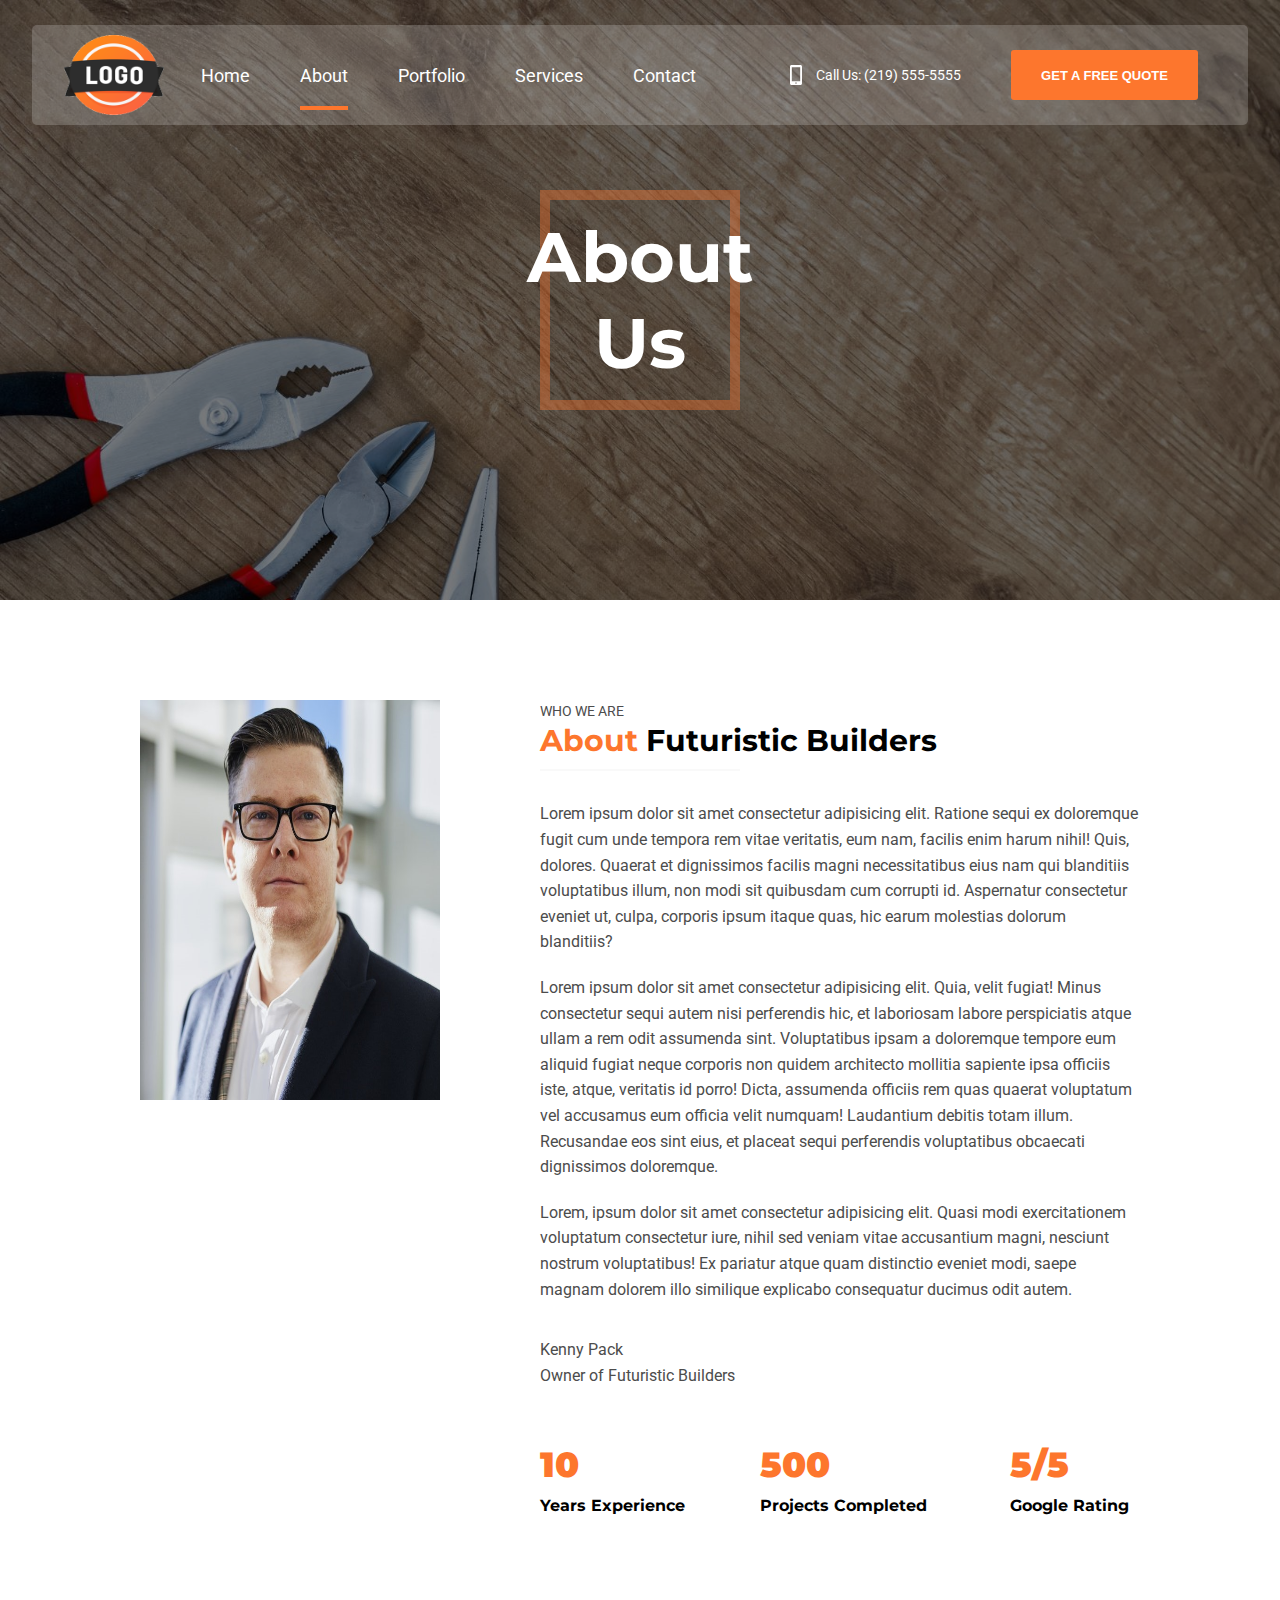
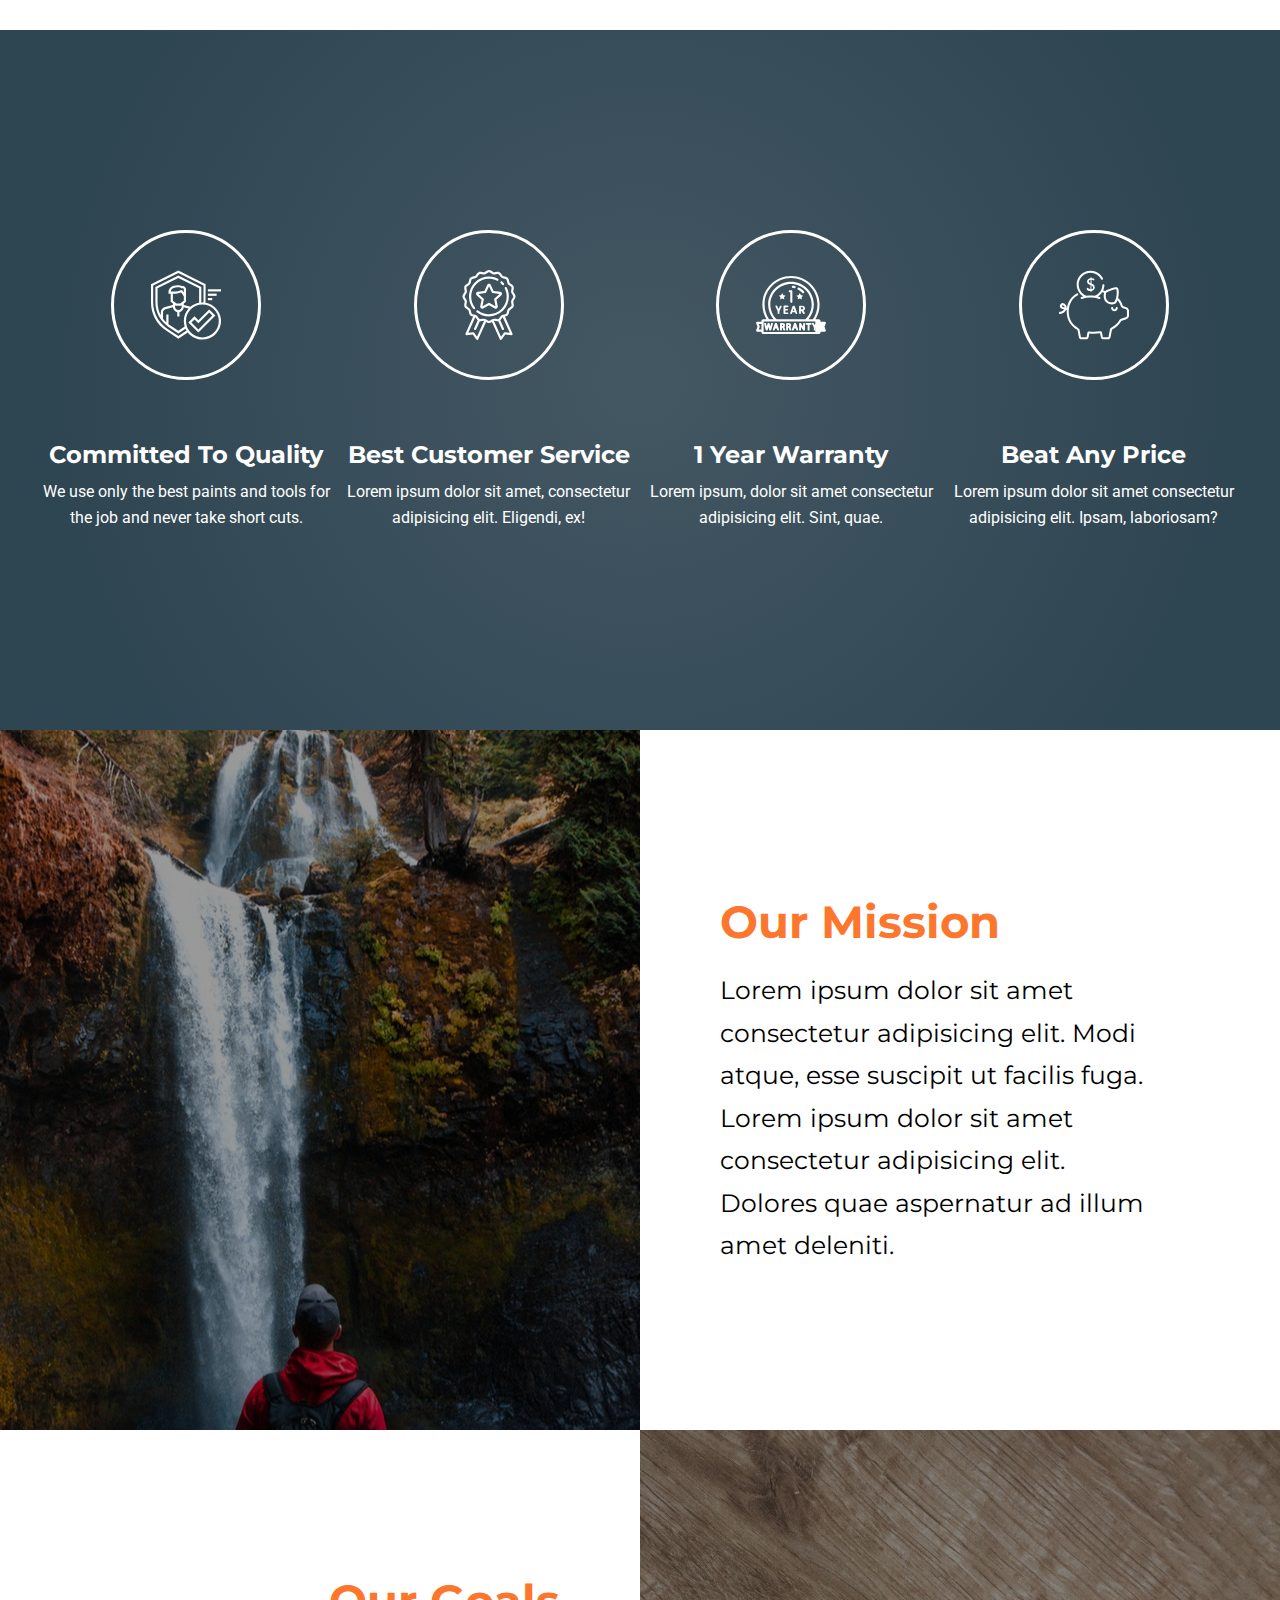
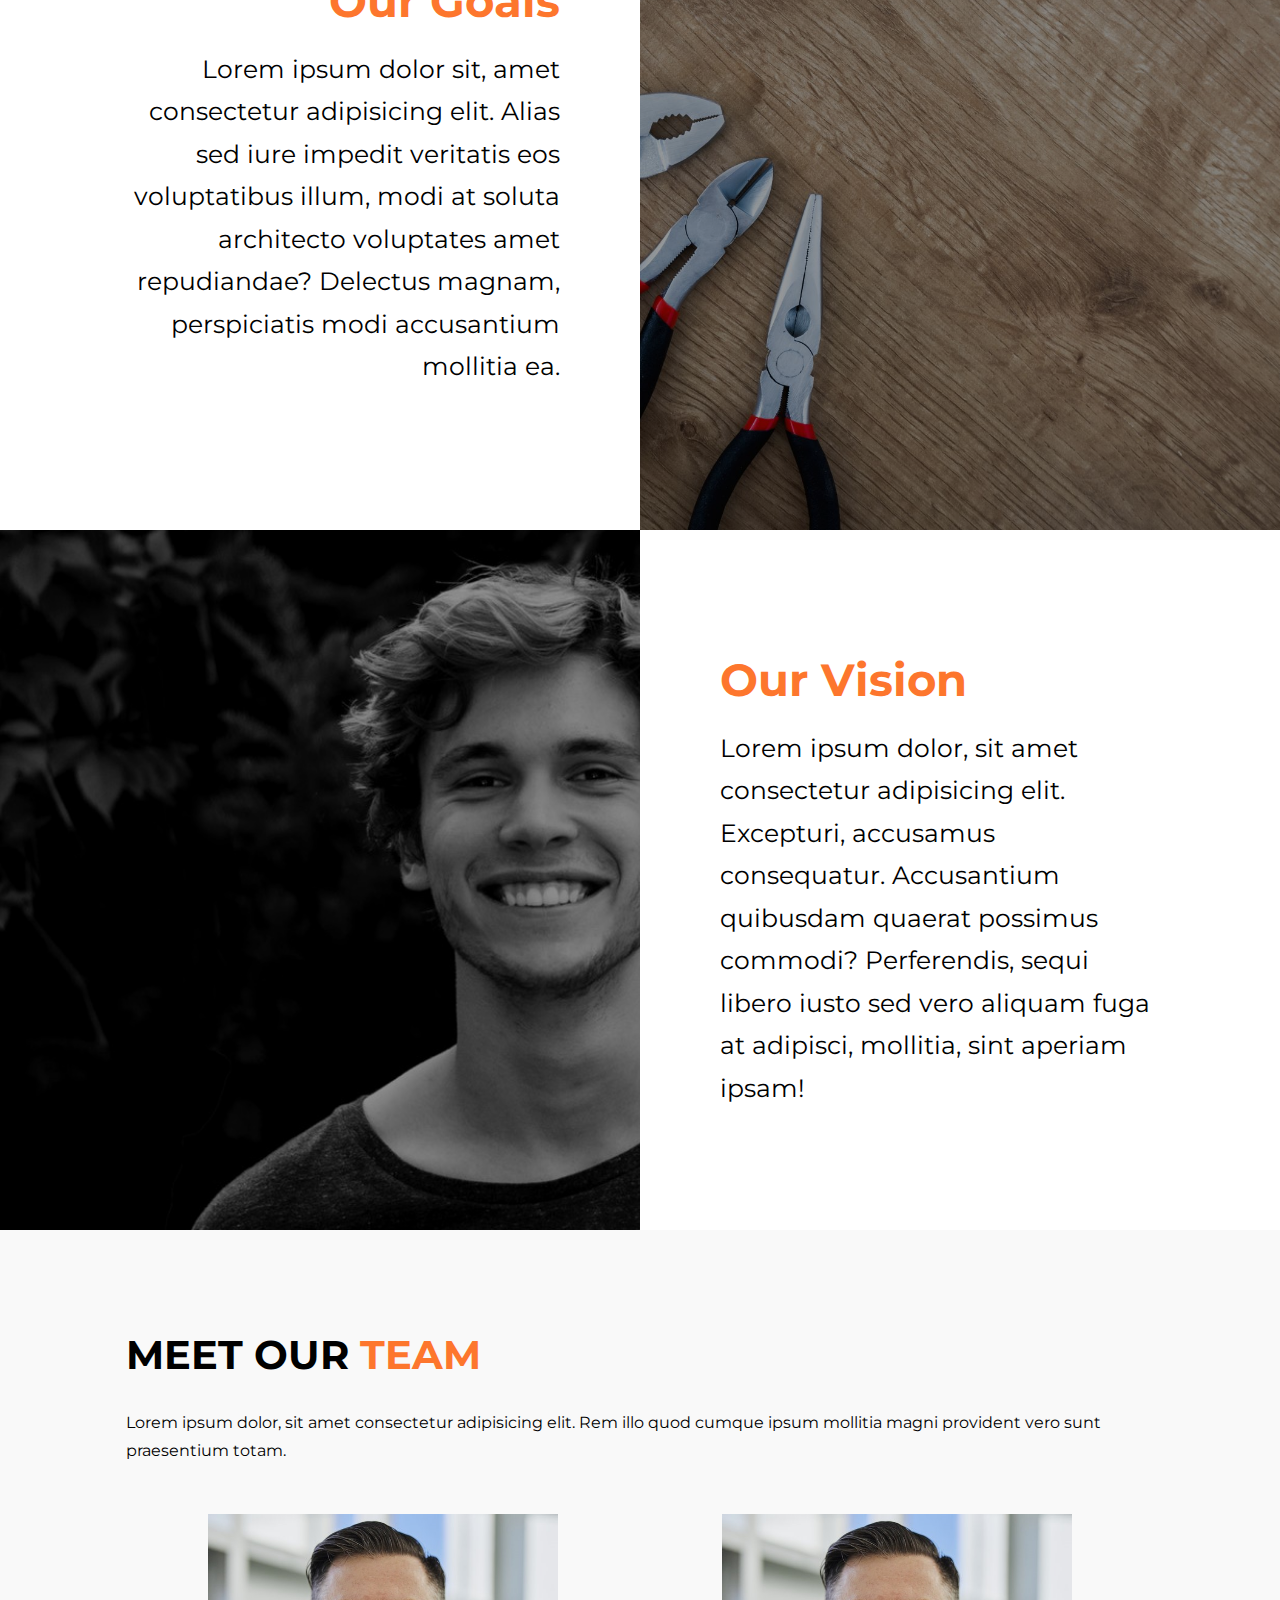
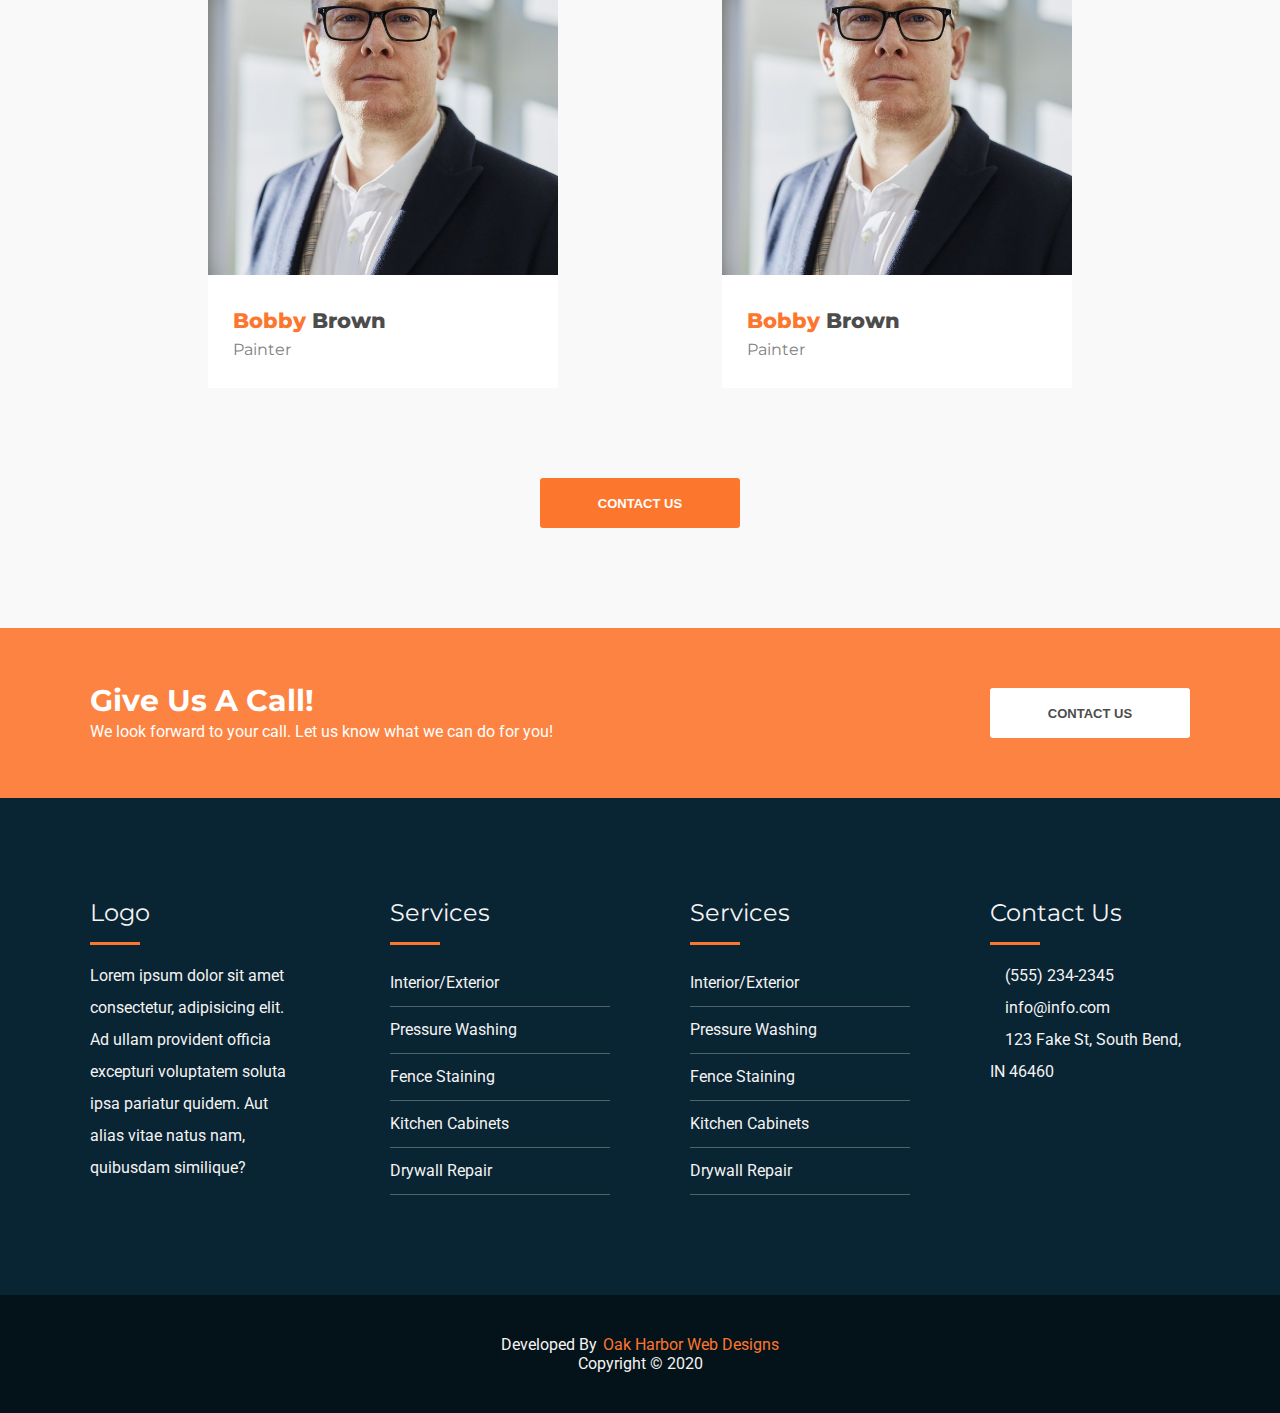
==== commit 2f2ab161: "same" ====
--- a/html/about.html
+++ b/html/about.html
@@ -104,8 +104,8 @@
                     consectetur iure, nihil sed veniam vitae accusantium magni, nesciunt nostrum voluptatibus! Ex pariatur atque quam 
                     distinctio eveniet modi, saepe magnam dolorem illo similique explicabo consequatur ducimus odit autem.</p>
 
-                <p class="signature">Ryan Yoder</p>
-                <p>Owner of Man And His Tools</p>
+                <p class="signature">Kenny Pack</p>
+                <p>Owner of Futuristic Builders</p>
                 <div class="number-group">
                     <div class="number-item">
                         <h3>10</h3>
